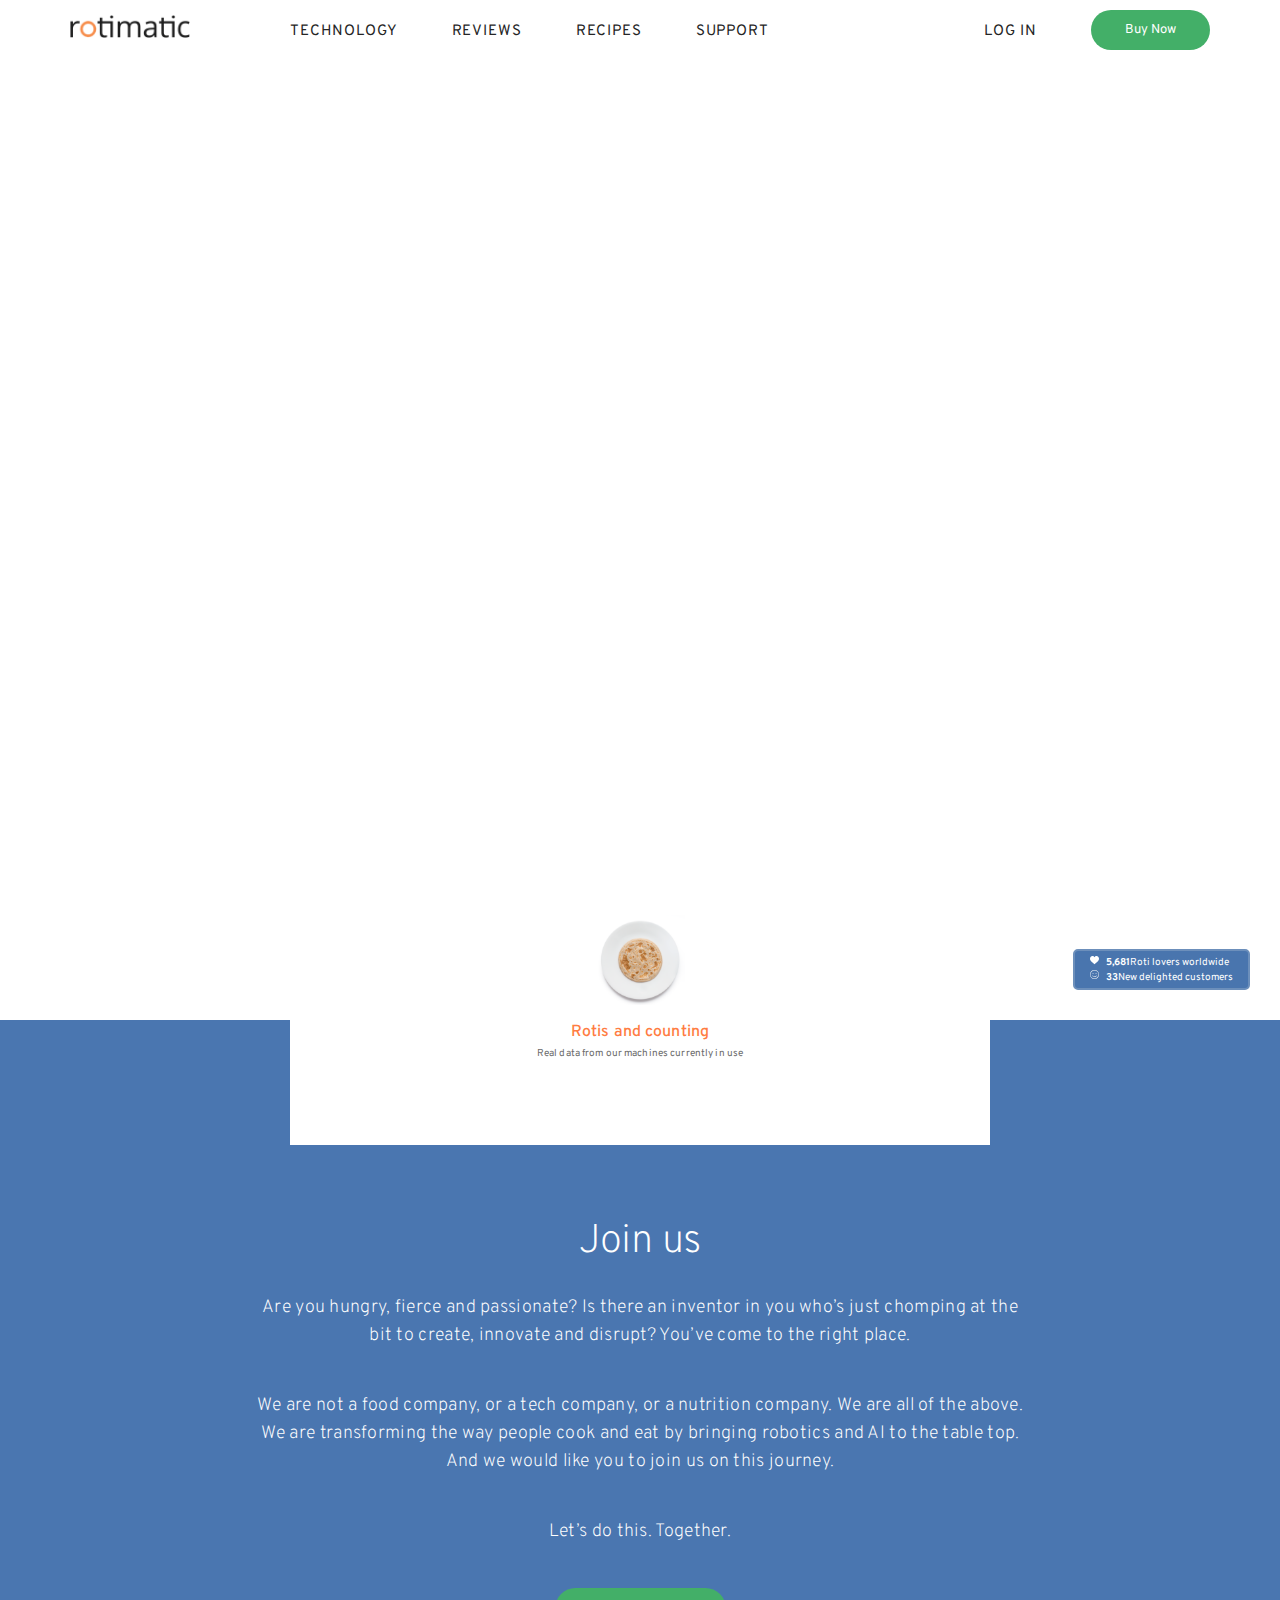
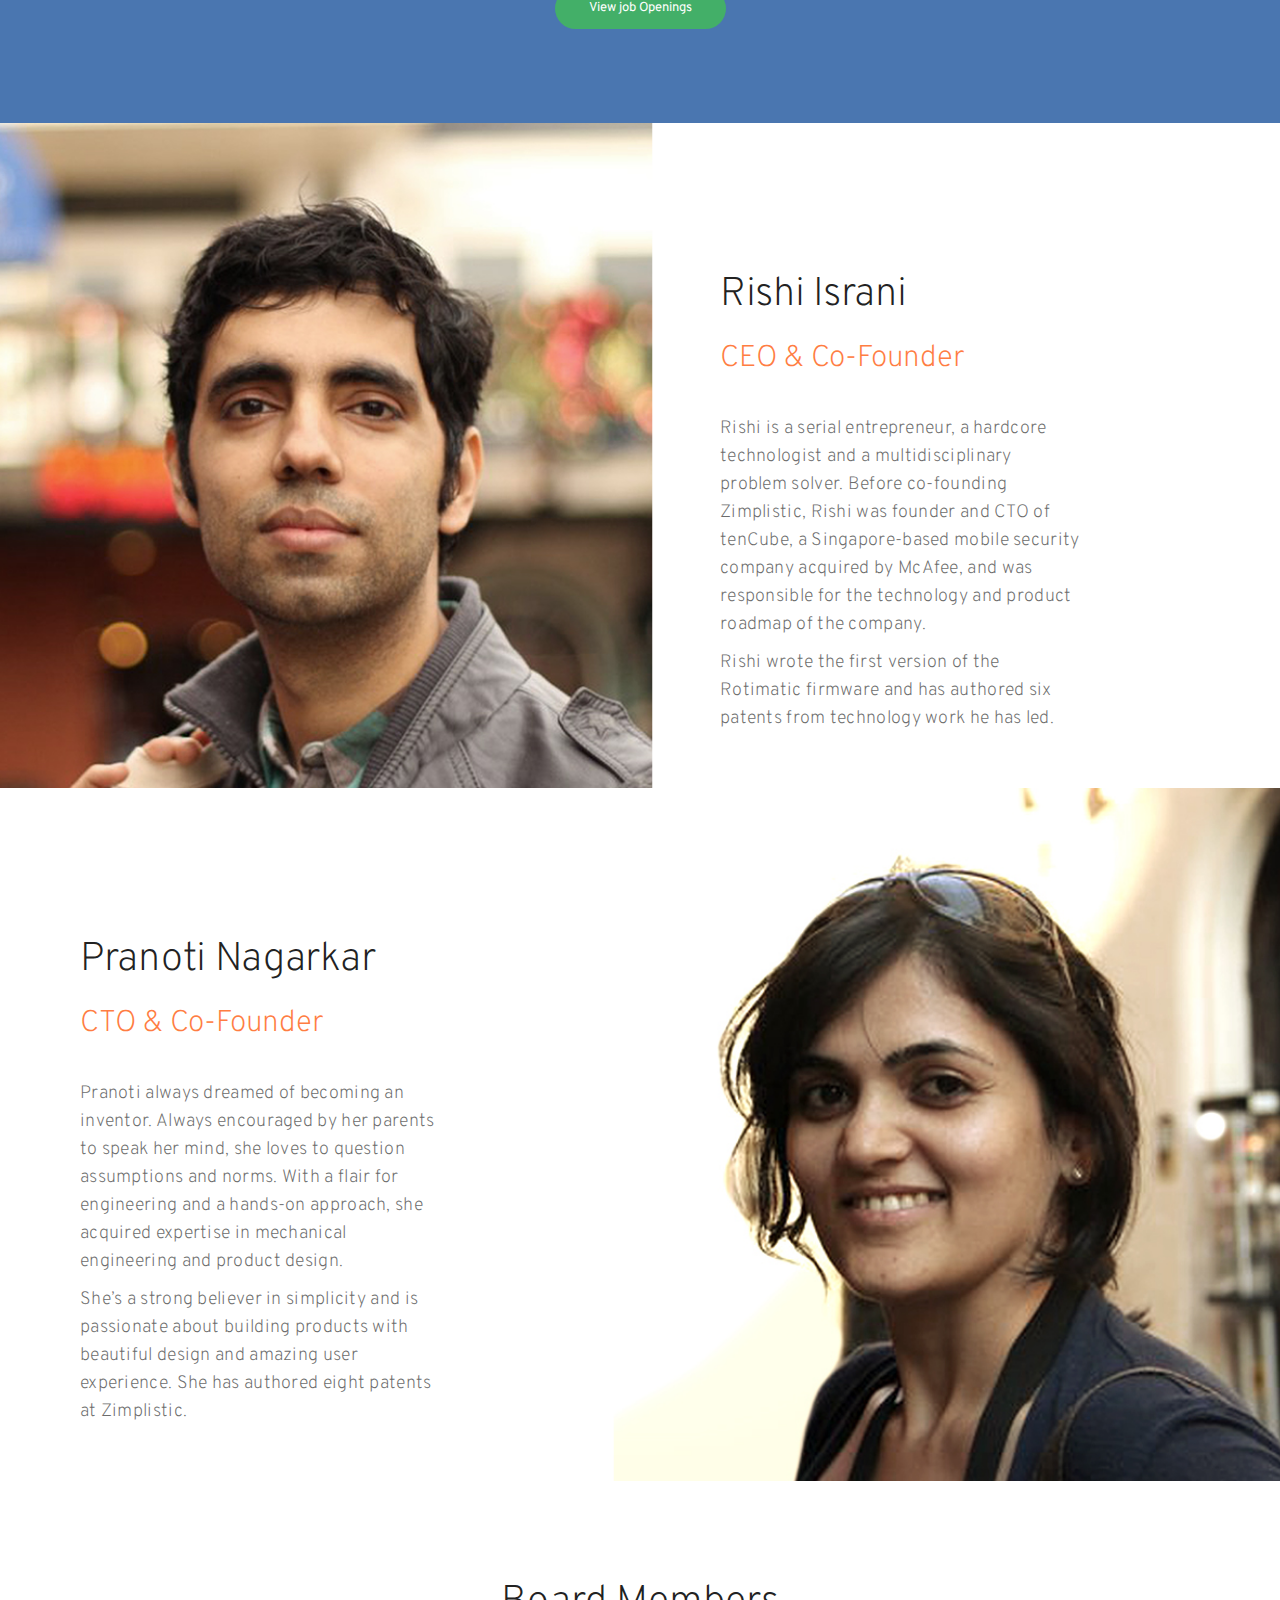
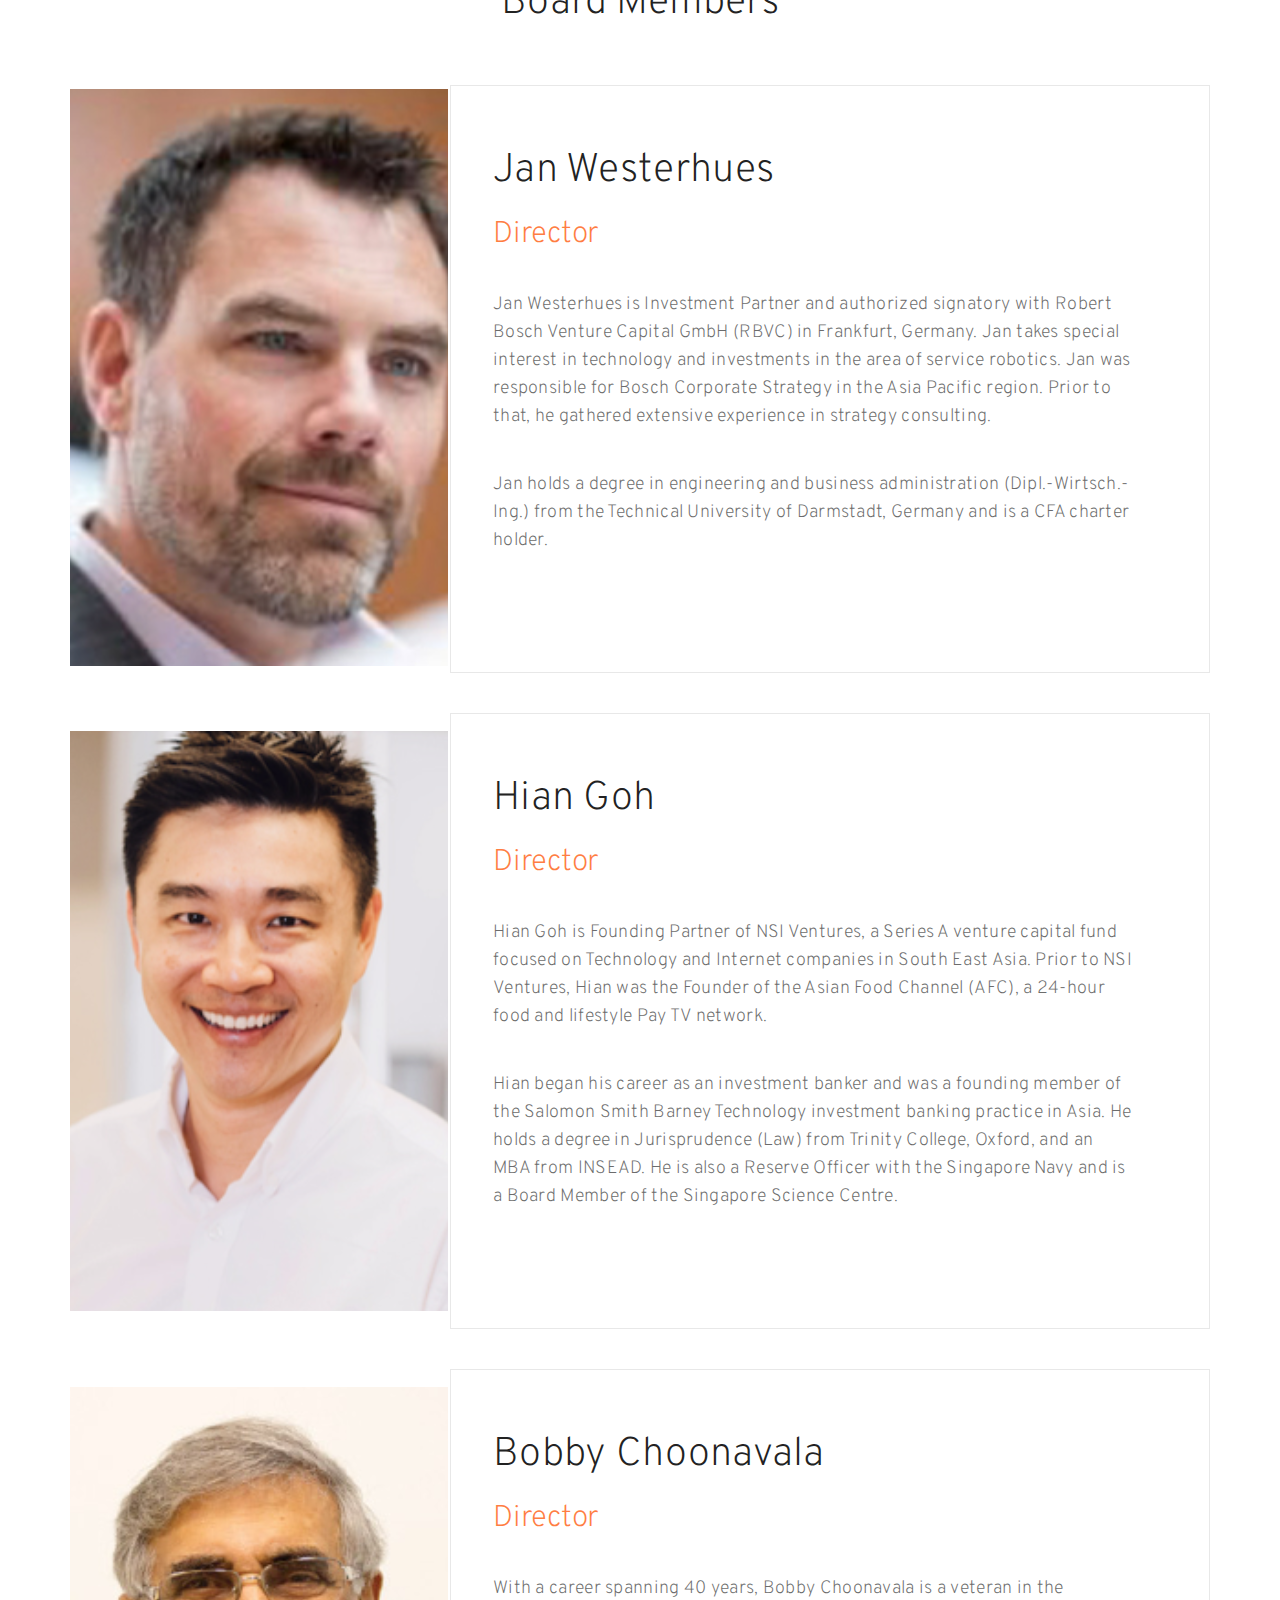
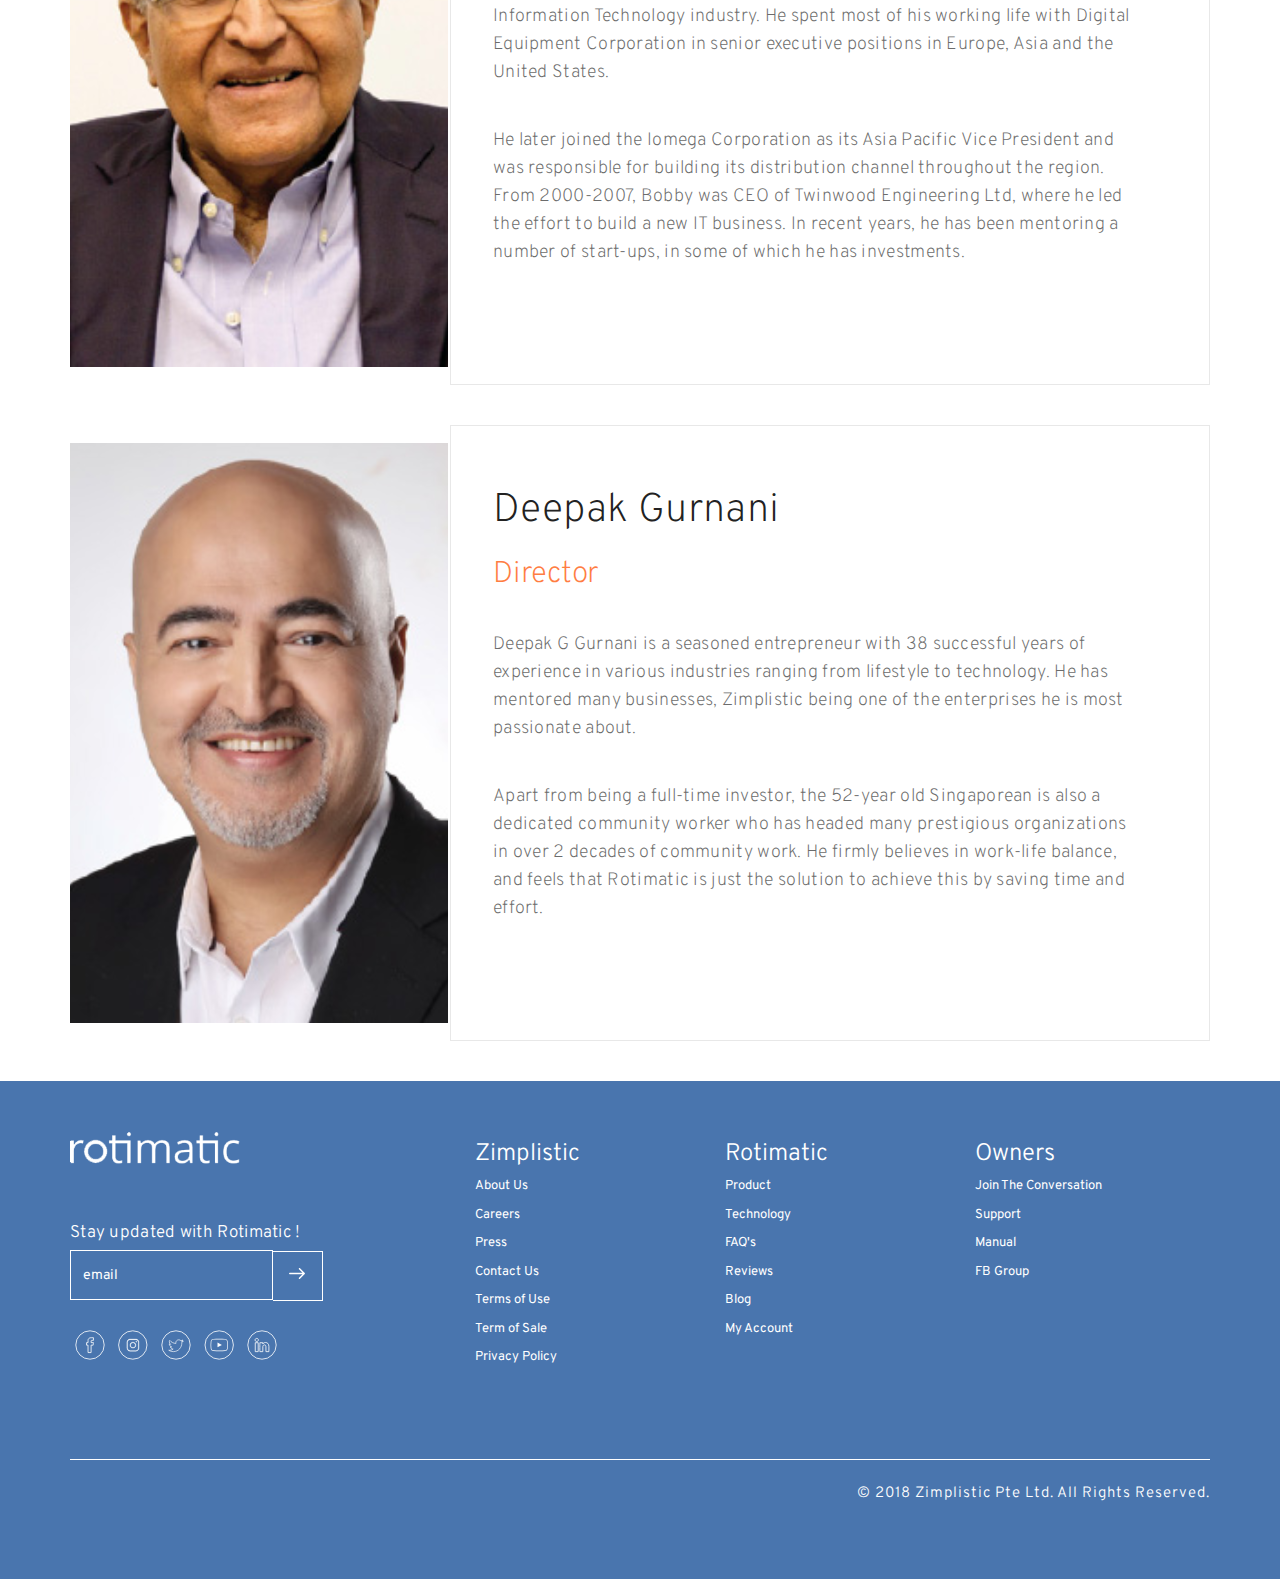
==== about-us.html @ 19ac203f "added linked to pages" ====
<!DOCTYPE html>
<html lang="en">
  <head>
    <meta charset="utf-8">
    <meta http-equiv="X-UA-Compatible" content="IE=edge">
    <meta name="viewport" content="width=device-width, initial-scale=1">
    <!-- The above 3 meta tags *must* come first in the head; any other head content must come *after* these tags -->
    <title>Rotimatic | About Page</title>
    <!-- Bootstrap -->
    <link href="css/bootstrap.min.css" rel="stylesheet">
    <link href="css/style.css" rel="stylesheet">
    <!-- HTML5 shim and Respond.js for IE8 support of HTML5 elements and media queries -->
    <!-- WARNING: Respond.js doesn't work if you view the page via file:// -->
    <!--[if lt IE 9]>
      <script src="https://oss.maxcdn.com/html5shiv/3.7.3/html5shiv.min.js"></script>
      <script src="https://oss.maxcdn.com/respond/1.4.2/respond.min.js"></script>
    <![endif]-->
  </head>
  <body>
    <div class="wrapper">
    	<!-- header -->
    	<header>
            <nav class="navbar navbar-default">
                <div class="container">
                <!-- Brand and toggle get grouped for better mobile display -->
                    <div class="navbar-header">
                        <button type="button" class="navbar-toggle collapsed" data-toggle="collapse" data-target="#bs-example-navbar-collapse-1" aria-expanded="false">
                            <svg width="27px" height="17px" viewBox="0 0 27 17" version="1.1" xmlns="http://www.w3.org/2000/svg" xmlns:xlink="http://www.w3.org/1999/xlink" class="open-menu">
                                <!-- Generator: Sketch 50 (54983) - http://www.bohemiancoding.com/sketch -->
                                <desc>Created with Sketch.</desc>
                                <defs></defs>
                                <g id="Symbols" stroke="none" stroke-width="1" fill="none" fill-rule="evenodd">
                                    <g id="Icons/Mobile/Burger-Menu" fill="#6C6C6C">
                                        <path d="M1,2 L25.5,2 C26.052,2 26.5,1.552 26.5,1 C26.5,0.448 26.052,0 25.5,0 L1,0 C0.448,0 0,0.448 0,1 C0,1.552 0.448,2 1,2" id="Fill-1"></path>
                                        <path d="M1,9.5 L25.5,9.5 C26.052,9.5 26.5,9.052 26.5,8.5 C26.5,7.948 26.052,7.5 25.5,7.5 L1,7.5 C0.448,7.5 0,7.948 0,8.5 C0,9.052 0.448,9.5 1,9.5" id="Fill-3"></path>
                                        <path d="M1,17 L25.5,17 C26.052,17 26.5,16.552 26.5,16 C26.5,15.448 26.052,15 25.5,15 L1,15 C0.448,15 0,15.448 0,16 C0,16.552 0.448,17 1,17" id="Fill-5"></path>
                                    </g>
                                </g>
                            </svg>
                            <svg width="27px" height="17px" viewBox="0 0 27 28" version="1.1" xmlns="http://www.w3.org/2000/svg" xmlns:xlink="http://www.w3.org/1999/xlink" class="close-menu">
                                <!-- Generator: Sketch 50 (54983) - http://www.bohemiancoding.com/sketch -->
                                <desc>Created with Sketch.</desc>
                                <defs></defs>
                                <g id="Symbols" stroke="none" stroke-width="1" fill="none" fill-rule="evenodd">
                                    <g id="Icons/Mobile/Close" fill="#6C6C6C" fill-rule="nonzero">
                                        <g id="cancel">
                                            <path d="M12.2094844,13.8315938 L0.258609375,25.7824687 C-0.07340625,26.1144844 -0.07340625,26.652375 0.258609375,26.9843906 C0.42440625,27.1506094 0.64209375,27.2332969 0.859359375,27.2332969 C1.07704687,27.2332969 1.2943125,27.1506094 1.46010938,26.9843906 L13.5008438,14.9436562 L25.5415781,26.9843906 C25.7077969,27.1506094 25.9250625,27.2332969 26.1423281,27.2332969 C26.3595938,27.2332969 26.5772812,27.1506094 26.7430781,26.9843906 C27.0750938,26.652375 27.0750938,26.1144844 26.7430781,25.7824687 L14.792625,13.8315938 L26.7510937,1.87228125 C27.0831094,1.54026562 27.0831094,1.002375 26.7510937,0.670359375 C26.4190781,0.338765625 25.8811875,0.338765625 25.5495937,0.670359375 L13.5012656,12.7195312 L1.45167187,0.67078125 C1.11965625,0.3391875 0.5821875,0.3391875 0.250171875,0.67078125 C-0.08184375,1.00279687 -0.08184375,1.5406875 0.250171875,1.87270313 L12.2094844,13.8315938 Z" id="Shape"></path>
                                        </g>
                                    </g>
                                </g>
                            </svg>
                        </button>
                        <a class="navbar-brand logo" href="index.html">
                            <svg width="120px" height="23px" viewBox="0 0 120 23" version="1.1" xmlns="http://www.w3.org/2000/svg" xmlns:xlink="http://www.w3.org/1999/xlink">
                                <!-- Generator: Sketch 50 (54983) - http://www.bohemiancoding.com/sketch -->
                                <desc>Created with Sketch.</desc>
                                <defs></defs>
                                <g id="Symbols" stroke="none" stroke-width="1" fill="none" fill-rule="evenodd">
                                    <g id="Components/Desktop/Navigation-Bar/White-Background/Green-Buy-Now" transform="translate(-208.000000, -18.000000)">
                                        <g id="Components/Navigation-Bar/Transparent-Background/Light">
                                            <g id="Nav-Bar">
                                                <g id="Logo/Colored" transform="translate(208.000000, 18.000000)">
                                                    <image id="rotimatic-logo-2x" x="0" y="0" width="120" height="23" xlink:href="[data-uri]"></image>
                                                </g>
                                            </g>
                                        </g>
                                    </g>
                                </g>
                            </svg>
                        </a> 
                        <button type="button" class="hidden-lg hidden-md hidden-sm primary-btn pull-right">
                            Buy Now
                        </button>
                    </div>
                <!-- Collect the nav links, forms, and other content for toggling -->
                    <div class="collapse navbar-collapse" id="bs-example-navbar-collapse-1">
                        <ul class="nav navbar-nav first-nav">
                            <li><a href="technology.html">TECHNOLOGY</a></li>
                            <li><a href="reviews.html">REVIEWS</a></li>
                            <li><a href="recipes.html">RECIPES</a></li>
                            <li><a href="contact-us.html">SUPPORT</a></li>
                        </ul>
                     
                      <ul class="nav navbar-nav navbar-right">
                        <li><a href="javascript:void(0)">LOG IN</a></li>
                        <li>
                            <button type="button" class="primary-btn">Buy Now</button>
                        </li>
                      </ul>
                    </div><!-- /.navbar-collapse -->
                </div><!-- /.container-->
            </nav>
    	</header>
    	<!-- /header -->
    	<!-- banner-start -->
    	<section class="banner about-banner">
            <!-- <div class="banner-overlay"></div> -->
    		<div class="container">
                <div class="about-banner-mobile hidden-lg  hidden-md hidden-sm">
                    <img src="images/3b5b4ddb3fb9b35e0fb0948aafea1befb2253a28.png" alt="rotimatic">
                </div>
                <div class="banner-caption">
                    <h1>We are Rotimatic</h1>
                    <p>We break boundaries. Our 110 employees innovate tirelessly to help people live healthier lives. We are enabled by cutting-edge smart technology, but above all, we are driven by our desire to deliver fresh, wholesome, nutritious meals to food lovers worldwide.</p>
                </div>
    			<div class="roti-counting">
                    <div class="roti-img">
                        <img src="images/6f478e34eec9d0068848098a44410a11f3011fbc.png" alt="rotimatic">
                    </div>
    				<h6>Rotis and counting</h6>
    				<span>Real data from our machines currently in use</span>
    			</div>
    		</div>
    		<div class="roti-lovers">
    			<span>
    				<svg width="9px" height="9px" viewBox="0 0 9 9" version="1.1" xmlns="http://www.w3.org/2000/svg" xmlns:xlink="http://www.w3.org/1999/xlink">
                        <!-- Generator: Sketch 50 (54983) - http://www.bohemiancoding.com/sketch -->
                        <desc>Created with Sketch.</desc>
                        <defs></defs>
                        <g id="Symbols" stroke="none" stroke-width="1" fill="none" fill-rule="evenodd">
                            <g id="Assets/Popup/New-Customers" transform="translate(-5.000000, -3.000000)" fill="#FFFFFF">
                                <g id="Group-10" transform="translate(-10.000000, -8.000000)">
                                    <g id="Group-6" transform="translate(15.000000, 9.000000)">
                                        <g id="Page-1" transform="translate(0.000000, 2.000000)">
                                            <path d="M8.98512378,2.49523483 C8.85375008,1.04925871 7.83028147,0.000173087876 6.54943118,0.000173087876 C5.69610795,0.000173087876 4.91461619,0.459375224 4.47514607,1.19534487 C4.03948389,0.449855391 3.29018647,0 2.45053718,0 C1.16985999,0 0.146218284,1.04908562 0.015017674,2.49506174 C0.00463240141,2.55893116 -0.0379472162,2.89506782 0.0915225154,3.44323712 C0.278111246,4.23390254 0.709100058,4.95308267 1.33758214,5.52254178 L4.47306902,8.36793338 L7.66221314,5.52271487 C8.29086831,4.95308267 8.72185712,4.23407563 8.90844585,3.44323712 C9.03791558,2.89524091 8.99533596,2.55910425 8.98512378,2.49523483" id="Fill-1"></path>
                                        </g>
                                    </g>
                                </g>
                            </g>
                        </g>
                    </svg>
    				<strong>5,681</strong>Roti lovers worldwide
    			</span>
    			<span>
    				<svg width="9px" height="10px" viewBox="0 0 9 10" version="1.1" xmlns="http://www.w3.org/2000/svg" xmlns:xlink="http://www.w3.org/1999/xlink">
                        <!-- Generator: Sketch 50 (54983) - http://www.bohemiancoding.com/sketch -->
                        <desc>Created with Sketch.</desc>
                        <defs>
                            <polygon id="path-1" points="0 0.000124662162 8.99987838 0.000124662162 8.99987838 9 0 9"></polygon>
                        </defs>
                        <g id="Symbols" stroke="none" stroke-width="1" fill="none" fill-rule="evenodd">
                            <g id="Assets/Popup/New-Customers" transform="translate(-15.000000, -25.000000)">
                                <g id="Group-10">
                                    <g id="Group-3" transform="translate(15.000000, 25.030284)">
                                        <g id="Group" fill="#FFFFFF">
                                            <path d="M1.67156757,7.34473277 C1.38162162,7.05642872 1.13548986,6.72415845 0.943844595,6.35898953 C0.651952703,5.80290507 0.486486486,5.17047264 0.486486486,4.50006385 C0.486486486,2.28703682 2.28691216,0.486611149 4.49993919,0.486611149 C5.549625,0.486611149 6.50630068,0.891854392 7.22222635,1.55390169 C7.59341554,1.89711791 7.89993243,2.30929358 8.12094932,2.76999628 C8.37240203,3.29415507 8.51339189,3.88094899 8.51339189,4.50006385 C8.51339189,6.71309088 6.71296622,8.51351655 4.49993919,8.51351655 C3.39756081,8.51351655 2.39761824,8.06667872 1.67156757,7.34473277 Z M0,4.50006385 C0,6.98129696 2.01867568,9.00000304 4.49993919,9.00000304 C6.9811723,9.00000304 8.99987838,6.98129696 8.99987838,4.50006385 C8.99987838,2.01880034 6.98123311,0.000124662162 4.49993919,0.000124662162 C2.01867568,0.000124662162 0,2.01880034 0,4.50006385 Z" id="Fill-1"></path>
                                            <path d="M3.03038514,3.01019595 C3.2990473,3.01019595 3.51687162,3.22802027 3.51687162,3.49668243 C3.51687162,3.76534459 3.2990473,3.98316892 3.03038514,3.98316892 C2.76172297,3.98316892 2.54389865,3.76534459 2.54389865,3.49668243 C2.54389865,3.22802027 2.76172297,3.01019595 3.03038514,3.01019595" id="Fill-4"></path>
                                            <path d="M6.04052027,3.01019595 C6.30921284,3.01019595 6.52700676,3.22802027 6.52700676,3.49668243 C6.52700676,3.76534459 6.30921284,3.98316892 6.04052027,3.98316892 C5.7718277,3.98316892 5.55403378,3.76534459 5.55403378,3.49668243 C5.55403378,3.22802027 5.7718277,3.01019595 6.04052027,3.01019595" id="Fill-6"></path>
                                            <path d="M4.49132838,6.99321588 C5.4324973,6.99321588 6.33447365,6.51189831 6.85090946,5.71275304 L6.44229122,5.4487125 C5.96805811,6.18254696 5.1006223,6.59207736 4.23203108,6.49186115 C3.55514595,6.41381047 2.92918986,6.02383074 2.55754459,5.4487125 L2.14895676,5.71275304 C2.5986527,6.40870236 3.35653784,6.88059426 4.17626757,6.97515507 C4.28150068,6.98728682 4.38658176,6.99321588 4.49132838,6.99321588" id="Fill-8"></path>
                                        </g>
                                        <mask id="mask-2" fill="white">
                                            <use xlink:href="#path-1"></use>
                                        </mask>
                                        <g id="Clip-2"></g>
                                    </g>
                                </g>
                            </g>
                        </g>
                    </svg>
    				<strong>33</strong>New delighted customers
    			</span>
    		</div>
            <!-- <div class="banner-caption hidden-lg hidden-md hidden-sm">
                <h1>We are Rotimatic</h1>
                <p>We break boundaries. Our 110 employees innovate tirelessly to help people live healthier lives. We are enabled by cutting-edge smart technology, but above all, we are driven by our desire to deliver fresh, wholesome, nutritious meals to food lovers worldwide.</p>
            </div>
            <div class="roti-counting hidden-lg hidden-md hidden-sm">
                <div class="roti-img">
                    <img src="images/6f478e34eec9d0068848098a44410a11f3011fbc.png" alt="rotimatic">
                </div>
                <h6>Rotis and counting</h6>
                <span>Real data from our machines currently in use</span>
            </div> -->
        </section>
    	<!-- banner-end -->
        <!-- join-us-start -->
        <section class="join-us-main-box">
            <div class="container">
                <div class="join-us-inner-box">
                    <div class="section-title">
                        <h2>Join us</h2>
                    </div>
                    <p class="hidden-xs">Are you hungry, fierce and passionate? Is there an inventor in you who’s just chomping at the bit to create, innovate and disrupt? You’ve come to the right place.</p>
                    <p class="hidden-lg hidden-md hidden-sm">Is there an inventor in you who’s just chomping at the bit to create, innovate and disrupt? You’ve come to the right place.</p>
                    <p class="hidden-lg hidden-md hidden-sm">We are transforming the way people cook and eat by bringing robotics and AI to the table top. And we would like you to join us on this journey.</p>
                    <p class="hidden-xs">We are not a food company, or a tech company, or a nutrition company. We are all of the above. We are transforming the way people cook and eat by bringing robotics and AI to the table top. And we would like you to join us on this journey.</p>
                    <p>Let’s do this. Together.</p>
                    <button type="button" class="primary-btn">View job Openings</button>
                </div>
            </div>
        </section>
        <!-- join-us-ends -->
        <!-- intro-ceo-start -->
        <section class="intro-ceo-main-box">
            <div class="container-fluid no-padding">
                <div class="intro-inner-box">
                    <div class="col-md-left no-padding">
                        <div class="intro-seo-img">
                            <img src="images/05b03ec22bd7cc6406fc958d1b2ab615c1916e98.png" alt="rotimatic">
                        </div>
                    </div>
                    <div class="col-md-right no-padding">
                        <div class="intro-seo-info
                        ">
                            <h3>Rishi Israni</h3>
                            <h4>CEO & Co-Founder</h4>
                            <p>Rishi is a serial entrepreneur, a hardcore technologist and a multidisciplinary problem solver. Before co-founding Zimplistic, Rishi was founder and CTO of tenCube, a Singapore-based mobile security company acquired by McAfee, and was responsible for the technology and product roadmap of the company.</p>
                            <p>Rishi wrote the first version of the Rotimatic firmware and has authored six patents from technology work he has led.</p>
                        </div>
                    </div>
                </div>
                <div class="intro-inner-box display-direction">
                    <div class="col-md-right no-padding">
                        <div class="intro-seo-info
                        ">
                            <h3>Pranoti Nagarkar</h3>
                            <h4>CTO & Co-Founder</h4>
                            <p>Pranoti always dreamed of becoming an inventor. Always encouraged by her parents to speak her mind, she loves to question assumptions and norms. With a flair for engineering and a hands-on approach, she acquired expertise in mechanical engineering and product design.</p>
                            <p>She’s a strong believer in simplicity and is passionate about building products with beautiful design and amazing user experience. She has authored eight patents at Zimplistic.</p>
                        </div>
                    </div>
                    <div class="col-md-left no-padding">
                        <div class="intro-seo-img">
                            <img src="images/c4671e108a06bb03b045f1022525371db81f5be5.png" alt="rotimatic">
                        </div>
                    </div>
                </div>
            </div>
        </section>
        <!-- intro-ceo-ends -->
        <!-- board-members-start -->
        <section class="board-members-main-box">
            <div class="container">
                <div class="section-title">
                    <h2>Board Members</h2>
                </div>
                <div class="board-member-inner-box">
                    <div class="col-md-left">
                        <div class="board-member-pic">
                            <img src="images/f34642712d06dcc75e84ae82828878e5be510a30.png" alt="rotimatic">
                        </div>
                    </div>
                    <div class="col-md-right">
                        <div class="board-member-info">
                            <h3>Jan Westerhues</h3>
                            <h4>Director</h4>
                            <p>Jan Westerhues is Investment Partner and authorized signatory with Robert Bosch Venture Capital GmbH (RBVC) in Frankfurt, Germany. Jan takes special interest in technology and investments in the area of service robotics. Jan was responsible for Bosch Corporate Strategy in the Asia Pacific region. Prior to that, he gathered extensive experience in strategy consulting.</p>
                            <p>Jan holds a degree in engineering and business administration (Dipl.-Wirtsch.-Ing.) from the Technical University of Darmstadt, Germany and is a CFA charter holder.</p> 
                        </div>
                    </div>
                </div>
                <div class="board-member-inner-box">
                    <div class="col-md-left">
                        <div class="board-member-pic">
                            <img src="images/5113a9ce03e04a87d1df4bcd6563294da696f893.png" alt="rotimatic">
                        </div>
                    </div>
                    <div class="col-md-right">
                        <div class="board-member-info">
                            <h3>Hian Goh</h3>
                            <h4>Director</h4>
                            <p>Hian Goh is Founding Partner of NSI Ventures, a Series A venture capital fund focused on Technology and Internet companies in South East Asia. Prior to NSI Ventures, Hian was the Founder of the Asian Food Channel (AFC), a 24-hour food and lifestyle Pay TV network.</p>
                            <p>Hian began his career as an investment banker and was a founding member of the Salomon Smith Barney Technology investment banking practice in Asia. He holds a degree in Jurisprudence (Law) from Trinity College, Oxford, and an MBA from INSEAD. He is also a Reserve Officer with the Singapore Navy and is a Board Member of the Singapore Science Centre.</p> 
                        </div>
                    </div>
                </div>
                <div class="board-member-inner-box">
                    <div class="col-md-left">
                        <div class="board-member-pic">
                            <img src="images/0d55eb163e012aa4c8387dd43baa6c69539dcf34.png" alt="rotimatic">
                        </div>
                    </div>
                    <div class="col-md-right">
                        <div class="board-member-info">
                            <h3>Bobby Choonavala</h3>
                            <h4>Director</h4>
                            <p>With a career spanning 40 years, Bobby Choonavala is a veteran in the Information Technology industry. He spent most of his working life with Digital Equipment Corporation in senior executive positions in Europe, Asia and the United States.</p>
                            <p>He later joined the Iomega Corporation as its Asia Pacific Vice President and was responsible for building its distribution channel throughout the region. From 2000-2007, Bobby was CEO of Twinwood Engineering Ltd, where he led the effort to build a new IT business. In recent years, he has been mentoring a number of start-ups, in some of which he has investments.</p> 
                        </div>
                    </div>
                </div>
                <div class="board-member-inner-box">
                    <div class="col-md-left">
                        <div class="board-member-pic">
                            <img src="images/07634290218795f3522021035a539bba083ad4f7.png" alt="rotimatic">
                        </div>
                    </div>
                    <div class="col-md-right">
                        <div class="board-member-info">
                            <h3>Deepak Gurnani</h3>
                            <h4>Director</h4>
                            <p>Deepak G Gurnani is a seasoned entrepreneur with 38 successful years of experience in various industries ranging from lifestyle to technology. He has mentored many businesses, Zimplistic being one of the enterprises he is most passionate about.</p>
                            <p>Apart from being a full-time investor, the 52-year old Singaporean is also a dedicated community worker who has headed many prestigious organizations in over 2 decades of community work. He firmly believes in work-life balance, and feels that Rotimatic is just the solution to achieve this by saving time and effort.</p> 
                        </div>
                    </div>
                </div>
            </div>
        </section>
        <!-- board-members-ends -->
    	<!-- Footer-start -->
    	<footer>
    		<div class="container">
    			<div class="row">
    				<div class="col-sm-4">
    					<div class="footer-logo">
    						<a href="index.html">
    							<svg width="170px" height="34px" viewBox="0 0 170 34" version="1.1" xmlns="http://www.w3.org/2000/svg" xmlns:xlink="http://www.w3.org/1999/xlink">
                                    <!-- Generator: Sketch 50 (54983) - http://www.bohemiancoding.com/sketch -->
                                    <desc>Created with Sketch.</desc>
                                    <defs></defs>
                                    <g id="Symbols" stroke="none" stroke-width="1" fill="none" fill-rule="evenodd">
                                        <g id="Components/Desktop/Footer" transform="translate(-209.000000, -71.000000)">
                                            <g id="Group-18" transform="translate(208.000000, 71.000000)">
                                                <g id="Logo/Full-White" transform="translate(1.000000, 1.000000)">
                                                    <image id="rotimatic-logo-2x-Fullwhite" x="0" y="-0.6875" width="170" height="33" xlink:href="[data-uri]"></image>
                                                </g>
                                            </g>
                                        </g>
                                    </g>
                                </svg>
    						</a>
    					</div>
    					<div class="updated-rotimatic">
    						<form>
    							<div class="form-group">
    								<label>Stay updated with Rotimatic !</label>
    								<input type="text" class="form-control" placeholder="email">
    								<button type="submit" class="updated-btn">
    									<svg width="16px" height="11px" viewBox="0 0 16 11" version="1.1" xmlns="http://www.w3.org/2000/svg" xmlns:xlink="http://www.w3.org/1999/xlink">
                                            <!-- Generator: Sketch 50 (54983) - http://www.bohemiancoding.com/sketch -->
                                            <desc>Created with Sketch.</desc>
                                            <defs></defs>
                                            <g id="Symbols" stroke="none" stroke-width="1" fill="none" fill-rule="evenodd">
                                                <g id="Components/Mobile/Footer/Expanded" transform="translate(-267.000000, -180.000000)" fill="#FFFFFF">
                                                    <path d="M282.78208,184.979205 L278.020751,180.217875 C277.73025,179.927375 277.259117,179.927375 276.968616,180.217875 C276.678056,180.508436 276.678056,180.97945 276.968616,181.27001 L280.45992,184.761314 L267.743958,184.761314 C267.333114,184.761314 267,185.094429 267,185.505272 C267,185.916056 267.333114,186.24923 267.743958,186.24923 L280.45992,186.24923 L276.968735,189.740534 C276.678175,190.031094 276.678175,190.502108 276.968735,190.792668 C277.113956,190.937829 277.304409,191.010559 277.494803,191.010559 C277.685196,191.010559 277.875649,190.937829 278.02087,190.792668 L282.78208,186.031339 C283.07264,185.740779 283.07264,185.269765 282.78208,184.979205" id="Fill-1"></path>
                                                </g>
                                            </g>
                                        </svg>
    								</button>
    							</div>
    						</form>
    					</div>
    					<div class="footer-social-icons">
    						<ul class="list-inline list-unstyled">
    							<li>
    								<a href="javascript:void(0)">
    									<svg width="30px" height="30px" viewBox="0 0 37 37" version="1.1" xmlns="http://www.w3.org/2000/svg" xmlns:xlink="http://www.w3.org/1999/xlink">
                                            <!-- Generator: Sketch 50 (54983) - http://www.bohemiancoding.com/sketch -->
                                            <desc>Created with Sketch.</desc>
                                            <defs></defs>
                                            <g id="Symbols" stroke="none" stroke-width="1" fill="none" fill-rule="evenodd">
                                                <g id="Components/Mobile/Footer/Expanded" transform="translate(-51.000000, -239.000000)" stroke="#FFFFFF">
                                                    <g id="Icons/Facebook/White" transform="translate(52.000000, 240.000000)">
                                                        <g id="Icons/Facebook">
                                                            <circle id="Oval" cx="17.5" cy="17.5" r="17.5"></circle>
                                                            <g id="Page-1" transform="translate(13.231707, 8.536585)">
                                                                <path d="M1.84513783,3.54265613 L1.84513783,6.06116189 L0,6.06116189 L0,9.14080049 L1.84513783,9.14080049 L1.84513783,18.2924034 L5.63544264,18.2924034 L5.63544264,9.14105567 L8.17891315,9.14105567 C8.17891315,9.14105567 8.41712029,7.66439252 8.5325876,6.04980654 L5.64977504,6.04980654 L5.64977504,3.94413363 C5.64977504,3.6294161 6.06303318,3.2060785 6.4714855,3.2060785 L8.53658537,3.2060785 L8.53658537,0 L5.72875213,0 C1.75144557,-0.000212646979 1.84513783,3.08248807 1.84513783,3.54265613" id="Fill-1"></path>
                                                            </g>
                                                        </g>
                                                    </g>
                                                </g>
                                            </g>
                                        </svg>
    								</a>
    							</li>
    							<li>
    								<a href="javascript:void(0)">
    									<svg width="30px" height="30px" viewBox="0 0 37 37" version="1.1" xmlns="http://www.w3.org/2000/svg" xmlns:xlink="http://www.w3.org/1999/xlink">
                                            <!-- Generator: Sketch 50 (54983) - http://www.bohemiancoding.com/sketch -->
                                            <desc>Created with Sketch.</desc>
                                            <defs></defs>
                                            <g id="Symbols" stroke="none" stroke-width="1" fill="none" fill-rule="evenodd">
                                                <g id="Components/Mobile/Footer/Expanded" transform="translate(-96.000000, -239.000000)" stroke="#FFFFFF">
                                                    <g id="Icons/Instagram/White" transform="translate(96.750000, 240.000000)">
                                                        <g id="Icons/Instagram">
                                                            <circle id="Oval" cx="17.5" cy="17.5" r="17.5"></circle>
                                                            <g id="Page-1" transform="translate(10.243902, 10.243902)" fill="#FFFFFF" stroke-width="0.4">
                                                                <path d="M14.2071505,10.9191081 C14.2071505,12.7320786 12.7321524,14.2069845 10.9190897,14.2069845 L3.93334368,14.2069845 L3.93297482,14.2069845 C3.05618319,14.2069845 2.23103263,13.864678 1.60949545,13.2431408 C0.987866042,12.6215114 0.645559508,11.7961764 0.645559508,10.9191081 L0.645559508,3.93354656 C0.645559508,2.12048385 2.12046541,0.645577951 3.93334368,0.645577951 L10.9189975,0.645577951 C12.731968,0.645577951 14.2069661,2.12048385 14.2069661,3.93354656 L14.2071505,10.9191081 Z M10.9189975,6.455134e-05 L3.93334368,6.455134e-05 C1.76451088,6.455134e-05 4.61081e-05,1.76462154 4.61081e-05,3.93354656 L4.61081e-05,10.9191081 C4.61081e-05,13.0880332 1.76451088,14.8524979 3.93334368,14.8524979 L10.9189975,14.8524979 C13.0879225,14.8524979 14.8524795,13.0880332 14.8524795,10.9191081 L14.8524795,3.93354656 C14.8525717,2.88477172 14.4429473,1.89741287 13.6990393,1.153597 C12.9552234,0.409688911 11.9678645,6.455134e-05 10.9189975,6.455134e-05 Z" id="Fill-1"></path>
                                                                <path d="M7.42624435,10.4290251 C5.77050248,10.4290251 4.42340824,9.08211533 4.42340824,7.42637346 C4.42340824,5.77063159 5.77050248,4.42353734 7.42624435,4.42353734 C9.08207844,4.42353734 10.4290805,5.77063159 10.4290805,7.42637346 C10.4290805,9.08211533 9.08207844,10.4290251 7.42624435,10.4290251 M7.42624435,3.77811615 C5.41454795,3.77811615 3.77789484,5.41476927 3.77789484,7.42646567 C3.77789484,9.43806986 5.41454795,11.0746308 7.42624435,11.0746308 C9.43794076,11.0746308 11.0745939,9.43806986 11.0745939,7.42646567 C11.0745939,5.41476927 9.43794076,3.77811615 7.42624435,3.77811615" id="Fill-3"></path>
                                                                <path d="M11.6119469,2.60523675 C11.4419002,2.60523675 11.2760033,2.6738456 11.1568599,2.79354223 C11.035319,2.91443767 10.9664335,3.08051905 10.9664335,3.25075015 C10.9664335,3.42033574 11.0355956,3.58669377 11.1563066,3.70731256 C11.2762799,3.82737805 11.4424535,3.89626355 11.6119469,3.89626355 C11.7815325,3.89626355 11.9481672,3.82719362 12.069247,3.70675926 C12.188667,3.58733928 12.2574603,3.42088904 12.2574603,3.25075015 C12.2574603,3.08005796 12.1888514,2.91388437 12.069247,2.79474104 C11.9489049,2.6738456 11.7827313,2.60523675 11.6119469,2.60523675" id="Fill-5"></path>
                                                            </g>
                                                        </g>
                                                    </g>
                                                </g>
                                            </g>
                                        </svg>
    								</a>
    							</li>
    							<li>
    								<a href="javascript:void(0)">
    									<svg width="30px" height="30px" viewBox="0 0 37 37" version="1.1" xmlns="http://www.w3.org/2000/svg" xmlns:xlink="http://www.w3.org/1999/xlink">
                                            <!-- Generator: Sketch 50 (54983) - http://www.bohemiancoding.com/sketch -->
                                            <desc>Created with Sketch.</desc>
                                            <defs></defs>
                                            <g id="Symbols" stroke="none" stroke-width="1" fill="none" fill-rule="evenodd">
                                                <g id="Components/Desktop/Footer" transform="translate(-299.000000, -260.000000)" stroke="#FFFFFF">
                                                    <g id="Group-18" transform="translate(208.000000, 71.000000)">
                                                        <g id="Icons/Twitter/White" transform="translate(92.000000, 190.000000)">
                                                            <g id="Icons/Twitter">
                                                                <circle id="Oval" cx="17.5" cy="17.5" r="17.5"></circle>
                                                                <path d="M26.4634146,12.8204434 C25.8036066,13.1128094 25.0956422,13.3110886 24.3517947,13.3996098 C25.1113135,12.944789 25.6927062,12.2233794 25.9682584,11.3664053 C25.2558122,11.7875986 24.4694031,12.093439 23.6314689,12.2592331 C22.9604713,11.5434184 22.0060419,11.097561 20.9474198,11.097561 C18.9164708,11.097561 17.2697482,12.7442835 17.2697482,14.7741195 C17.2697482,15.0620037 17.3022334,15.3431801 17.3649774,15.6120536 C14.3090338,15.4585622 11.5992368,13.9944476 9.78560701,11.7696717 C9.46857697,12.3118713 9.28822457,12.9436466 9.28822457,13.6180421 C9.28822457,14.8939834 9.93795602,16.0198018 10.9237575,16.6784674 C10.3210694,16.6583143 9.75423501,16.4925202 9.25799496,16.2169387 L9.25799496,16.2628689 C9.25799496,18.0440136 10.5260859,19.5305369 12.2075197,19.8688624 C11.8994531,19.9517594 11.574602,19.9976897 11.238532,19.9976897 C11.0010597,19.9976897 10.7714085,19.974168 10.5462389,19.9293509 C11.0144756,21.3912393 12.3722008,22.454343 13.9808434,22.4834595 C12.7228291,23.469261 11.136595,24.0551354 9.41371258,24.0551354 C9.11686489,24.0551354 8.82446962,24.0372085 8.53658537,24.0047234 C10.164268,25.0499002 12.0966486,25.6592963 14.1735279,25.6592963 C20.938515,25.6592963 24.636369,20.055952 24.636369,15.1964552 L24.6240369,14.7203682 C25.3465596,14.2050296 25.971627,13.5575536 26.4634146,12.8204434" id="Fill-1" stroke-width="0.8"></path>
                                                            </g>
                                                        </g>
                                                    </g>
                                                </g>
                                            </g>
                                        </svg>
    								</a>
    							</li>
    							<li>
    								<a href="javascript:void(0)">
    									<svg width="30px" height="30px" viewBox="0 0 37 37" version="1.1" xmlns="http://www.w3.org/2000/svg" xmlns:xlink="http://www.w3.org/1999/xlink">
                                            <!-- Generator: Sketch 50 (54983) - http://www.bohemiancoding.com/sketch -->
                                            <desc>Created with Sketch.</desc>
                                            <defs></defs>
                                            <g id="Symbols" stroke="none" stroke-width="1" fill="none" fill-rule="evenodd">
                                                <g id="Components/Desktop/Footer" transform="translate(-343.000000, -260.000000)">
                                                    <g id="Group-18" transform="translate(208.000000, 71.000000)">
                                                        <g id="Icons/Youtube/White" transform="translate(136.250000, 190.000000)">
                                                            <g stroke-width="1" id="Oval" stroke="#FFFFFF">
                                                                <circle cx="17.5" cy="17.5" r="17.5"></circle>
                                                            </g>
                                                            <path d="M15.4121754,14.5479705 L15.4121754,20.1736681 L20.8145237,17.3798889 L15.4121754,14.5479705 Z M17.4436206,10.6364244 C15.0244711,10.6364244 12.5893135,10.7126387 10.2058157,10.862261 C8.95035297,10.9409626 8.01250286,11.8857645 7.87193695,13.2125307 C7.57435051,16.0120499 7.57435051,18.8640582 7.87193695,21.6901727 C8.01250286,23.0277173 8.9491412,23.9720727 10.2025631,24.0409526 C12.9713415,24.1901285 15.5987249,24.2664065 18.01054,24.2664065 C20.4182094,24.2664065 22.6988339,24.1905111 24.7892096,24.041399 C26.0541752,23.9503883 26.9940662,23.0064156 27.1272977,21.6918947 C27.4248842,18.7668611 27.4248842,15.9149166 27.1276166,13.2141889 C26.9813107,11.8832772 26.0430779,10.9380927 24.7938016,10.862261 C22.3363856,10.712256 19.8631527,10.6364244 17.4436206,10.6364244 Z M18.0113053,25.0861404 C18.0108589,25.0861404 18.0113053,25.0861404 18.0113053,25.0861404 C15.584375,25.0861404 12.9421951,25.0095435 10.158684,24.8595385 C8.51424151,24.7693569 7.23862504,23.5015851 7.05705011,21.7759537 C6.75334102,18.8932046 6.75334102,15.9830311 7.05705011,13.126112 C7.23824237,11.4148305 8.51213685,10.1470587 10.1549849,10.0437389 C14.9555913,9.74162423 19.8951691,9.74162423 24.8437395,10.0437389 C26.5057847,10.1445713 27.7511068,11.3824314 27.9432688,13.1244537 C28.2461488,15.8825813 28.246659,18.7923721 27.9437152,21.7747419 C27.7687094,23.4991616 26.5246628,24.7386161 24.8482677,24.8587732 C22.7385673,25.0095435 20.4382356,25.0861404 18.0113053,25.0861404 Z" id="Page-1" fill="#FFFFFF"></path>
                                                        </g>
                                                    </g>
                                                </g>
                                            </g>
                                        </svg>
    								</a>
    							</li>
    							<li>
    								<a href="javascript:void(0)">
    									<svg width="30px" height="30px" viewBox="0 0 37 37" version="1.1" xmlns="http://www.w3.org/2000/svg" xmlns:xlink="http://www.w3.org/1999/xlink">
                                            <!-- Generator: Sketch 50 (54983) - http://www.bohemiancoding.com/sketch -->
                                            <desc>Created with Sketch.</desc>
                                            <defs></defs>
                                            <g id="Symbols" stroke="none" stroke-width="1" fill="none" fill-rule="evenodd">
                                                <g id="Components/Desktop/Footer" transform="translate(-388.000000, -260.000000)" stroke="#FFFFFF">
                                                    <g id="Group-18" transform="translate(208.000000, 71.000000)">
                                                        <g id="Icons/LinkedIn/White" transform="translate(181.000000, 190.000000)">
                                                            <g id="Icons/Twitter">
                                                                <circle id="Oval" cx="17.5" cy="17.5" r="17.5"></circle>
                                                                <g id="Page-1" transform="translate(8.963415, 9.390244)">
                                                                    <path d="M0.216959991,16.2809915 L3.86863788,16.2809915 L3.86863788,5.29557467 L0.216959991,5.29557467 L0.216959991,16.2809915 Z M2.06712127,0 C0.81741271,0 0,0.81971026 0,1.89765718 C0,2.95211363 0.793763794,3.79670081 2.01863505,3.79670081 L2.04303661,3.79670081 C3.31694867,3.79670081 4.10920718,2.95227208 4.10920718,1.89765718 C4.08520174,0.81971026 3.31694867,0 2.06712127,0 Z M17.0381925,9.98186294 L17.0381925,16.2809915 L13.3863562,16.2809915 L13.3863562,10.4037406 C13.3863562,8.92732726 12.8581574,7.9197329 11.5363137,7.9197329 C10.5272537,7.9197329 9.92676136,8.59877766 9.66258276,9.25563918 C9.56624413,9.4904646 9.54144644,9.81731085 9.54144644,10.1460189 L9.54144644,16.2809915 L5.88838209,16.2809915 C5.88838209,16.2809915 5.93758135,6.32685756 5.88838209,5.29553506 L9.54108992,5.29553506 L9.54108992,6.85267953 C9.5336823,6.86432573 9.52405636,6.87688303 9.51708449,6.88817271 L9.54108992,6.88817271 L9.54108992,6.85267953 C10.0263879,6.10522325 10.8930791,5.03745685 12.8330032,5.03745685 C15.2364382,5.03741724 17.0381925,6.60755475 17.0381925,9.98186294 Z" id="Fill-1"></path>
                                                                </g>
                                                            </g>
                                                        </g>
                                                    </g>
                                                </g>
                                            </g>
                                        </svg>
    								</a>
    							</li>
    						</ul>
    					</div>
    				</div>
    				<div class="col-sm-8 ">
    					<div class="footer-navigation">
    						<ul class="row list-unstyled">
    							<li class="col-sm-4 footer-link">
                                    <h5 class="link hidden-lg hidden-md hidden-sm">Zimplistic
                                        <span class="plus-icons">
                                            <svg width="18px" height="18px" viewBox="0 0 18 18" version="1.1" xmlns="http://www.w3.org/2000/svg" xmlns:xlink="http://www.w3.org/1999/xlink">
                                                <!-- Generator: Sketch 50 (54983) - http://www.bohemiancoding.com/sketch -->
                                                <desc>Created with Sketch.</desc>
                                                <defs></defs>
                                                <g id="Symbols" stroke="none" stroke-width="1" fill="none" fill-rule="evenodd">
                                                    <g id="Components/Mobile/Footer/Toggle/Collapsed" transform="translate(-262.000000, -4.000000)" fill="#FFFFFF">
                                                        <path d="M269.8,11.8 L269.8,4 L272.2,4 L272.2,11.8 L280,11.8 L280,14.2 L272.2,14.2 L272.2,22 L269.8,22 L269.8,14.2 L262,14.2 L262,11.8 L269.8,11.8 Z" id="Combined-Shape"></path>
                                                    </g>
                                                </g>
                                            </svg>
                                        </span>
                                        <span class="minus-icons">
                                            <svg width="18px" height="2px" viewBox="0 0 18 2" version="1.1" xmlns="http://www.w3.org/2000/svg" xmlns:xlink="http://www.w3.org/1999/xlink">
                                                <!-- Generator: Sketch 50 (54983) - http://www.bohemiancoding.com/sketch -->
                                                <desc>Created with Sketch.</desc>
                                                <defs></defs>
                                                <g id="Symbols" stroke="none" stroke-width="1" fill="none" fill-rule="evenodd">
                                                    <g id="Components/Mobile/Footer/Toggle/Expanded" transform="translate(-262.000000, -12.000000)" fill="#FFFFFF">
                                                        <rect id="Combined-Shape" x="262" y="12" width="18" height="2"></rect>
                                                    </g>
                                                </g>
                                            </svg>
                                        </span>
                                    </h5>
    								<ul class="list-unstyled footer-menu">
    									<li class="hidden-xs">
    										<h5>Zimplistic</h5>
    									</li>
    									<li>
    										<a href="about-us.html">About Us</a>
    									</li>
    									<li>
    										<a href="careers.html">Careers</a>
    									</li>
    									<li>
    										<a href="press.html">Press</a>
    									</li>
    									<li>
    										<a href="contact-us.html">Contact Us</a>
    									</li>
    									<li>
    										<a href="terms-use.html">Terms of Use</a>
    									</li>
    									<li>
    										<a href="term-sale.html">Term of Sale</a>
    									</li>
    									<li>
    										<a href="privicy-policy.html">Privacy Policy</a>
    									</li>
    								</ul>
    							</li>
    							<li class="col-sm-4 footer-link">
                                    <h5 class="link hidden-lg hidden-md hidden-sm">Rotimatic
                                        <span class="plus-icons">
                                            <svg width="18px" height="18px" viewBox="0 0 18 18" version="1.1" xmlns="http://www.w3.org/2000/svg" xmlns:xlink="http://www.w3.org/1999/xlink">
                                                <!-- Generator: Sketch 50 (54983) - http://www.bohemiancoding.com/sketch -->
                                                <desc>Created with Sketch.</desc>
                                                <defs></defs>
                                                <g id="Symbols" stroke="none" stroke-width="1" fill="none" fill-rule="evenodd">
                                                    <g id="Components/Mobile/Footer/Toggle/Collapsed" transform="translate(-262.000000, -4.000000)" fill="#FFFFFF">
                                                        <path d="M269.8,11.8 L269.8,4 L272.2,4 L272.2,11.8 L280,11.8 L280,14.2 L272.2,14.2 L272.2,22 L269.8,22 L269.8,14.2 L262,14.2 L262,11.8 L269.8,11.8 Z" id="Combined-Shape"></path>
                                                    </g>
                                                </g>
                                            </svg>
                                        </span>
                                        <span class="minus-icons">
                                            <svg width="18px" height="2px" viewBox="0 0 18 2" version="1.1" xmlns="http://www.w3.org/2000/svg" xmlns:xlink="http://www.w3.org/1999/xlink">
                                                <!-- Generator: Sketch 50 (54983) - http://www.bohemiancoding.com/sketch -->
                                                <desc>Created with Sketch.</desc>
                                                <defs></defs>
                                                <g id="Symbols" stroke="none" stroke-width="1" fill="none" fill-rule="evenodd">
                                                    <g id="Components/Mobile/Footer/Toggle/Expanded" transform="translate(-262.000000, -12.000000)" fill="#FFFFFF">
                                                        <rect id="Combined-Shape" x="262" y="12" width="18" height="2"></rect>
                                                    </g>
                                                </g>
                                            </svg>
                                        </span>
                                    </h5>
    								<ul class="list-unstyled footer-menu">
    									<li class="hidden-xs">
    										<h5>Rotimatic</h5>
    									</li>
    									<li>
    										<a href="product.html">Product</a>
    									</li>
    									<li>
    										<a href="technology.html">Technology</a>
    									</li>
    									<li>
    										<a href="faq.html">FAQ's</a>
    									</li>
    									<li>
    										<a href="reviews.html">Reviews</a>
    									</li>
    									<li>
    										<a href="blog.html">Blog</a>
    									</li>
    									<li>
    										<a href="my-account.html">My Account</a>
    									</li>
    								</ul>
    							</li>
    							<li class="col-sm-4 footer-link">
                                    <h5 class="link hidden-lg hidden-md hidden-sm">Owners
                                        <span class="plus-icons">
                                            <svg width="18px" height="18px" viewBox="0 0 18 18" version="1.1" xmlns="http://www.w3.org/2000/svg" xmlns:xlink="http://www.w3.org/1999/xlink">
                                                <!-- Generator: Sketch 50 (54983) - http://www.bohemiancoding.com/sketch -->
                                                <desc>Created with Sketch.</desc>
                                                <defs></defs>
                                                <g id="Symbols" stroke="none" stroke-width="1" fill="none" fill-rule="evenodd">
                                                    <g id="Components/Mobile/Footer/Toggle/Collapsed" transform="translate(-262.000000, -4.000000)" fill="#FFFFFF">
                                                        <path d="M269.8,11.8 L269.8,4 L272.2,4 L272.2,11.8 L280,11.8 L280,14.2 L272.2,14.2 L272.2,22 L269.8,22 L269.8,14.2 L262,14.2 L262,11.8 L269.8,11.8 Z" id="Combined-Shape"></path>
                                                    </g>
                                                </g>
                                            </svg>
                                        </span>
                                        <span class="minus-icons">
                                            <svg width="18px" height="2px" viewBox="0 0 18 2" version="1.1" xmlns="http://www.w3.org/2000/svg" xmlns:xlink="http://www.w3.org/1999/xlink">
                                                <!-- Generator: Sketch 50 (54983) - http://www.bohemiancoding.com/sketch -->
                                                <desc>Created with Sketch.</desc>
                                                <defs></defs>
                                                <g id="Symbols" stroke="none" stroke-width="1" fill="none" fill-rule="evenodd">
                                                    <g id="Components/Mobile/Footer/Toggle/Expanded" transform="translate(-262.000000, -12.000000)" fill="#FFFFFF">
                                                        <rect id="Combined-Shape" x="262" y="12" width="18" height="2"></rect>
                                                    </g>
                                                </g>
                                            </svg>
                                        </span>
                                    </h5>
    								<ul class="list-unstyled footer-menu">
    									<li class="hidden-xs">
    										<h5>Owners</h5>
    									</li>
    									<li>
    										<a href="conversation.html">Join The Conversation</a>
    									</li>
    									<li>
    										<a href="support.html">Support</a>
    									</li>
    									<li>
    										<a href="manual.html">Manual</a>
    									</li>
    									<li>
    										<a href="fb-group.html">FB Group</a>
    									</li>
    								</ul>
    							</li>
    						</ul>
    					</div>
    				</div>
    			</div>
    			<div class="copy-right-box">
    				<span>&copy; 2018 Zimplistic Pte Ltd.</span>
                    <span> All Rights Reserved.</span>
    			</div>
    		</div>
    	</footer>
    	<!-- Footer-end -->
    </div>
    <!-- Wrapper-ends -->
    <!-- google-fonts -->
    <link href="https://fonts.googleapis.com/css?family=Overpass:100,200,300,400,600,700,800,900" rel="stylesheet">
    <!-- font-awesome-css -->
    <link href="css/font-awesome.min.css" rel="stylesheet">
    <link href="css/slick.css" rel="stylesheet">
    <!-- jQuery (necessary for Bootstrap's JavaScript plugins) -->
    <script src="https://ajax.googleapis.com/ajax/libs/jquery/1.12.4/jquery.min.js"></script>
    <!-- Include all compiled plugins (below), or include individual files as needed -->
    <script src="js/bootstrap.min.js"></script>
    <script src="js/slick.min.js"></script>
    <script type="text/javascript">
    	$('.roti-slider').slick({
    	  centerMode: true,
    	  centerPadding: '0px',
    	  slidesToShow: 1,
    	  slidesToScroll: 1,
    	  arrows: false,
    	  autoplay: true,
    	  autoplaySpeed: 2000000,
    	  arrows:true,
    	  responsive: [
    	    {
    	      breakpoint: 768,
    	      settings: {
    	        centerMode: true,
    	        slidesToShow: 1
    	      }
    	    },
    	    {
    	      breakpoint: 480,
    	      settings: {
    	        centerMode: true,
    	        slidesToShow: 1
    	      }
    	    }
    	  ]
    	});
    	$('.review-box-main').slick({
    	  centerMode: true,
    	  centerPadding: '0px',
    	  slidesToShow: 3,
    	  slidesToScroll: 1,
    	  arrows: false,
    	  autoplay: true,
    	   autoplaySpeed: 2000,
    	  responsive: [
    	    {
    	      breakpoint: 992,
    	      settings: {
    	        arrows: false,
    	        centerMode: true,
    	        slidesToShow: 2
    	      }
    	    },
    	    {
    	      breakpoint: 480,
    	      settings: {
    	        arrows: false,
    	        centerMode: true,
    	        slidesToShow: 1
    	      }
    	    }
    	  ]
    	});
        $('.customer-box-main').slick({
          centerMode: true,
          centerPadding: '00px',
          slidesToShow: 3,
          slidesToScroll: 1,
          arrows: false,
          autoplay: true,
          autoplaySpeed: 2000000,
          responsive: [
            {
              breakpoint: 992,
              settings: {
                arrows: false,
                centerMode: true,
                slidesToShow: 2
              }
            },
            {
              breakpoint: 480,
              settings: {
                arrows: false,
                centerMode: true,
                slidesToShow: 1
              }
            }
          ]
        });
        $( document ).ready(function() {

            if (jQuery(window).width() < 768) {
            var open = jQuery('.footer-link .link'), a = jQuery('.footer-link').find('.link');
            open.click(function(e){
                e.preventDefault();
                var $this = jQuery(this),
                    speed = 500;
                if($this.hasClass('active') === true) {
                    $this.removeClass('active').next('.footer-link .footer-menu').slideUp(speed);
                } else if(a.hasClass('active') === false) {
                    $this.addClass('active').next('.footer-link .footer-menu').slideDown(speed);
                } else {
                    a.removeClass('active').next('.footer-link .footer-menu').slideUp(speed);                
                    $this.addClass('active').next('.footer-link .footer-menu').slideDown(speed);
                }
            });


            var toggleLink = jQuery('.taste-img .test-caption-resposnive'), findLink = jQuery('.taste-img').find('.test-caption-resposnive');
            toggleLink.click(function(e){
                e.preventDefault();
                var $this = jQuery(this),
                    speed = 500;
                if($this.hasClass('active') === true) {
                    $this.removeClass('active').next('.taste-img .test-desc').slideUp(speed);
                    $this.parent().removeClass('openSlide');
                } else if(findLink.hasClass('active') === false) {
                    $this.addClass('active').next('.taste-img .test-desc').slideDown(speed);
                    $this.parent().addClass('openSlide');
                } else {
                    findLink.removeClass('active').next('.taste-img .test-desc').slideUp(speed);
                    findLink.parent().removeClass('openSlide');                
                    $this.addClass('active').next('.taste-img .test-desc').slideDown(speed);
                    $this.parent().addClass('openSlide');
                }
            });

        }
        });

    </script>
  </body>
</html>
---- css/style.css ----
/*overpass-fonts*/
@import url('https://fonts.googleapis.com/css?family=Overpass:100,200,300,400,600,700,800,900');
*{
	margin:0;
	padding:0;
	outline: none;
}
body{
	font-family: 'Overpass', sans-serif;
	font-size: 13px;
	overflow-x: hidden !important;
}
.wrapper{
	max-width: 1920px;
	width: 100%;
	margin: 0 auto;
}
/*.container{
	max-width: 1200px;
	width: 100%;
	margin:0 auto;
}*/
img{
	max-width: 100%;
}
a{
	text-decoration: none;
	-webkit-transition: all .3s ease 0s;
	-moz-transition: all .3s ease 0s;
	-o-transition: all .3s ease 0s;
	transition: all .3s ease 0s;
}
a:hover{
	text-decoration: none;
}
.no-padding{
	padding: 0;
}
.no-padding-right{
	padding-right: 0;
}
.no-padding-left{
	padding-left: 0;
}
.primary-btn{
	border:none;
	background-color: #43af68;
	border-radius: 25px;
	color: #fff;
	padding: 13px 34px;
	font-size: 13px;
	line-height: 1.1;
	display: inline-block;
	-webkit-transition: all .3s ease 0s;
	-moz-transition: all .3s ease 0s;
	-o-transition: all .3s ease 0s;
	transition: all .3s ease 0s;
}
.primary-btn:hover{
	background-color: #ff7f44;
	color: #fff;
}
.primary-btn-rev{
	border-radius: 25px;
	background-color: #fff;
	border:1px solid #43af68;
	color: #43af68;
	padding: 8px 28px;
	font-size: 13px;
	line-height: 1;
	display: inline-block;
	-webkit-transition: all .3s ease 0s;
	-moz-transition: all .3s ease 0s;
	-o-transition: all .3s ease 0s;
	transition: all .3s ease 0s;
}
.primary-btn-rev:hover{
	background-color: #43af68;
	color: #fff;
}
.section-title{
	text-align: center;
}
.section-title h2{
	margin: 0;
	font-weight: 200;
	color: #222222;
	font-size: 40px;
}
.display-direction{
	display: flex; 
	flex-direction: row; 
	align-items: center;
}
.masonry{
	-moz-column-count: 3; 
	-moz-column-gap: 15px; 
	-webkit-column-count: 3;
	-webkit-column-gap: 15px; 
	column-count: 3; 
	column-gap: 15px;
}
.items{
	display: inline-block; 
	margin: 0 0 30px; 
	width: 100%;
}

/*Header start*/
header{
	padding: 10px 0;
}
header .navbar>.container .navbar-brand, 
header .navbar>.container-fluid .navbar-brand{
	margin:5px 0 0 0;
}
header nav.navbar-default{
	background-color: #fff;
	border:none;
	border-radius:0;
	min-height: auto;
	margin-bottom: 0;
}
header .navbar-default .navbar-collapse, 
header .navbar-default .navbar-form{
	background-color: #fff;
	border-color: #fff;
}
header .first-nav{
	margin:5px 0 0 100px;
}
header .navbar-nav li{
	margin:7px 54px 0 0;
}
header .navbar-nav li:last-child{
	margin:7px 0px 0 0;
}
header .nav.navbar-nav.navbar-right li{
	margin-top:12px;
}
header .nav.navbar-nav.navbar-right li:last-child{
	margin-top: 0px;
}
header .navbar-default .navbar-nav>li>a{
	color: #252525;
	font-size: 15px;
	letter-spacing: 0.86px;
}
header .navbar-brand{
	height: auto;
	padding: 0;
}
header .navbar-brand img{
	max-width: 125px;
	width: 100%;
}
header .navbar-nav li a{
	padding: 0;
}
header .nav.navbar-nav .active a{
	background-color: transparent;
	color: #ff7f44;
}
header .navbar-toggle{
	float: left;
	margin: 10px 20px 0 10px;
	border:none;
	padding: 0;
}
.navbar-default .navbar-toggle:focus,
.navbar-default .navbar-toggle:hover{
	background-color: transparent;
}
.navbar-default .navbar-nav>.active>a, 
.navbar-default .navbar-nav>.active>a:focus, 
.navbar-default .navbar-nav>.active>a:hover{
	background-color: transparent;
	color: #ff7f44;	
}
.navbar-default .navbar-nav>li>a:focus,
.navbar-default .navbar-nav>li>a:hover{
	background-color: transparent;
	color: #ff7f44;		
}
/*Header ends*/
/*Banner start*/
.banner{
	position: relative;
}
.banner .roti-counting{
	max-width: 500px;
	text-align: center;
	margin:260px auto 0;
	width: 100%;
	color: #fff;
	position: relative;
}
.banner .roti-counting h6{
	font-size: 16px;
	margin: 19px 0 0;
	line-height: 16px;
	letter-spacing: 0.12px;
}
.banner .roti-counting span{
	font-size: 10px;
	letter-spacing: 0.12px;
	line-height: 27px;
}
.banner.home-banner{
	background-image: url(../images/1f717e91195b34d7ab21cac06b4d6915d1a71ac8.png);
	background-size: cover;
    background-repeat: no-repeat;
    height: 900px;
    background-position:45% 10%;
}
.banner.home-banner .banner-overlay{
	background-color: rgba(0,0,0,0.2);
	position: absolute;
	top: 0;
	right: 0;
	left: 0;
	bottom: 0;
	width: 100%;
	height: 100%;
}
.banner .banner-caption{
	position: absolute;
	left: 0;
	right: 0;
	bottom: 200px;
	text-align: center;
	max-width: 600px;
	width: 100%;
	margin:0 auto;
}
.banner.home-banner .banner-caption h1,
.banner.home-banner .banner-caption p{
	color: #fff;
}
.banner .banner-caption h1{
	margin:0 0 10px;
	font-weight: 200;
	font-size: 50px;
	letter-spacing: -0.69px;
}
.banner .banner-caption p{
	line-height:32px;
	letter-spacing: 0.33px;
	font-size: 20px;
	margin-bottom: 0;
	font-weight:200;
}
.banner .roti-lovers{
	position: absolute;
	right: 30px;
	bottom: 30px;
}
.banner .roti-lovers{
	background-color: #4975ae;
	border-radius: 5px;
	border:2px solid #6c8fbb;
	padding: 5px 15px;
	/*max-width: 230px;*/
	/*width: 100%;*/
	display: block;
}
.banner .roti-lovers span{
	display: block;
	color: #fff;
	font-size: 10px;
	margin-bottom: 2px;
	line-height: 10px;
}
.banner .roti-lovers span svg{
	margin-right: 5px;
}
.banner .roti-lovers span:last-child{
	margin-bottom: 0;
}
.banner .roti-lovers span i{
	margin-right: 5px;
}
/*banner-ends*/
/*creative-main-box-start*/
.creative-main-box{
	margin:52px 0 0 0;
}
.creative-main-box .container{
	border-bottom: 1px solid #e8e8e8;
}
.creative-main-box .creative-box{
	position: relative;
}
.creative-main-box .creative-box:after{
	border-right: 1px solid #eaeaea;
    height: 100px;
    position: absolute;
    display: block;
    right: -15px;
    top: 127px;
    margin: auto;
    content: "";
}
.creative-main-box [class*=col]:last-child .creative-box:after{
	display: none;
}
.creative-main-box .creative-box .icons{
	text-align: center;
	margin-bottom: 16px;
}
.creative-main-box .creative-caption{
	text-align: center;
	padding-bottom: 60px;
}
.creative-main-box .creative-caption h2{
	font-size: 70px;
	font-weight: 200;
	margin:0;
}
.creative-main-box .creative-caption p{
	margin-bottom: 0;
	font-size: 15px;
}
.creative-main-box .creative-caption strong{
	color: #fe7b3f;
	font-size: 26px;
}
.creative-main-box .creative-caption h3{
	margin:10px 0 0 0 ;
	font-size: 36px;
	color: #fe7b3f;
	font-weight: 700;
}
/*creative-main-box-ends*/
/*rotimatic-paid-start*/
.rotimatic-paid {
	display: table;
	padding: 61px 0;
	margin:0 auto;
}
.rotimatic-paid .icons{
	display: table-cell;
	vertical-align: middle;
	padding-right: 35px
}
.rotimatic-paid .count{
	display: table-cell;
	vertical-align: middle;
	padding-right: 15px;
}
.rotimatic-paid .count h2{
	font-size: 70px;
	font-weight: 200;
}
.rotimatic-paid .creative-caption{
	display: table-cell;
	vertical-align: middle;
}
.rotimatic-paid .creative-caption p{
	margin-bottom: 0;
	font-size: 15px;	
}

/*rotimatic-paid-ends*/
/*try-it-now-img-start*/
.try-it-now{
	text-align: center;
}
.try-it-now-img img{
	/*max-width: 500px;*/
	max-width: 750px;
	width: 100%;
	display: block;
	margin: 0 auto;
}
.try-it-now button{
	margin: 20px 0 0 0;
	padding: 13px 55px;
}
/*try-it-now-img-end*/
/*taste-endless-main-box-start*/
.taste-endless-main-box{
	margin:138px 0 0 0;
	padding:0 0 90px 0;
}
.taste-endless-main-box .roti-slider{
	max-width: 1000px;
	width: 100%;
	margin:33px auto 0;
	position: relative;
}
.taste-endless-main-box .roti-slider .slider-img{
	max-width: 300px;
	width: 100%;
	margin:0 auto;
	display: block !important;
	text-align: center;
}
.taste-endless-main-box .roti-slider button{
	background-color: transparent;
	border:none;
	position: absolute;
	overflow:hidden;
	top: 50%;
	-ms-transform: translateY(-50%);
	-webkit-transform: translateY(-50%);
	-moz-transform: translateY(-50%);
	-o-transform: translateY(-50%);
	font-size: 48px;
	color: transparent;
	font-weight: bold;
}
.taste-endless-main-box .roti-slider button.slick-next{
	right:0px;
}
.taste-endless-main-box .roti-slider button.slick-next:before{
	content: "\f105";
	font-family: "FontAwesome";
	display: block;
	color: #e7e7e7;
}
.taste-endless-main-box .roti-slider button.slick-prev{
	left:0;
}
.taste-endless-main-box .roti-slider button.slick-prev:before{
	content: "\f104";
	font-family: "FontAwesome";
	display: block;
	color: #e7e7e7;
}
.taste-endless-main-box .roti-slider .slider-img h4{
	color: #232323;
	/*font-size: 26px;*/
	font-size: 36px;
	margin: 0;
	letter-spacing: 0.43px;
}
.taste-endless-main-box .roti-slider .slider-img span{
	color: #fe7d47;
	/*font-size: 14px;*/
	font-size: 16px;
	line-height: 5px;
}
.taste-endless-main-box .roti-unlimited{
	text-align: center;
	margin: 50px 0 0 0;
}
.taste-endless-main-box .roti-unlimited p{
	color:#6b6b6b; 
	margin:0;
	font-size: 18px;
	line-height: 28px;
	letter-spacing: 0.3px;
	font-weight: 200;
}
.taste-endless-main-box .roti-unlimited button{
	margin:30px 0 0 0;
	padding: 13px 52px;
}
/*taste-endless-main-box-ends*/
/*taste-different-ways-box-start*/

.taste-different-ways-box .taste-img{
	position: relative;
	/*height: 662px;*/
	height: 700px;
	-webkit-transition: all .3s ease 0s;
	-moz-transition: all .3s ease 0s;
	-o-transition: all .3s ease 0s;
	transition: all .3s ease 0s;
}
.taste-img.taste-img-one{
	-webkit-transition: all .3s ease 0s;
	-moz-transition: all .3s ease 0s;
	-o-transition: all .3s ease 0s;
	transition: all .3s ease 0s;
}
.taste-img.taste-img-one.openSlide{
	background-size: cover;
	/*height: 662px;*/
	height: 700px;
	background-position: 37% 33%;
}
.taste-img.taste-img-two.openSlide{
	/*background-position: 21% 49%;*/
	/*height: 662px;*/
	height: 700px;
	background-size: cover;
}
.taste-img.taste-img-three.openSlide{
	/*background-position: 63% 27%;*/
	/*height: 662px;*/
	height: 700px;
	background-size: cover;
}
.taste-img.taste-img-four.openSlide{
	/*background-position: 100% 0;*/
	background-size: cover;
	/*height: 662px;*/
	height: 700px;
}
.taste-different-ways-box .taste-img .test-caption-resposnive{
	position: absolute;
    left: 0;
    right: 0;
    bottom: 30px;
    margin: 0 auto;
    text-align: center;
    -webkit-transition: all .3s ease 0s;
    -moz-transition: all .3s ease 0s;
    -o-transition: all .3s ease 0s;
    transition: all .3s ease 0s;
}
.taste-different-ways-box .taste-img .test-caption-resposnive.active{
	position: absolute;
    top: 170px;
    left: 0;
    right: 0;
    margin: 0 auto;
    text-align: center;
    bottom: auto;
    height: 492px;
}
.taste-different-ways-box .taste-img .test-caption-resposnive a.expand-plus{
	display: inline-block;
}
.taste-different-ways-box .taste-img .test-caption-resposnive.active a.expand-plus{
	display: none;
}
.taste-different-ways-box .taste-img .test-caption-resposnive a.expand-minius{
	display: none;
}
.taste-different-ways-box .taste-img .test-caption-resposnive.active a.expand-minius{
	display: inline-block;
    position: absolute;
    right: 0;
    left: 0;
    bottom: 20px;
}
.taste-different-ways-box .taste-img .test-caption-resposnive .test-desc{
	display: none;
}
.taste-different-ways-box .taste-img .test-caption-resposnive.active .test-desc{
	display: block;
    color: #fff;
    font-size: 20px;
    letter-spacing: 1px;
    font-weight: 300;
    max-width: 280px;
    width: 100%;
    margin: 0 auto;
    text-align: left;
    line-height: 1.5;
    position: relative;
    left: 0;
    right: 0;
    top: -30px;
}
.taste-different-ways-box .taste-img .test-caption-resposnive.active a.expand-plus{
	display: none;
}
.taste-different-ways-box .taste-img .overlay{
	/*background: rgb(0,0,0);
	background: -moz-linear-gradient(0deg, rgba(0,0,0,0) 0%, rgba(0,0,0,0.5) 50%, rgba(0,0,0,1) 100%);
	background: -webkit-linear-gradient(0deg, rgba(0,0,0,0) 0%, rgba(0,0,0,0.5) 50%, rgba(0,0,0,1) 100%);
	background: linear-gradient(0deg, rgba(0,0,0,0) 0%, rgba(0,0,0,0.5) 50%, rgba(0,0,0,1) 100%);
	filter: progid:DXImageTransform.Microsoft.gradient(startColorstr="#000000",endColorstr="#000000",GradientType=1);*/
	background-color: rgba(0,0,0,0.3);
	height: 100%;
	width: 100%;
}
.taste-different-ways-box .taste-img-one{
	background-image: url(../images/6737eb76d7064f3aae500dc4092d0ee4cac3b1ed.png);
	/*background-image: url(../images/46a859dc7c23c822a0b1d09701ab534fd851f857.png);*/
    background-size: cover;
    background-repeat: no-repeat;
}
.taste-different-ways-box .taste-img-two{
	/*background-image: url(../images/f4937f256f6def89b6954017ee4136765ab46249.png);*/
	background-image: url(../images/c165240edaec2a1280ce2603b1f0e5b684cdca26.png);
    background-position: 36% 41%;
    background-repeat: no-repeat;
}
.taste-different-ways-box .taste-img-three{
/*	background-image: url(../images/e8df36a6e717564c0ddb3570bb84606eb92903e7.png);*/
	background-image: url(../images/10b881d76248fca4f17f685e9b348e8f5b151eee.png);
    background-position:69% 38%;
    background-repeat: no-repeat;
}
.taste-different-ways-box .taste-img-four{
	/*background-image: url(../images/taste-img-four-one.png);*/
	background-image: url(../images/257e45f1c11f079ac9b526278677aead92c3a2e8.png);
	background-position: 76% 86%;
    background-repeat: no-repeat;
}
.taste-different-ways-box .taste-img .taste-caption{
	position: absolute;
	top:66px;
	left:44px;
	color: #fff;
}
.taste-different-ways-box .taste-img .taste-caption h4{
	font-size: 30px;
	line-height: 40px;
	letter-spacing: -0.3px;
	margin:0;
	font-weight: 300;
}
/*taste-different-ways-box-end*/
/*light-on-your-body-start*/
.light-on-your-body{
	padding: 146px 0;
	background-color:#4975ae;
}
.light-on-your-body .light-body-inner-box-left{
	max-width: 430px;
	width: 100%;
}
.light-on-your-body .light-body-inner-box h5{
	margin-top: 5px;
	color: #fff;
	font-size: 42px;
	font-weight: 200;
	margin-bottom: 20px;
}
.light-on-your-body .light-body-inner-box p{
	color: #fff;
	font-weight: 300;
	font-size: 20px;
	line-height: 32px;
	letter-spacing:0.33px;
	margin-bottom: 34px;
}
.light-on-your-body .light-body-inner-box p:last-child{
	margin-bottom: 35px;
}
.light-on-your-body .light-body-inner-box.form-box{
	margin: 54px 0 0 0;
}
.light-on-your-body .how-much-save-box{
	border:1px solid #fff;
	margin:35px 0 0 0;
	padding: 27px 30px;
	max-width: 430px;
	width: 100%;
}
.light-on-your-body .how-much-save-box span{
	color: #fff;
	font-size: 16px;
	text-align: center;
}
.light-on-your-body .how-much-save-box h6{
	font-size: 36px;
	font-weight: 200;
	color: #fff;
	margin:20px 0 0 0;
}
.light-on-your-body .light-body-inner-box .form-group{
	max-width: 430px;
	width: 100%;
	margin:0px auto 95px; 
}
.light-on-your-body .light-body-inner-box .form-group:last-child{
	margin-bottom: 0;
}
.light-on-your-body .light-body-inner-box .form-group label{
	color:#fff;
	font-size: 18px;
	letter-spacing:-0.22px;
	font-weight: 400;
}
.light-on-your-body .light-body-inner-box .form-group .form-control{
	border-radius: 0;
	height: 50px;
	box-shadow: none;
	border:1px solid #e8e8e8;
	font-size: 18px;
	letter-spacing: -0.34px;
	line-height: 28px;
	font-weight: 200;
}
.light-on-your-body .light-body-inner-box .form-group select.form-control{
	-webkit-appearance:none;
	-o-appearance:none;
	-ms-appearance:none;
	-moz-appearance:none;
	background-image: url(../images/down-arrow.png);
	background-repeat: no-repeat;
	background-position: right center;
	border:1px solid #fff;
}
/*light-on-your-body-end*/
/*take-our-word-box start*/
.take-our-word-box{
	padding: 62px 0 0px;
}
.take-our-word-box button{
	margin:0 auto 33px;
	text-align: center;
	display: block;
	padding: 13px 45px;
}
.take-our-word-box .take-our-word-inner-box{
	border-bottom:1px solid #e9e9e9;
 }
.star-rating{
	margin:15px auto;
	max-width: 500px;
    text-align: center;
    width: 100%;
}
.star-rating .rating{
	color: #4975ae;
	display: inline-block;
	margin-bottom: 10px;
}
.star-rating p{
	font-size: 16px;
	color: #ff7e47;
	margin-bottom: 5px;
}
.star-rating span{
	color: #707070;
}
.take-our-word-inner-box .review-box{
	max-width: 475px;
	width: 100%;
	margin:80px auto;
}
.take-our-word-inner-box .review-box .reviewer{
	display: table;
}
.take-our-word-inner-box .review-box .reviewer .admin-pic{
	display: table-cell;
	vertical-align: middle;
	padding-right: 20px; 
}
.take-our-word-inner-box .review-box .reviewer .admin-pic img{
	width: 50px;
	height: 50px;
	border-radius: 100%;
	display: inline-block;	
}
.take-our-word-inner-box .review-box .reviewer .admin-name{
	display: table-cell;
	vertical-align: middle;
}
.take-our-word-inner-box .review-box .reviewer .admin-name h6{
	color: #ff7f44;
	font-size:16px;
	margin-bottom: 5px;
}
.take-our-word-inner-box .review-box .reviewer .admin-name span{
	color: #ff7f44;
	display: inline-block;
}
.take-our-word-inner-box .review-box .review-content .star-rating{
	text-align: left;
	margin:19px 0 10px;
}
.take-our-word-inner-box .review-box .review-content p{
	font-size: 16px;
	color: #6C6C6C;
	font-weight: 300;
	letter-spacing: 0.5px;
	line-height: 1.5;
}
.take-our-word-inner-box .review-box-main .slick-slide{
	margin:0 25px;
	max-width: 335px;
	width: 100%;
}
/*take-our-word-box end*/
/*delighted-customers-box-start*/
.delighted-customers-box{
	padding: 86px 0;
}
.customer-box{
	margin:47px 0 0 0;
	/*box-shadow: 0 2px 4px 0 rgba(0,0,0,0.3);*/
	box-shadow:0 0 30px 0 rgba(0,0,0,0.20)
}
.customer-review-img{
	position: relative;
}
.customer-review-img .social-share{
	position: absolute;
	display: inline-block;
	top:20px;
	right: 20px;
	border: 2px solid #fff;
	border-radius: 100%;
	height: 30px;
	width: 30px;
	line-height: 30px;
	text-align: center;
	color: #fff;
}
.customer-review-img .social-share:hover{
	background-color:#4b76af;
	color: #fff;
}
.customer-review-img img{
	width: 100%;
}
.customer-box .customer-details{
	margin: 45px 0 0 0;
	overflow: hidden;
}
.customer-box .customer-details .media{
	display: inline-block;
}
.customer-box .customer-details .media .media-left{
	vertical-align: middle;
}
.customer-box .customer-details .media .media-left img{
	width: 40px;
	height: 40px;
	line-height: 40px;
	border-radius: 100%;
}
.customer-box .customer-details .media .media-body{
	vertical-align: middle;
	width: auto;
}
.customer-box .customer-details .media .media-body p{
	color: #ff7c42;
	font-size: 16px;
	margin-bottom: 0px;
	line-height: 1;
}
.customer-box .customer-details .media .media-body span{
	color: #6c6c6c;
}
.customer-box .customer-details .share-feedback{
	float: right;
}
.customer-box .customer-details .share-feedback a{
	display: inline-block;
}
.customer-box .customer-feedback-box {
	padding: 0 37px 50px;
}
.customer-box .customer-feedback-box .feedback-content{
	margin:35px 0 0 0;
}
.customer-box .customer-feedback-box .feedback-content p{
	font-size: 16px;
	color: #6C6C6C;
	font-weight: 300;
	line-height: 33px;
}
.delighted-customers-box button.primary-btn-rev{
	margin:54px auto 0;	
	display: block;
}
/*delighted-customers-box-end*/
/*footer start*/
footer{
	padding: 50px 0 0;
	background-color:#4975ae;
}
footer .footer-logo{
	margin:0px 0 50px 0;
	max-width: 180px;
	width: 100%;
}
footer .footer-logo a{
	display: block;
}
footer .updated-rotimatic .form-group{
	max-width: 270px;
	width: 100%;
	position: relative;
}
footer .updated-rotimatic .form-group label{
	color: #fff;
	font-size: 17px;
	font-weight: 300;
	letter-spacing:0.3px;
}
footer .updated-rotimatic .form-group .form-control{
	border-radius: 0;
	box-shadow: none;
	background-color:transparent;
	border:1px solid #fff;
	color: #fff;
	height: 50px;
	display: inline-block;
	width: 75%;
}
footer .updated-rotimatic .form-group input.form-control::placeholder,
footer .updated-rotimatic .form-group -ms-input.form-control-placeholder,
footer .updated-rotimatic .form-group -webkit-input.form-control-placeholder,
footer .updated-rotimatic .form-group -moz-input.form-control-placeholder,
footer .updated-rotimatic .form-group -o-input.form-control-placeholder{
	color: #fff;
}
footer .updated-rotimatic .form-group button.updated-btn{
    background-color: transparent;
    border-width: 1px 1px 1px 0;
    border-style: solid;
    border-color: #fff;
    display: inline-block;
    width: 50px;
    height: 50px;
    color: #fff;
    margin-left: -3px;
}
footer .updated-rotimatic .form-group button.updated-btn svg{
	margin: 2px 0 0 0;
}
footer .footer-social-icons{
	margin:29px 0 93px 0;
}
footer .footer-social-icons ul{
	margin: 0;
}
footer .footer-social-icons ul li a{
	color: #fff;
	display: inline-block;
}
footer .copy-right-box{
	padding: 23px 0 74px 0;     
	text-align: right;
	color: #fff; 
	font-size: 15px;    
	border-top:1px solid #fff; 
	font-weight: 300;
	letter-spacing: 1px;  
}
footer .footer-navigation ul.list-unstyled{
	margin: 0;
}
footer .footer-navigation ul.list-unstyled li h5{
	color: #fff;
	font-size: 24px;
	font-weight: 300;
}
footer .footer-navigation ul.list-unstyled li ul li {
	margin-bottom: 10px;
}
footer .footer-navigation ul.list-unstyled li ul li a{
	color: #fff;
}
footer .footer-navigation ul.list-unstyled li ul li a:hover{
	color: #ff7c42;
}
/*footer ends*/
/*Technology-page-starts*/
.banner.technology-banner .banner-caption{
	position: static;
	margin-top: 156px;
	max-width: 850px;
	width: 100%;
}
.banner.technology-banner .roti-lovers{
	position: absolute;
	right:50px;
	bottom:210px;
}
.banner.technology-banner img{
	/*max-width: 600px;*/
	max-width: 1000px;
	width: 100%;
	margin:25px auto 0;
	text-align: center;
	display: block;
}
.symphony-speed-main-box{
	margin-top: -190px;
	background-color: #fff;
	position: relative;
	padding: 90px 0 0 0;
	/*background-image: url(../images/symphony-speed-background-img.png);
	background-repeat: no-repeat;
	background-size: cover;
	background-position: center;*/
}
.symphony-speed-main-box .section-title{
	margin-bottom: 50px;
}
.symphony-speed-main-box .symphony-speed-desc{
	max-width: 840px;
	width: 100%;
	margin:0 auto;
	text-align: center;
}
.symphony-speed-main-box .symphony-speed-desc p{
	font-size: 21px;
	font-weight: 200;
	line-height: 31px;
}
.symphony-speed-main-box .symphony-features-box{
	margin:34px auto 0;
}
.symphony-speed-main-box .symphony-features-box ul{
	text-align: center;
	margin:0;
}
.symphony-speed-main-box .symphony-features-box ul li{
	padding: 0 36px;
}
.symphony-speed-main-box .symphony-features-box ul li .fea-icon{
	margin-bottom: 25px;
}
.symphony-speed-main-box .symphony-features-box ul li .fea-name{
	font-size: 30px;
	font-weight: 200;
	color: #ff7f44;
}
/*.symphony-speed-main-box .symphony-img{
	background-image: url(../images/symphony-of-speed.jpg);
	background-size: cover;
	background-repeat: no-repeat;
	background-position: 50% 36%;
	height: 411px;
}*/
.never-stop-learning{
	padding: 135px 0 0 0;
}
.never-stop-bg img{
	position: relative;
	/*right: -53px;*/
	right: -70px;
	/*top: -30px;*/
	top:0;
}
.never-stop-learning .never-stop-learing-desc{
	margin-top: 80px;
	max-width: 400px;
}
.never-stop-learning .never-stop-learing-desc h2{
	margin-top: 0;
	font-size:40px;
	font-weight: lighter;
	margin-bottom: 23px;
	color: #222;
}
.never-stop-learning .never-stop-learing-desc p{
	font-size: 18px;
	color:#6C6C6C ;
	line-height: 27px;
	margin-bottom: 23px;
	font-weight: 200;
	letter-spacing: 0.2px;
}
.rotimatic-mirror{
	/*background-image: url(../images/bd7fb64f1d22f85af90be95592278f272d0fa876.png);*/
	background-image: url(../images/3f0cd50de4fb18052cd1a95b3b8f35b352d1ac6c.png);
	background-repeat: no-repeat;
	background-size: cover;
	/*height: 640px;*/
	height: 700px;
}
.rotimatic-mirror .rotimatic-mirror-desc{
	max-width: 740px;
	width: 100%;
	margin: 90px auto 0;
}
.rotimatic-mirror .rotimatic-mirror-desc h3{
	font-size: 42px;
	font-weight: 200;
	text-align: center;
	letter-spacing: 0.5px;
	color: #222;
	margin-bottom: 32px;
	margin-top: 0;
}
.rotimatic-mirror .rotimatic-mirror-desc p{
	font-size: 18px;
	line-height: 28px;
	text-align: center;
	font-weight: 200;
	color: #6C6C6C;
}
.robot-with-human-touch{
	padding: 100px 0 0 0;
}
.robot-with-human-touch .display-direction{
	align-items: end;
	margin-bottom: 230px;
}
.robot-with-human-touch .section-title{
	margin-bottom: 60px;
}
.robot-with-human-touch .human-touch-inner-box{
	padding: 50px 0 0 0;
	max-width: 385px;
	width: 100%;
}
.robot-with-human-touch .human-touch-inner-box h3{
	font-size: 40px;
	letter-spacing: 0.3px;
	color: #222;
	font-weight: lighter;
	margin-bottom: 40px;
}
.robot-with-human-touch .human-touch-inner-box p{
	font-size: 16px;
	letter-spacing: 0.2px;
	line-height: 27px;
	color: #6C6C6C;
	font-weight: 200;
}
.flat-out-main-box{
	padding: 90px 0;
	color:#222;
}
.flat-out-main-box .section-title h2{
	color:#222;
}
.flat-out-main-box .section-title h2 br{ 
	display: none;
}
.flat-out-main-box .flat-out-inner-box{
	max-width: 900px;
	width: 100%;
	margin: 50px auto 0; 
	text-align: center;
}
.flat-out-main-box .flat-out-inner-box p{
	text-align: center;
	font-size: 21px;
	letter-spacing: 0.3px;
	line-height: 31px;
	font-weight: 200;
}
.design-to-delight-main-box{
	padding: 31px 0;
}
.design-to-delight-main-box .design-delight-boxes{
	margin:55px 0 0 0;
}
.design-delight-boxes .design-delight-box .delight-box-left{
	margin-top: 120px;
	max-width: 300px;
	width: 100%;
	margin-left: 100px;
}
.design-delight-boxes .design-delight-box .delight-box-left .delight-icons{
	margin-top: 87px;
}
.design-delight-boxes .design-delight-box .delight-box-left h4{
	color: #ff7f44;
	font-size: 32px;
	letter-spacing: 0.3px;
}
.design-delight-boxes .design-delight-box .delight-box-left p{
	font-size: 16px;
	color: #6C6C6C;
	letter-spacing: 0.2px;
	line-height: 27px;
	font-weight: 200;
}
.design-to-delight-main-box .design-delight-boxes button{
	background-color: transparent;
	border:none;
	position: absolute;
	overflow:hidden;
	top: 50%;
	-ms-transform: translateY(-50%);
	-webkit-transform: translateY(-50%);
	-moz-transform: translateY(-50%);
	-o-transform: translateY(-50%);
	font-size: 48px;
	color: transparent;
	font-weight: bold;	
	width: 30px;
}
.design-to-delight-main-box .design-delight-boxes button.slick-next{
	/*right:-65px;*/
	right: 0;
}
.design-to-delight-main-box .design-delight-boxes button.slick-next:before{
	content: "\f105";
	font-family: "FontAwesome";
	display: block;
	color: #e7e7e7;
}
.design-to-delight-main-box .design-delight-boxes button.slick-prev{
	/*left:-140px;*/
	left: 0;
}
.design-to-delight-main-box .design-delight-boxes button.slick-prev:before{
	content: "\f104";
	font-family: "FontAwesome";
	display: block;
	color: #e7e7e7;
}
.faq-inner-box{
	max-width: 750px;
	width: 100%;
	margin:70px auto;
}
.faq-inner-box .panel{
	border-width: 0 0 1px 0;
	border-color: #ddd;
	border-style: solid;
	border:none;
	box-shadow: none;
}
.faq-inner-box .panel-group .panel{
	border-radius: 0;
}
.faq-inner-box .panel-group .panel-heading{
	border-bottom: 1px solid #ddd;
	box-shadow: none;
	padding-right: 0;
	vertical-align: middle;
	background-color: #fff;
}
.faq-inner-box .panel-heading{
	padding: 15px;
}
.faq-inner-box .panel-group .panel-heading+.panel-collapse>.list-group, 
.faq-inner-box .panel-group .panel-heading+.panel-collapse>.panel-body{
	border-bottom: 1px solid #ddd;
	border-top: none;
}
.faq-inner-box .panel.panel-default .panel-heading .panel-title a.collapsed{
	color: #222222;
}
.faq-inner-box .panel.panel-default .panel-heading .panel-title a .icons{
	float: right;
	height: 20px;
	vertical-align: middle;
	padding: 10px;
}
.faq-inner-box .panel.panel-default .panel-heading .panel-title a.collapsed 
.icons{
	padding: 5px 10px 5px 10px;
}
.faq-inner-box .panel.panel-default .panel-heading .panel-title a.collapsed .icons .minus{
	display: none;
}
.faq-inner-box .panel.panel-default .panel-heading .panel-title a.collapsed .icons .plus{
	display: block;
}
.faq-inner-box .panel.panel-default .panel-heading .panel-title a .icons .plus{
	display: none;
}
.faq-inner-box .panel.panel-default .panel-heading .panel-title a .icons .minus{
	display: block;
}
.faq-inner-box .panel.panel-default .panel-heading .panel-title a{
	color: #FF7D42;
	font-size: 22px;
	line-height: 30px;
	letter-spacing: -0.5px;
	font-weight: 200;
	text-decoration: none;
}
.faq-inner-box .panel-group .panel.panel-default .panel-body{
	font-size: 16px;
	color: #6C6C6C;
	font-weight: lighter;
	line-height: 27px;
	letter-spacing: 0.2px;
}
/*Technology-page-ends*/
/*Reviews-page-start*/
.banner.reviews-banner{
	background-image: url(../images/cb3a32c81cb028a79cff3d1b72fa5bcbb3490b22.png);
	background-repeat: no-repeat;
	background-size: cover;
	height: 873px;
}
.banner.reviews-banner .roti-counting{
	background-color: #fff;
	position: absolute;
	bottom: -125px;
	right: 0;
	left: 0;
	margin:0 auto;
	height: 250px;
}
.banner.reviews-banner .roti-counting .roti-img{
	max-width: 90px;
	width: 100%;
	margin: 19px auto 0;
}
.banner.reviews-banner .roti-counting h6{ 
	color: #ff7f44;
}
.banner.reviews-banner .roti-counting span{
	color: #6C6C6C;
}
.delight-customer-main-box{
	margin: 195px 0 0 0;
}
.delight-customer-main-box .container-fluid{
	border-bottom: 1px solid #e8e8e8;
}
.delight-customer-main-box .masonary{
	border-bottom: 1px solid #e8e8e8;
}
.masonry .customer-box-main .slick-list.draggable{
	overflow: visible;
}
.delight-customer-main-box .masonry .customer-box-main .items{
	padding: 0 15px;
}
.delight-customer-main-box ul.slick-dots{
	text-align: center;
}
.delight-customer-main-box ul.slick-dots li{
	display: inline-block;
	margin-right: 9px;
	list-style-type: none;
}
.delight-customer-main-box ul.slick-dots li button{
	border:2px solid #6C6C6C;
	background-color: transparent;
	text-indent: -99em;
	width: 10px;
	height: 10px;
	border-radius: 100%;
}
.delight-customer-main-box ul.slick-dots li.slick-active button{
	background-color: #6C6C6C;
}
.delight-customer-main-box ul.slick-dots li:last-child{
	margin-right: 0;
}
.delight-customer-main-box .customer-box-inner .customer-box{
	box-shadow: none;
	margin-top: 0;
}
.delight-customer-main-box .customer-box .customer-feedback-box{
	border:1px solid #e8e8e8;
}
.customer-box-inner .customer-box .customer-feedback-box .posted-date{
	margin: 60px 0 0 0;
	overflow: hidden;
}
.customer-box-inner .customer-box .customer-feedback-box .posted-date span{
	float: right;
}
.delight-customer-main-box .reviwes-btns{
	margin:25px auto 35px;
	max-width: 500px;
	width: 100%;
	text-align: center;
}
.delight-customer-main-box .reviwes-btns button{
	margin-right: 20px;
	padding: 13px 75px;
}
.delight-customer-main-box .reviwes-btns button:last-child{
	margin-right: 0;
}
.delight-customer-main-box .load-reviews{
	margin:20px auto 40px;
	text-align: center;
	display: block;
	padding: 13px 60px;
}
.sort-reviews-main-box{
	margin:45px 0 0 0;
	padding-bottom: 40px;
}
.sort-reviews-main-box .form-group label{
	font-size: 18px;
	color: #6C6C6C;
	letter-spacing: 0.22px;
}
.sort-reviews-main-box .form-group select.form-control{
	height: 50px;
	width: 280px;
	-webkit-appearance: none;
	-o-appearance: none;
	-ms-appearance: none;
	-moz-appearance: none;
	background-image: url(../images/down-arrow.png);
	background-repeat: no-repeat;
	background-position: right center;
	border: 1px solid #e8e8e8;
	border-radius: 0;
	font-size: 18px;
	color: #6C6C6C;
	letter-spacing: 0.22px;
	font-weight: 200;
}
.sort-reviews-main-box .write-review-box{
	text-align: center;
	margin-top: 26px;
}
.sort-reviews-main-box .write-review-box .primary-btn{
	padding: 13px 63px;
}
.sort-reviews-main-box .review-boxes{
	margin:79px 0 0 0;
}
.sort-reviews-main-box .review-inner-box{
	margin-bottom: 109px;
}
.sort-reviews-main-box .review-inner-box .media {
	margin-bottom: 17px;
}
.sort-reviews-main-box .review-inner-box .media .media-left img{
	border-radius: 100%;
	width: 40px;
	height: 40px;
	display: inline-block;
}
.sort-reviews-main-box .review-inner-box .media .media-body{
	max-width: 100%;
	width: auto;
}
.sort-reviews-main-box .review-inner-box .media .media-body p{
	color: #ff7f44;
	font-size: 16px;
	margin-bottom: 5px;
	line-height: 18px;
}
.sort-reviews-main-box .review-inner-box .media .media-body span{
	color: #ff7f44;
	font-size: 14px;
	display: inline-block;
	line-height: 18px;
}

.sort-reviews-main-box .review-boxes .review-inner-box .review-desc{
	margin:30px 0 0 0;
}
.sort-reviews-main-box .review-boxes .review-inner-box .review-desc p{
	font-size: 18px;
	line-height: 33px;
	color: #6C6C6C;
	margin-bottom: 0;
	font-weight: 200;
}
.sort-reviews-main-box .load-reviews{
	margin: 20px auto 40px;
    text-align: center;
    display: block;
    padding: 13px 60px;
}
/*Reviews-page-end*/
/*Recipes-page-start*/
.banner.recipes-banner{

}
.fresh-ingredient-main-box .fresh-ingrediants-masonry-box ul{
	margin:45px 0 80px 0;
	text-align: center;
}
.ingredient-main-box{
	display: flex;
	-moz-column-count: 2; 
	-moz-column-gap: 15px; 
	-webkit-column-count: 2;
	-webkit-column-gap: 15px; 
	column-count: 2; 
	column-gap: 15px;
}
.ingredient-main-box .ingredient-left-box{
	display: flex;
}
.ingredient-main-box .ingredient-right-box .right-top-box{
	display: flex;
	column-count: 2;
}
.ingredient-main-box .ingredient-right-box .right-bottom-box{
	display: flex;
	column-count: 2;
}
/*Recipes-page-end*/
/*Individual-recipes-page-start*/
.banner.individual-recipe-banner{
	background-image: url('../images/b1e7a03355b66a88be7c673795f547d685a079de.png');
	background-size: cover;
	background-repeat: no-repeat;
	height: 726px;
}
.banner.individual-recipe-banner .banner-caption{
	top:50%;
	transform: translateY(-50%);
	-moz-transform: translateY(-50%);
	-webkit-transform: translateY(-50%);
	-o-transform: translateY(-50%);
	-ms-transform: translateY(-50%);
	bottom: 0;
	left:0;
	right: 0;
}
.banner.individual-recipe-banner .banner-caption .primary-btn{
	margin-bottom: 15px;
}
.banner.individual-recipe-banner .banner-overlay{
	background-color: rgba(0,0,0,0.45);	
	position: absolute;
	top: 0;
	right: 0;
	left: 0;
	bottom: 0;
	width: 100%;
	height: 100%;
}
.banner.individual-recipe-banner .banner-caption h1,
.banner.individual-recipe-banner .banner-caption p{
	color:#fff;
}
.recipe-preparation-process-main{
	padding: 35px 0 0 0;
}
.recipe-preparation-process-main .container{
	border-bottom: 1px solid #e8e8e8;
}
.recipe-preparation-process-main ul{
	margin: 0;
}
.recipe-preparation-process-main ul.process-list li{
	margin-right: 40px;
}
.recipe-preparation-process-main ul.process-list li:last-child{
	margin-right: 0;
}
.recipe-preparation-process-main ul.process-list .media .media-body{
	width: auto;
}
.recipe-preparation-process-main ul.process-list .media .media-body p{
	margin-bottom: 0px;
	color:#FF7D42;
	font-weight: 300;
	font-size: 12px;
	line-height: 19px;
}
.recipe-preparation-process-main ul.process-list .media .media-body span{
	font-size: 12px;
	font-weight: 200;
	color:#222;
}
.recipe-preparation-process-main .share-recipe{
	text-align: center;
}
.recipe-preparation-process-main .share-recipe ul{
	margin:0;
}
.recipe-preparation-process-main .share-recipe span{
	display: block;
	margin-bottom: 10px; 	
}
.recipe-preparation-process-main .preparation-process-desc{
	margin-top: 150px;
}
.recipe-preparation-process-main .preparation-process-desc h4{
	font-size: 30px;
	font-weight: 200;
	color: #222;
	margin:0;
}
.recipe-preparation-process-main .preparation-process-desc .process-desc-inner-box table.table td{
	border:none;
}
.recipe-preparation-process-main .preparation-process-desc .process-desc-inner-box table.table{
	margin-top: 35px;
}
.recipe-preparation-process-main .preparation-process-desc .process-desc-inner-box table.table td.ingrd-qty{
	font-size: 16px;
	font-weight: 200;
	line-height: 27px;
	letter-spacing: 0.2px;
	color: #6C6C6C;
}
.recipe-preparation-process-main .preparation-process-desc .process-desc-inner-box table.table td.ingrd{
	font-size: 16px;
	line-height: 27px;
	letter-spacing: 0.2px;
	color: #222222;
}
.steps-main-box {
	margin:41px 0 0 0;
}
.steps-main-box .section-title{
	text-align: left;
	margin-bottom: 40px;
}
.steps-main-box .section-title h2{
	font-size: 30px;
	font-weight: 200;
	color:#222;
	letter-spacing: -0.22px;
	margin:0;
}
.steps-main-box .steps-box .steps-img{
	margin-bottom: 50px;
}
.steps-main-box .steps-box .steps-desc h6{
	font-size: 16px;
	line-height: 16px;
	color: #ff7c42;
	margin-bottom: 23px;
}
.steps-main-box .steps-box .steps-desc p{
	font-size: 16px;
	font-weight: 200;
	line-height: 27px;
	letter-spacing: 0.2px;
}
.steps-main-box .steps-box .steps-desc span{
	font-size: 16px;
	line-height: 27px;
	letter-spacing: 0.2px;
	color:#4A76B0;
	display: block;
	font-weight: 300;
}
.also-like-main-box{
	margin: 107px 0 0 0;
}
.also-like-main-box .also-like-box{
	position: relative;
}
.also-like-main-box .also-like-box .overlay{
	position: absolute;
	height: 100%;
	width: 100%;
	top: 0;
	right:0;
	left:0;
	bottom: 0;
	background: rgb(0,0,0);
	background: -moz-linear-gradient(0deg, rgba(0,0,0,1) 0%, rgba(0,0,0,0.15309873949579833) 10%);
	background: -webkit-linear-gradient(0deg, rgba(0,0,0,1) 0%, rgba(0,0,0,0.15309873949579833) 10%);
	background: linear-gradient(0deg, rgba(0,0,0,1) 0%, rgba(0,0,0,0.15309873949579833) 10%);
	filter: progid:DXImageTransform.Microsoft.gradient(startColorstr="#000000",endColorstr="#000000",GradientType=1);
}
.also-like-main-box .also-like-box .like-desc{
	position: absolute;
	bottom: 20px;
	right: 0;
	left: 0;
	margin:0 auto;
	display: table;
	width: 100%;
}
.also-like-main-box .also-like-box .like-desc .like-name{
	display: table-cell;
	vertical-align: middle;
	padding-left: 20px;
	color:#fff;
}
.also-like-main-box .also-like-box .like-desc .like-name h6{
	font-size: 28px;
	line-height: 1.3;
	margin:0;
	font-weight: 200;
}
.also-like-main-box .also-like-box .like-desc .like-name span{
	font-size: 16px;
	color:#fff;
	font-weight: 200;
	line-height: 27px;
	letter-spacing: 0.2px;
}
.also-like-main-box .also-like-box .like-desc .like-share{
	display: table-cell;
	vertical-align: middle;
	text-align: center;
	padding-right:20px;
}
.also-like-main-box button.primary-btn{
	margin:40px auto;
	display: block;
	text-align: center;
}
/*Individual-recipes-page-end*/
/*About-page-start*/
.banner.about-banner {
	background-image: url(../images/e553eed75f612451752a11b59a29fbb886081039.png);
    background-repeat: no-repeat;
    background-size: cover;
    height: 960px;
}
.banner.about-banner .banner-caption{
	color:#fff;
	top: 300px;
	bottom: inherit;
}
.banner.about-banner .roti-counting{
	position: absolute;
    bottom: -125px;
    left: 0;
    right: 0;
    max-width: 700px;
    background-color: #fff;
    height: 250px;
}
.banner.about-banner .roti-counting .roti-img{
	width: 90px;
	height: 90px;
	margin: 20px auto 0;
}
.banner.about-banner .roti-counting h6{
	color: #ff7c42;
	font-size: 16px;
	line-height: 16px;
}
.banner.about-banner .roti-counting span{
	font-size: 10px;
	line-height: 27px;
	letter-spacing: 0.12px;
	color:#6C6C6C;
	display: block;
}
.join-us-main-box{
	background-color: #4A76B0;
	padding: 200px 0 94px 0;
}
.join-us-main-box .join-us-inner-box{
	max-width: 780px;
	width: 100%;
	margin: 0 auto;
	text-align: center;
}
.join-us-main-box .join-us-inner-box .section-title{
	margin-bottom: 30px;
}
.join-us-main-box .join-us-inner-box .section-title h2{
	font-size: 40px;
	margin: 0;
	color:#fff;
	letter-spacing: -0.3px;
}
.join-us-main-box .join-us-inner-box p{
	font-size: 18px;
	line-height: 28px;
	letter-spacing: 0.3px;
	font-weight: 200;
	color:#fff;
	margin-bottom: 42px;
}
.intro-ceo-main-box .intro-inner-box {
	display: table;
	width: 100%;
}
.intro-ceo-main-box .intro-inner-box .col-md-left{
	width: 50%;
	position: relative;
	display: table-cell;
}
.intro-ceo-main-box .intro-inner-box .col-md-left .intro-seo-img{
	position: absolute;
	top: 0%;
	left: 50%;
	-webkit-transform: translateX(-50%);
	   -moz-transform: translateX(-50%);
	    -ms-transform: translateX(-50%);
	     -o-transform: translateX(-50%);
	        transform: translateX(-50%);
	        height: 100%;
	        overflow: hidden;
}
.intro-ceo-main-box .intro-inner-box .col-md-right{
	width: 50%;
	position: relative;
	display: table-cell;
}
.intro-ceo-main-box .intro-inner-box .col-md-right .intro-seo-info{
	padding:150px 200px 45px 80px;
}
.intro-ceo-main-box .intro-inner-box .col-md-left .intro-seo-img img{
	width: auto;
	height: 100%;
	max-width: inherit;
}
.intro-ceo-main-box .intro-seo-info h3{
	margin: 0 0 25px;
	font-size: 40px;
	letter-spacing: -0.3px;
	color: #222;
	font-weight: 200;
}
.intro-ceo-main-box .intro-seo-info h4{
	color: #FF7D42;
	letter-spacing: -0.22px;
	font-size: 30px;
	margin: 0 0 40px 0;
	font-weight: 200;
}
.intro-ceo-main-box .intro-seo-info p{
	font-weight: 200;
	font-size: 18px;
	line-height: 28px;
	letter-spacing: 0.3px;
	color: #6C6C6C;
}
.board-members-main-box{
	padding: 100px 0 0 0;
}
.board-members-main-box .section-title{
	margin-bottom: 60px;
}
.board-members-main-box .board-member-inner-box{
	margin-bottom: 40px;
	display: table;
	width: 100%;
}
.board-members-main-box .board-member-inner-box .col-md-left{
	display: table-cell;
	width: 33.33%;
	vertical-align: middle;
}
.board-members-main-box .board-member-inner-box .col-md-right{
	display: table-cell;
	width: 66.67%;
	vertical-align: middle;
}
.board-members-main-box .board-member-pic img{
	width: auto;
    height: 100%;
    max-width: inherit;
}
.board-members-main-box .board-member-info{
	border:1px solid #e8e8e8;
	padding: 63px 76px 77px 42px;
}
.board-members-main-box .board-member-info h3{
	margin: 0 0 25px 0;
	font-size: 40px;
	letter-spacing: 0.3px;
	font-weight: 200;
	color:#222;
}
.board-members-main-box .board-member-info h4{
	margin: 0 0 40px 0;
	font-size: 30px;
	letter-spacing: -0.22px;
	font-weight: 200;
	color:#FF7D42;	
}
.board-members-main-box .board-member-info p{
	margin: 0 0 40px 0;
	font-size: 18px;
	letter-spacing: 0.3px;
	font-weight: 200;
	line-height: 28px;
	color:#6c6c6c;	
}
/*About-page-ends*/
/*Contact-page-start*/
.peace-of-mind-main-box{
	padding: 90px 0 77px 0;	
}
.peace-of-mind-main-box .peace-of-mind-inner-box{
	text-align: center;
}
.peace-of-mind-main-box .peace-of-mind-inner-box .section-title{
	margin: 0 0 67px 0;
}
.peace-of-mind-main-box .peace-of-mind-inner-box h1{
	font-weight: 200;
	font-size: 40px;
	color: #222;
	letter-spacing: -0.3px;
	margin: 0;
}
.peace-of-mind-main-box .peace-box .peace-desc {
	max-width: 305px;
	width: 100%;
	margin: 25px auto 0;
}
.peace-of-mind-main-box .peace-box .peace-desc h5{
	font-size: 30px;
	font-weight: 200;
	letter-spacing: -0.22px;
	color: #ff7c42;
	margin: 0;
}
.buy-a-rotimatc-main-box .buy-rotimatic{
	background-color: #4975ae;
	padding: 64px 35px;
}
.buy-rotimatic .buy-rotimatic-inner-box{ 
	margin: 80px auto;
}
.buy-a-rotimatc-main-box .buy-rotimatic h3{
	margin: 0;
	color: #fff;
	font-size: 42px;
	font-weight: 200;
	letter-spacing: -0.58px;
	text-align: center;
	margin: 0;
}
.buy-a-rotimatc-main-box .buy-rotimatic h3 sup{
	font-size: 20px;
	top:-0.8em;
}
.buy-a-rotimatc-main-box .buy-accordian-box .panel-group{
	border:none;
	border-radius: 0;
}
.buy-a-rotimatc-main-box .buy-accordian-box .panel-group .panel.panel-default{
	border-width:0 0 1px 0;
	border-style: solid;
	border-color:#fff;
	background-color: transparent;
	border-radius: 0;	
}
.buy-a-rotimatc-main-box .buy-accordian-box{
	margin:60px 0 0 0;
}
.buy-accordian-box .panel-group .panel-default>.panel-heading{
	background-color: transparent;
	padding: 13px 15px;
}
.buy-accordian-box .panel-group .panel.panel-default .panel-heading .panel-title{	
	font-size: 26px;
	letter-spacing: -0.19px;
	color: #fff;
	font-weight: 200;
}
.buy-accordian-box .panel-group .panel.panel-default .panel-heading .panel-title a{
	text-decoration: none;
}
.buy-accordian-box .panel-group .panel.panel-default .panel-heading .panel-title a sup{ 	
	font-size: 15px;
	top:-0.8em;
}
.buy-accordian-box .panel-group .panel.panel-default .panel-heading .panel-title a .icons{
	float: right;
    height: 20px;
    vertical-align: middle;
}
.buy-accordian-box .panel-group .panel.panel-default .panel-heading .panel-title a.collapsed .icons svg.minus{
	display: none;
}
.buy-accordian-box .panel-group .panel.panel-default .panel-heading .panel-title a .icons svg.minus{
	display: block;
	padding: 10px 0;
}
.buy-accordian-box .panel-group .panel.panel-default .panel-heading .panel-title a .icons svg.plus{
	display: none;
}
.buy-accordian-box .panel-group .panel.panel-default .panel-heading .panel-title a.collapsed .icons svg.plus{
	display: block;
}
.buy-accordian-box .panel-group .panel-heading+.panel-collapse>.list-group, .panel-group .panel-heading+.panel-collapse>.panel-body{
	border-top: none;
	font-size: 18px;
	line-height: 34px;
	color:#fff;
}
.buy-accordian-box .panel-group .panel-heading+.panel-collapse>.list-group, .panel-group .panel-heading+.panel-collapse>.panel-body p a{
	color: #fff;
	text-decoration: none;
}
.buy-accordian-box .panel-group .panel-heading+.panel-collapse>.list-group, .panel-group .panel-heading+.panel-collapse>.panel-body p a i{
	display: inline-block;
	margin-left: 15px;
}
.buy-a-rotimatc-main-box .what-rotimatic{
	padding: 177px 81px 0 109px;
}
.buy-a-rotimatc-main-box .what-rotimatic h3{
	margin: 0 0 56px;
	font-size: 40px;
	letter-spacing: -0.3px;
	color: #222;
	font-weight: 200;
}
.buy-a-rotimatc-main-box .what-rotimatic p{
	color: #6C6C6C;
	font-size: 18px;
	line-height: 28px;
	letter-spacing: 0.3px;
	font-weight: 200;
	margin-bottom: 41px;
}
.buy-a-rotimatc-main-box .what-rotimatic p strong a{
	display: block;
	color: #6C6C6C;
}
.community-forums-main-box{
	padding: 76px 0;
	text-align: center;
}
.community-forums-main-box .community-forums-inner-box{
	padding: 45px 0 0 0;
}
.community-forums-main-box .community-forums-inner-box span{
	display: block;
	font-size: 18px;
	font-weight: 200;
	line-height: 28px;
	margin-bottom: 40px;
}
.community-forums-main-box .community-forums-inner-box .primary-btn{
	padding: 13px 94px;
}
.rotimatic-videos-main-box{
	padding: 60px 0;
}
.rotimatic-videos-main-box .rotimatic-video-inner-box{
	padding: 42px 0 32px;
}
.rotimatic-videos-main-box .rotimatic-video-inner-box .vdo-box{
	padding: 0 8px;
}
.rotimatic-videos-main-box .rotimatic-video-inner-box .vdo-box img{
	display: block;
	border-radius: 10px;
	display: block;
	margin-bottom: 30px;
}
.rotimatic-videos-main-box .rotimatic-video-inner-box .vdo-box span{
	display: block;
	color:#6C6C6C;
	font-size: 18px;
	font-weight: 200;
	line-height: 28px;
	text-align: center;
}
.rotimatic-videos-main-box .rotimatic-video-inner-box ul.slick-dots{
	list-style-type: none;
	text-align: center;
	margin: 80px 0 0 0;
}
.rotimatic-videos-main-box .rotimatic-video-inner-box ul.slick-dots li{
	display: inline-block;
	margin-right: 9px;
}
.rotimatic-videos-main-box .rotimatic-video-inner-box ul.slick-dots li:last-child{
	margin-right: 0;
}
.rotimatic-videos-main-box .rotimatic-video-inner-box ul.slick-dots li button{
	border:1px solid #6c6c6c;
	border-radius: 100%;
	width: 12px;
	height: 12px;
	background-color: transparent;
	color:transparent;
}
.rotimatic-videos-main-box .rotimatic-video-inner-box ul.slick-dots li.slick-active button{
	background-color: #6C6C6C;
}
.rotimatic-videos-main-box .primary-btn{
	text-align: center;
	margin: 0 auto;
	display: block;
}
.contact-us-main-box{
	padding: 26px 0;
}
.contact-us-main-box .contact-inner-box{
	
	margin: 40px 0 0 0;
}
.contact-us-main-box .contact-inner-box span{
	font-size: 18px;
	text-align: center;
	color: #6C6C6C;
	display: block;
	font-weight: 200;
	margin-bottom: 66px;
}
.contact-us-main-box .contact-inner-box .form-group{
	margin-bottom: 32px;
}
.contact-us-main-box .contact-inner-box .form-group label{
	font-size: 16px;
	letter-spacing: 0.2px;
	color: #6C6C6C;
	font-weight: 200;
}
.contact-us-main-box .contact-inner-box .form-group .form-control{
	border-color: #e8e8e8;
	border-radius: 0;
	box-shadow: none;
	height: 50px;
}
.contact-us-main-box .contact-inner-box .form-group textarea.form-control{
	height: 160px;
	resize: none;
}	
.contact-us-main-box .contact-inner-box .primary-btn{
	display: block;
	margin: 25px auto 0;
	padding: 13px 84px;
}
.elsewhere-main-box{
	padding: 70px 0 85px;
	text-align: center;
}
.elsewhere-main-box .section-title{
	margin-bottom: 70px;
}
.elsewhere-main-box .elsewhere-box .icon{
	margin-bottom: 28px;
}
.elsewhere-main-box .elsewhere-box .elsewhere-desc h5{
	margin:0;
	font-size: 30px;
	color: #ff7c42;
	letter-spacing: -0.22px;
}
.elsewhere-main-box .elsewhere-box .elsewhere-desc span{
	display: block;
	font-size: 18px;
	font-weight: 200;
	margin-top: 31px;
}
.elsewhere-main-box .elsewhere-box .elsewhere-desc .social-icons{
	margin: 31px 0 0 0;
}
/*Contact-page-ends*/
/******************************Responsive css start***********************/
@media screen and (max-width: 1169px){
	.banner.technology-banner .roti-lovers{
		right: 10px;
	}
}
@media screen and (max-width: 1024px){
	.design-to-delight-main-box .design-delight-boxes button.slick-prev{
		/*left: -75px;*/	
		left: 0;
	}
	.never-stop-bg img{
		right: 0;
		top: 0;
	}
	/*about-page-start*/
	.intro-ceo-main-box .intro-inner-box .col-md-left .intro-seo-img{
		left: 0%;
		-webkit-transform: translateX(0%);
		-moz-transform: translateX(0%);
		-ms-transform: translateX(0%);
		-o-transform: translateX(0%);
		transform: translateX(0%);
	}
	.intro-ceo-main-box .intro-inner-box .col-md-left .intro-seo-img img{
		max-width: 100%;
	}
	.intro-ceo-main-box .intro-inner-box .col-md-right .intro-seo-info {
	    padding: 50px;
	}
	.board-members-main-box .board-member-pic img{
		max-width: 100%;
	}
	.board-members-main-box .board-member-info{
		padding: 45px;
	}
	/*about-page-ends*/
}
@media screen and (max-width: 991px){
	.masonry{
		-moz-column-count: 2; 
		-moz-column-gap: 15px; 
		-webkit-column-count: 2;
		-webkit-column-gap: 15px; 
		column-count: 2; 
		column-gap: 15px;
	}
	.items{
		display: inline-block; 
		margin: 0 0 30px; 
		width: 100%;
	}
	header .first-nav{
		margin-left: 30px;
	}
	header .navbar-nav li{
		margin-right: 20px;
	}
	.banner.technology-banner .roti-lovers{
		display: none;
	}
	.light-on-your-body .how-much-save-box{
		padding: 25px;
		text-align: center;
		max-width: 300px;
		width: 100%;
		margin: 0 auto;
	}
	.light-on-your-body{
		padding: 50px 0;
	}
	footer .updated-rotimatic .form-group label{
		font-size: 15px;
	}
	footer .updated-rotimatic .form-group button.updated-btn{
		top:27px;
	}
	.never-stop-learning .never-stop-learing-desc{
		margin-top: 40px;
		max-width: 100%;
		text-align: center;
	}
	.never-stop-learning .never-stop-learing-desc h2 br{
		display: none;
	}
	/*about-page-start*/

	.intro-ceo-main-box .intro-inner-box {
	    display: block;
	    width: 100%;
	}
	.intro-ceo-main-box .intro-inner-box.display-direction{
	    flex-flow: column !important;
	    flex-direction: column-reverse !important; 
	    display: flex;
	}
	.intro-ceo-main-box .intro-inner-box .col-md-left {
	    width: 100%;
	    position: relative;
	    display: block;
	}
	.intro-ceo-main-box .intro-inner-box .col-md-right {
	    width: 100%;
	    position: relative;
	    display: block;
	}

	.intro-ceo-main-box .intro-inner-box .col-md-left .intro-seo-img{
		position: static;
	}
	.intro-ceo-main-box .intro-inner-box .col-md-left .intro-seo-img img{
		width: 100%;
	}
	.board-members-main-box .board-member-inner-box{
		display: block;
	}
	.board-members-main-box .board-member-inner-box .col-md-left{
		display: block;
		width: 100%;
	}
	.board-members-main-box .board-member-inner-box .col-md-right{
		display: block;
		width: 100%;
	}
	.board-members-main-box .board-member-inner-box .board-member-pic{ 
		text-align: center;
	}
	/*about-page-ends*/
}
@media screen and (max-width: 767px){
	.display-direction{
		flex-flow: column; 
		flex-direction: column-reverse;
	}
	.masonry{
		-moz-column-count: 1; 
		-moz-column-gap: 15px; 
		-webkit-column-count: 1;
		-webkit-column-gap: 15px; 
		column-count: 1; 
		column-gap: 15px;
	}
	.items{
		display: inline-block; 
		margin: 0 0 30px; 
		width: 100%;
	}
	header{
		padding-bottom: 0;
	}header .navbar-toggle .open-menu{
		display: none;
	}
	header .collapsed .open-menu{
		display: block;
	}
	header .navbar-toggle .close-menu{
		display: block;
	}
	header .navbar-toggle.collapsed .close-menu{
		display: none;
	} 
	header .navbar-header{
		padding-bottom: 12px;
	}
	header .navbar-default .navbar-nav>li>a{
		color: #fff;
		font-size: 16px;
		line-height: 1.5;
	}
	header .first-nav{
		margin-left:0;
	}
	header .navbar-header .primary-btn.pull-right{
		margin-right: 10px;
	}
	header .nav.navbar-nav.navbar-right{
		margin:0px 0 30px;
	}
	header .nav.navbar-nav.navbar-right li{
		margin: 0;
	}
	header .nav.navbar-nav.navbar-right button{
		display: none;
	}
	header .navbar-collapse{
		background-color: #4975ae !important;
		border-color: transparent;
	}
	header .navbar-collapse ul li{
		margin:0px 0 15px 0;
	}
	header .navbar-collapse ul li:last-child{
		margin:0px 0 15px 0;
	}
	header .navbar-collapse ul {
		margin:0;
	}
	header .navbar-collapse ul.first-nav{
		margin-top: 30px;
	}
	.section-title h2{
		font-size: 32px;
		line-height: 1.5;
	}
	.banner.home-banner{
		background-position: 45% 50%;
		height: 600px;
	}
	.banner .banner-caption{
		max-width: 260px;
		width: 100%;
		top:190px;
		bottom: 0;
	}
	.banner .banner-caption h1{
		font-size: 40px;
		line-height: 50px;
	}
	.banner .banner-caption p{
		font-size: 18px;
	}
	.rotimatic-paid-box .rotimatic-paid{
		display: block;
		text-align: center;
		padding: 0;
	}
	.rotimatic-paid-box .rotimatic-paid .icons{
		display: block;
		padding: 0;
	}
	.rotimatic-paid-box .rotimatic-paid .count{
		display: block;
		padding: 0;
	}
	.rotimatic-paid-box .rotimatic-paid .creative-caption{
		display: block;
		padding: 0;
	}
	.banner.home-banner .roti-counting{
		position: absolute;
		bottom: -175px;
		right: 0;
		left: 0;
		border:1px solid #e8e8e8;
		background-color: #fff;
		max-width: 270px;
		width: 100%;
		padding: 15px;
	}
	.banner.home-banner .roti-counting h6{
		color: #fe7b3f;
	}
	.banner.home-banner .roti-counting span{
		color: #6C6C6C;
	}
	.banner.home-banner .roti-counting .roti-img{
		max-width: 100px;
		width: 100%;
		margin: 0 auto;
	}
	.banner .roti-lovers{
		display: none;
	}
	.creative-main-box{
		margin: 200px 0 0 0;
	}
	.creative-main-box .container{
		border-bottom: none;
	}
	.creative-main-box .creative-box{
		border-bottom: 1px solid #e8e8e8;
		margin-bottom: 30px;
	}
	.creative-main-box .creative-box:after{
		display: none;
	}
	.creative-main-box .creative-caption{
		padding-bottom: 30px;
	}
	.creative-main-box .creative-caption p{
		font-size: 17px;
	}
	.rotimatic-paid .creative-caption p{
		font-size: 17px;
	}
	.try-it-now{
		margin-top: 75px;
	}
	.taste-endless-main-box{
		margin: 50px 0 0 0;
	    padding: 0 0 40px 0
	}
	.taste-endless-main-box .roti-slider{
		max-width: 300px;
		width: 100%;
		margin: 17px auto 0;
	}
	.taste-endless-main-box .roti-slider .slider-img{
		max-width: 200px;
		width: 100%;
	}
	.taste-endless-main-box .roti-slider button.slick-next{
		right: -30px;
	}
	.taste-endless-main-box .roti-slider button.slick-prev{
		left: -80px;
	}
	.taste-endless-main-box .roti-unlimited{
		margin: 30px 0 0 0;
	}
	.taste-endless-main-box .roti-unlimited p{
		font-size: 17px;
	}
	.taste-endless-main-box .roti-unlimited button{
		margin: 20px 0 0 0;
	}
	.taste-different-ways-box .taste-img{
		height: 200px;
	}
	.taste-different-ways-box .taste-img .overlay{
		/*background: rgb(0,0,0);
		background: -moz-linear-gradient(180deg, rgba(0,0,0,1) 0%, rgba(0,0,0,0) 80%);
		background: -webkit-linear-gradient(180deg, rgba(0,0,0,1) 0%, rgba(0,0,0,0) 80%);
		background: linear-gradient(180deg, rgba(0,0,0,1) 0%, rgba(0,0,0,0) 80%);
		filter: progid:DXImageTransform.Microsoft.gradient(startColorstr="#000000",endColorstr="#000000",GradientType=1);*/
		background:rgba(0,0,0,0.3);
	}
	.taste-different-ways-box .taste-img.openSlide .overlay{
		background: rgb(0,0,0);
		background: -moz-linear-gradient(180deg, rgba(0,0,0,0.5) 100%, rgba(0,0,0,0.5) 100%);
		background: -webkit-linear-gradient(180deg, rgba(0,0,0,0.5) 100%, rgba(0,0,0,0.5) 100%);
		background: linear-gradient(180deg, rgba(0,0,0,0.5) 100%, rgba(0,0,0,0.5) 100%);
		filter: progid:DXImageTransform.Microsoft.gradient(startColorstr="#000000",endColorstr="#000000",GradientType=1);
	}
	.taste-different-ways-box .taste-img-one{
		background-size: 100%;
	}
	.taste-different-ways-box .taste-img-two{
		background-position: center;
		background-size: 100%;
	}
	.taste-different-ways-box .taste-img-three{
		background-position: center;
		background-size: 100%;
	}
	.taste-different-ways-box .taste-img-four{
		/*background-image:url(../images/taste-img-four-two.png);*/
		background-image: url(../images/257e45f1c11f079ac9b526278677aead92c3a2e8.png);
		/*background-position: center;
		background-size: 100%;*/
		background-position: 76% 86%;
		background-repeat: no-repeat;
	}
	.taste-different-ways-box .taste-img .taste-caption{
		top: 30px;
		left: 20px;
		bottom: auto;
	}
	.taste-different-ways-box .taste-img .taste-caption h4{
		line-height: 1.3;
		font-size: 32px;
	}

	.light-on-your-body .light-body-inner-box h5{
		text-align: center;
		letter-spacing: 1px;
		font-size: 32px;
	}
	.light-on-your-body .light-body-inner-box h5 br{
		display: none;
	}
	.light-on-your-body .light-body-inner-box p{
		text-align: center;
	}

	.light-on-your-body .how-much-save-box span{
		font-size: 19px
	}
	.take-our-word-box{
		padding: 32px 0 0 0;
	}
	.take-our-word-inner-box .review-box{
		margin: 30px auto;
	}
	.delighted-customers-box {
	    padding: 43px 0;
	}
	footer .footer-navigation ul.list-unstyled{
		margin: 27px 0 0;
	}
	footer .footer-logo {
	    margin: 0px auto 50px;
	    max-width: 180px;
	    width: 100%;
	    text-align: center;
	}
	footer .updated-rotimatic .form-group{
		margin: 0 auto;
		text-align: center;
	}
	footer .footer-social-icons{
		text-align: center;
		margin-bottom: 23px;
	}
	.footer-menu{
		display: none;
	}
	footer .footer-navigation .footer-link{
		margin-bottom: 35px;
	}
	footer .footer-navigation .footer-link:last-child{
		margin-bottom: 0px;
	}
	footer .footer-navigation .footer-link h5.link{
		border-bottom: 1px solid #fff;
		padding-bottom: 10px;
	}
	.footer-link .link span{
		float: right;
		height: 20px;
	    display: flex;
	    justify-content: center;
	    align-items: center;
	    -webkit-transition: all .3s ease 0s;
	    -moz-transition: all .3s ease 0s;
	    -o-transition: all .3s ease 0s;
	    transition: all .3s ease 0s;
	}
	.footer-link .link.active span.minus-icons{
		display: flex;
		-webkit-transition: all .3s ease 0s;
		-moz-transition: all .3s ease 0s;
		-o-transition: all .3s ease 0s;
		transition: all .3s ease 0s;
	}
	.footer-link .link.active span.plus-icons,
	.footer-link .link span.minus-icons{
		display: none;
		-webkit-transition: all .3s ease 0s;
		-moz-transition: all .3s ease 0s;
		-o-transition: all .3s ease 0s;
		transition: all .3s ease 0s;
	}
	footer .copy-right-box{
		text-align: center;
		border:none;
		padding: 23px 0;
	}
	footer .copy-right-box span{
		display: block;
	}
	/*Technoloy-responsive-start*/
	.banner.technology-banner .banner-caption{
		margin-top: 50px;
	}
	.banner.technology-banner img{
		margin: 43px auto 21px;
	}
	.symphony-speed-main-box{
		margin-top: 0;
		padding: 56px 0 0 0;
	}
	.symphony-speed-main-box .section-title{
		margin-bottom: 30px;
	}
	.symphony-speed-main-box .symphony-features-box ul li {
	    padding: 25px 10px;
	}
	.never-stop-learning{
		padding: 58px 0 0 0;
	}
	.never-stop-learning .never-stop-learing-desc{
		margin-top: 0;
	}
	.never-stop-learning .never-stop-learing-desc h2{
		font-size: 28px;
		text-align: center;
		line-height: 1.5;
	}
	.never-stop-learning .never-stop-learing-desc p{
		font-size: 18px;
		text-align: center;
	}
	
	.rotimatic-mirror{
		background-image: none;
		height: auto;
	}
	.rotimatic-mirror .rotimatic-mirror-desc{
		margin: 57px auto 40px;
		max-width: 270px;
	}
	.rotimatic-mirror .rotimatic-mirror-desc h3{
		font-size: 28px;
		line-height: 1.3;	
		margin-bottom: 28px;
	}
	.robot-with-human-touch{
		padding: 58px 0 0 0;
	}
	.robot-with-human-touch .human-touch-inner-box{
		padding: 0;
		max-width: 285px;
		width: 100%;
		margin: 0 auto;
	}
	.robot-with-human-touch img{
		margin-top: 15px;
		text-align: center;
		display: block;
		margin:15px auto 0;
	}
	.robot-with-human-touch .display-direction{
		flex-flow: column; 
		flex-direction: column-reverse;
		margin-bottom: 50px;
	}
	.robot-with-human-touch .human-touch-inner-box h3{
		margin-top: 0;
		font-size: 27px;
		text-align: center;
	}
	.robot-with-human-touch .human-touch-inner-box h3 br{
		display: none;
	}
	.robot-with-human-touch .human-touch-inner-box p{
		font-size: 18px;
		text-align: center;
	}
	.flat-out-main-box .section-title h2 br{
		display: block;
	}

	.flat-out-main-box .flat-out-inner-box{
		margin: 20px auto 0;
	}
	.flat-out-inner-box img{
		margin-top: 74px;
		max-width: 200px;
		width: 100%;
	}
	.design-to-delight-main-box{
		padding: 0;
	}
	.design-delight-boxes .design-delight-box .delight-box-left{
		margin:43px 0 0 0;
		text-align: center;
	}
	.design-delight-boxes .design-delight-box .delight-box-right{
		/*height: 200px;*/
		padding: 40px 0;
	}
	.design-delight-boxes .design-delight-box .delight-box-right img{
	    max-width: 190px;
	    width: 100%;
	    margin: 0 auto;
	}
	.design-to-delight-main-box .design-delight-boxes button{
		top: 33%;
		-ms-transform: translateY(-33%);
	    -webkit-transform: translateY(-33%);
	    -moz-transform: translateY(-33%);
	    -o-transform: translateY(-33%);
	}
	.design-to-delight-main-box .design-delight-boxes button.slick-next{
		/*right: -25px;*/
		right: 0;
	}
	.design-delight-boxes .design-delight-box .delight-box-left .delight-icon{
		margin: 52px 0 0 0;
	}
	.faq-inner-box .panel.panel-default .panel-heading .panel-title a{
		font-size: 18px;
	}
	.design-delight-boxes .design-delight-box .delight-box-left h4{
		font-size: 26px;
		line-height: 1;
	}
/*	.design-delight-boxes .design-delight-box .delight-box-left{
		max-width: 220px;
		width: 100%;
	}*/
	.design-to-delight-main-box .design-delight-boxes{
		margin: 0;
	}
	.faq-main-box{
		padding: 100px 0 0 0;
	}
	/*Technoloy-responsive-ends*/
	/*Review page start*/
	.masonry .customer-box-main .slick-list.draggable{
		padding: 0 !important;

	}
	.delight-customer-main-box .customer-box-inner .customer-box{
		box-shadow: 0 0 20px 0 rgba(0,0,0,0.1);
		border:none;
	}
	.delight-customer-main-box .reviwes-btns button{
		margin-right: 0;
		margin-bottom: 15px;
	}
	.delight-customer-main-box .reviwes-btns button:last-child{
		margin-bottom: 0;
	}
	.sort-reviews-main-box .review-inner-box{
		padding: 40px 20px;
		border-radius: 20px;
		border:1px solid #e8e8e8;
		margin-bottom: 10px;
	}
	/*Review page ends*/
	/*about-page-start*/
	.banner.about-banner{
		background-image: none;
		height: auto;
	}
	.banner.about-banner .container{
		padding: 0;
	}
	.banner.about-banner .about-banner-mobile{
		background-image: url(../images/e553eed75f612451752a11b59a29fbb886081039.png);
		height: 300px;
		background-repeat: no-repeat;
		background-size: cover;
		background-position: center;
		position: relative;
	}
	.banner.about-banner .about-banner-mobile img{
		position: absolute;
	    bottom: 0;
	    right: 0;
	    left: 0;
	    height: 50px;
	    width: 170px;
	    text-align: center;
	    display: inline-block;
	    margin: 0 auto;
	}
	.banner.about-banner .banner-caption{
		position: relative;
		background-color: #fff;
		width: 100%;
		color: #222;
		max-width: 100%;
		top: 55px;
		padding: 0 15px;
	}
	.banner.about-banner .banner-caption h1{
		font-size: 28px;
	}
	.banner.about-banner .banner-caption p{
		font-size: 16px;
	}
	.banner.about-banner .roti-counting{
		position: static;
		bottom: 0;
		top:0;
		margin: 100px auto 0;
		max-width: 280px;
		width: 100%;
	}
	.join-us-main-box {
	    padding: 250px 0 94px 0;
	    margin: -200px 0 0 0;
	}
	.intro-ceo-main-box .intro-inner-box .col-md-right .intro-seo-info{
		padding: 50px 22px;
	}
	.intro-ceo-main-box .intro-seo-info h3{
		margin: 0 0 10px 0;
	}
	.intro-ceo-main-box .intro-seo-info h4{
		margin: 0 0 20px 0;
	}
	.board-members-main-box{
		padding: 50px 0;
	}
	.board-members-main-box .section-title {
	    margin-bottom: 30px;
	}
	.board-members-main-box .board-member-info{
		padding: 35px 20px;
	}
	.board-members-main-box .board-member-info h3{
		font-size: 28px;
		margin: 0 0 10px 0;
	}
	.board-members-main-box .board-member-info h4{
		font-size: 24px;
		margin: 0 0 20px 0;
	}
	.board-members-main-box .board-member-pic img{
		height: auto;
	}
	/*about-page-ends*/
}
@media screen and (max-width: 479px){
	.take-our-word-inner-box .review-box .reviewer .admin-pic{
		display: none;
	}
	.never-stop-learning .never-stop-learing-desc {
	    max-width: 280px;
	    width: 100%;
	}
}
/*Responsive css end*/
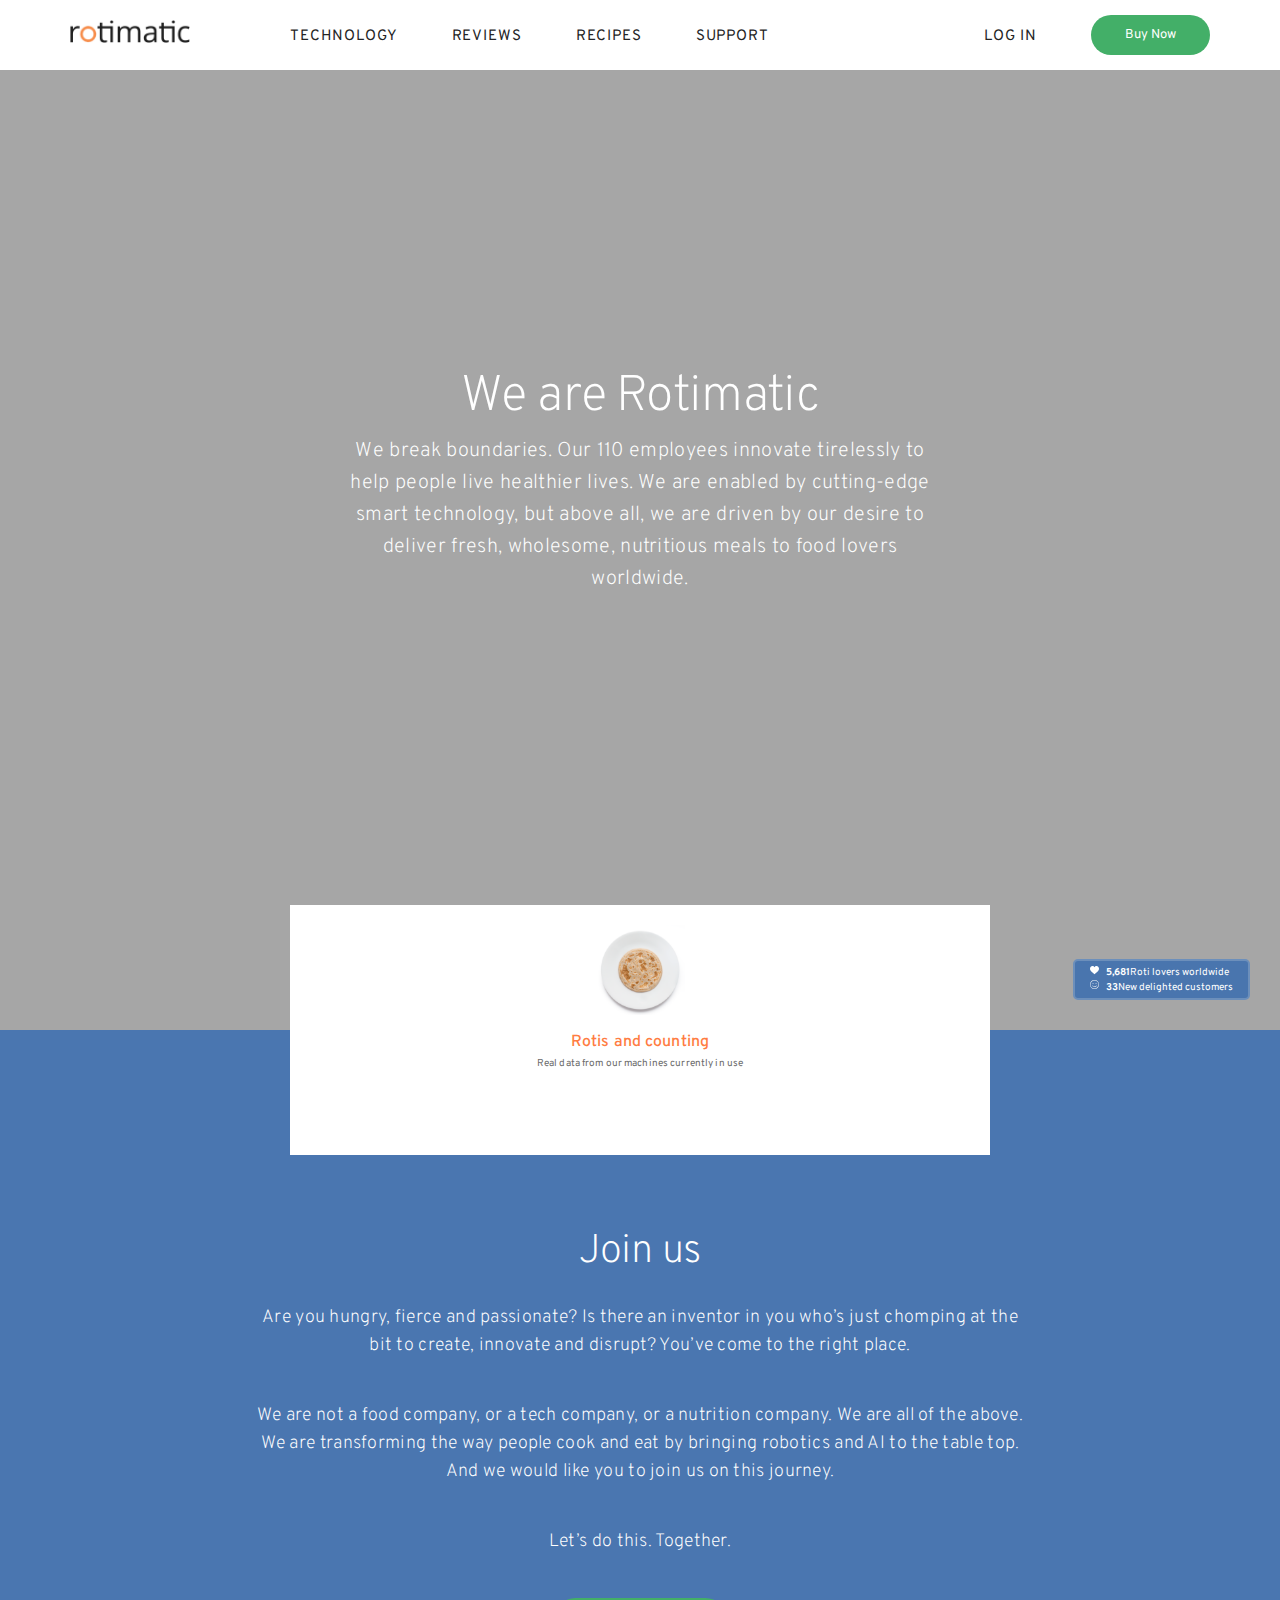
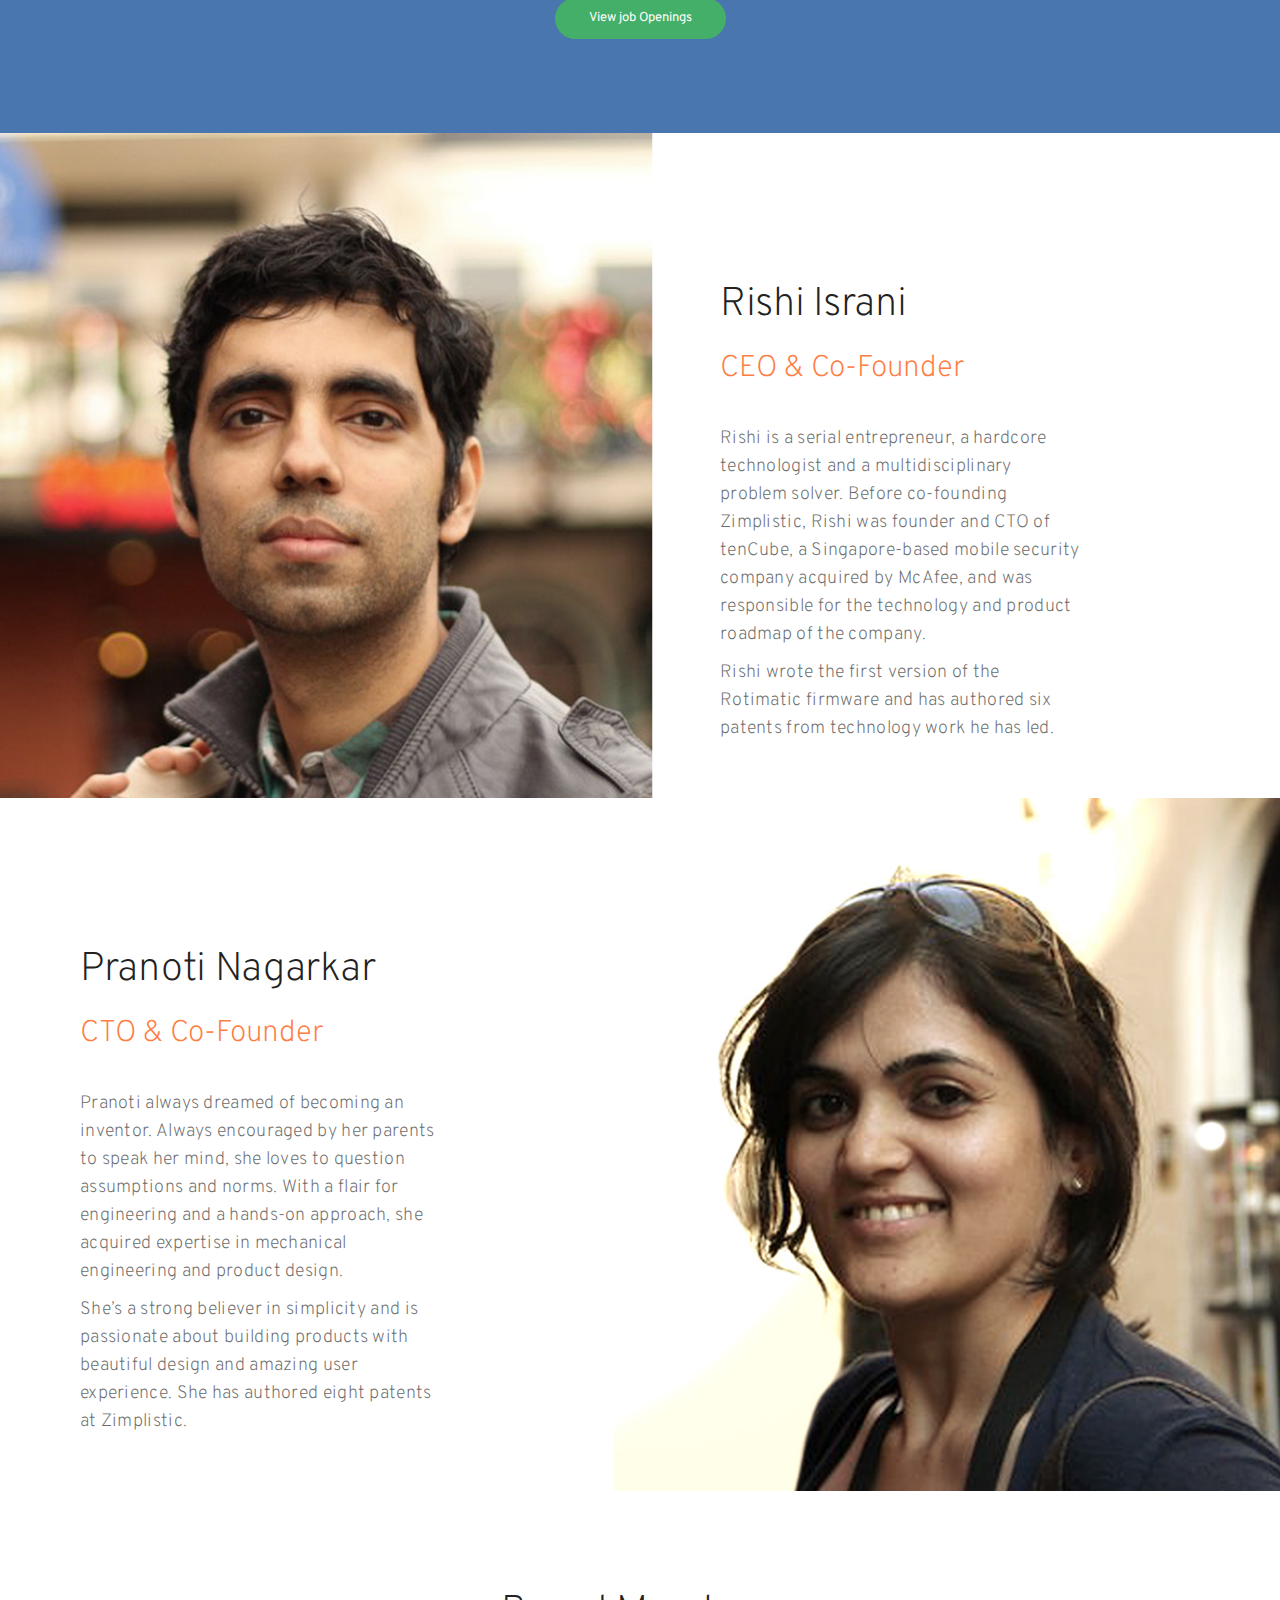
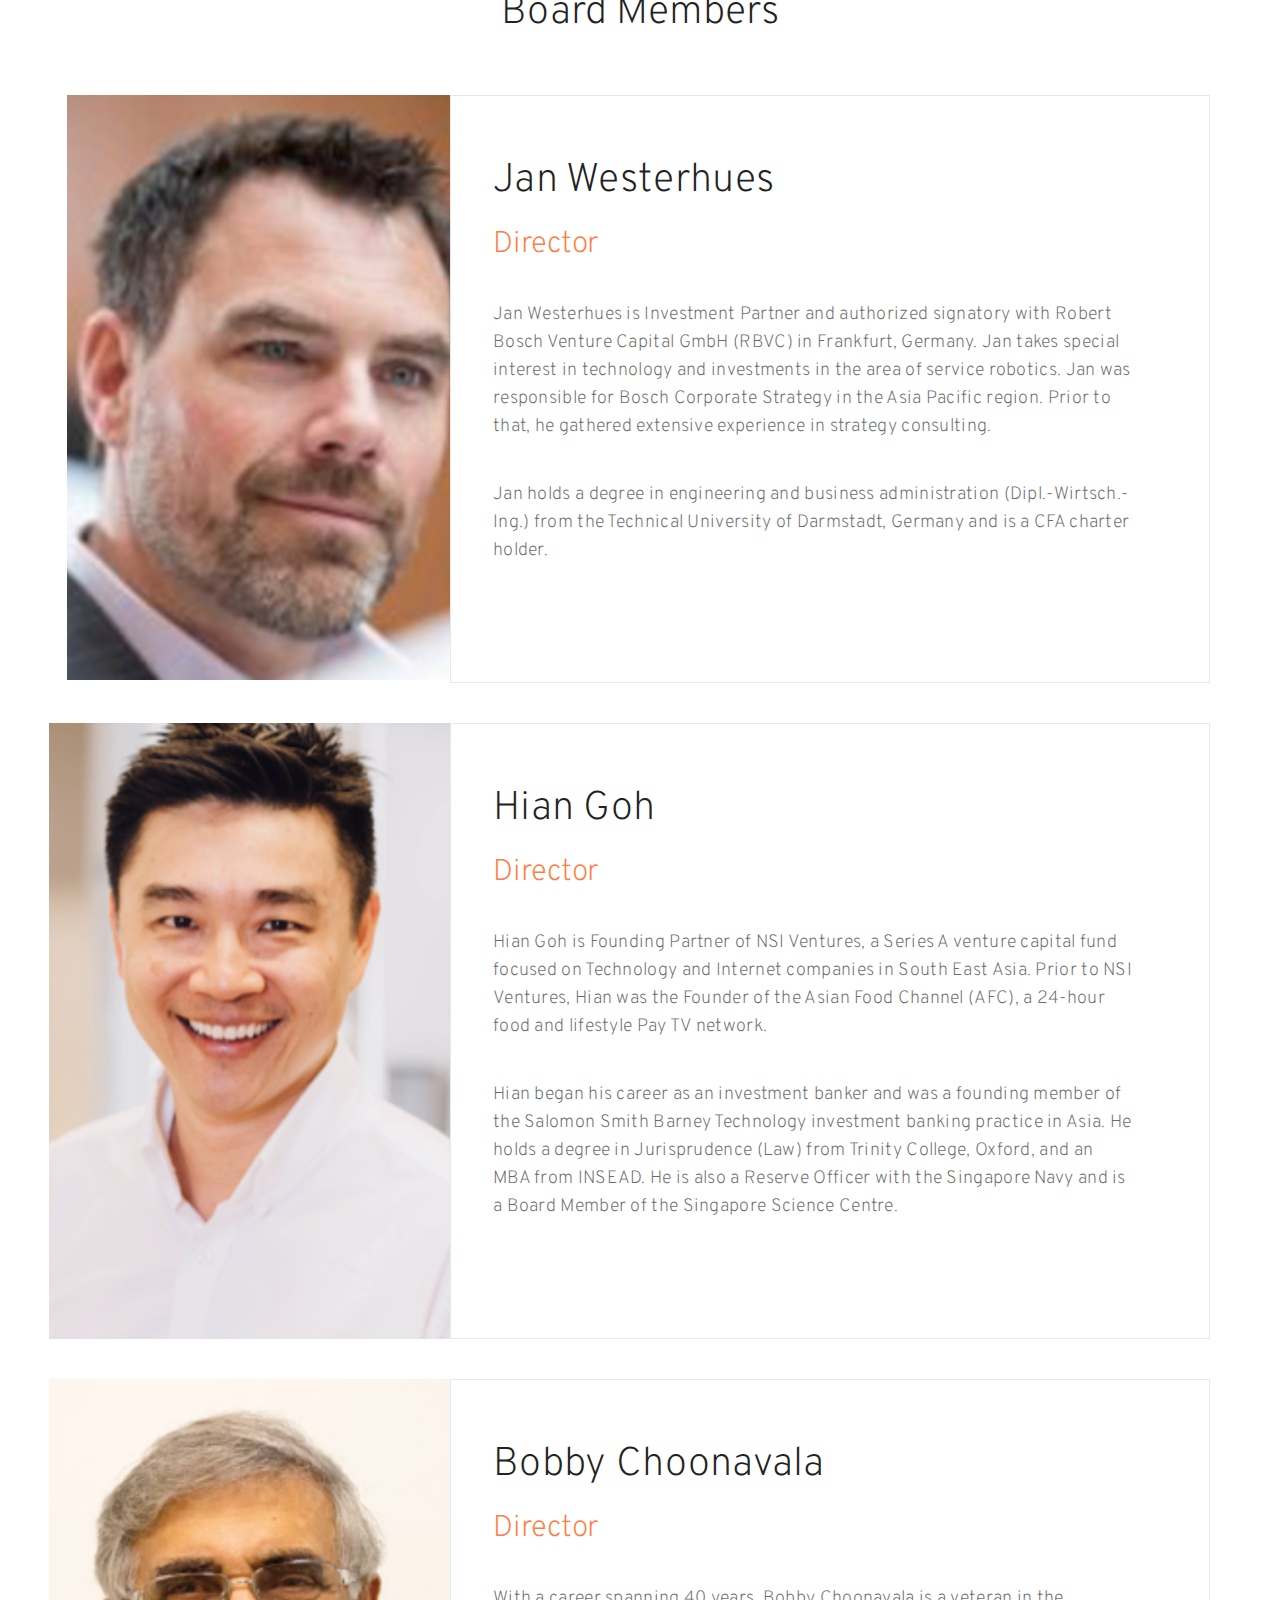
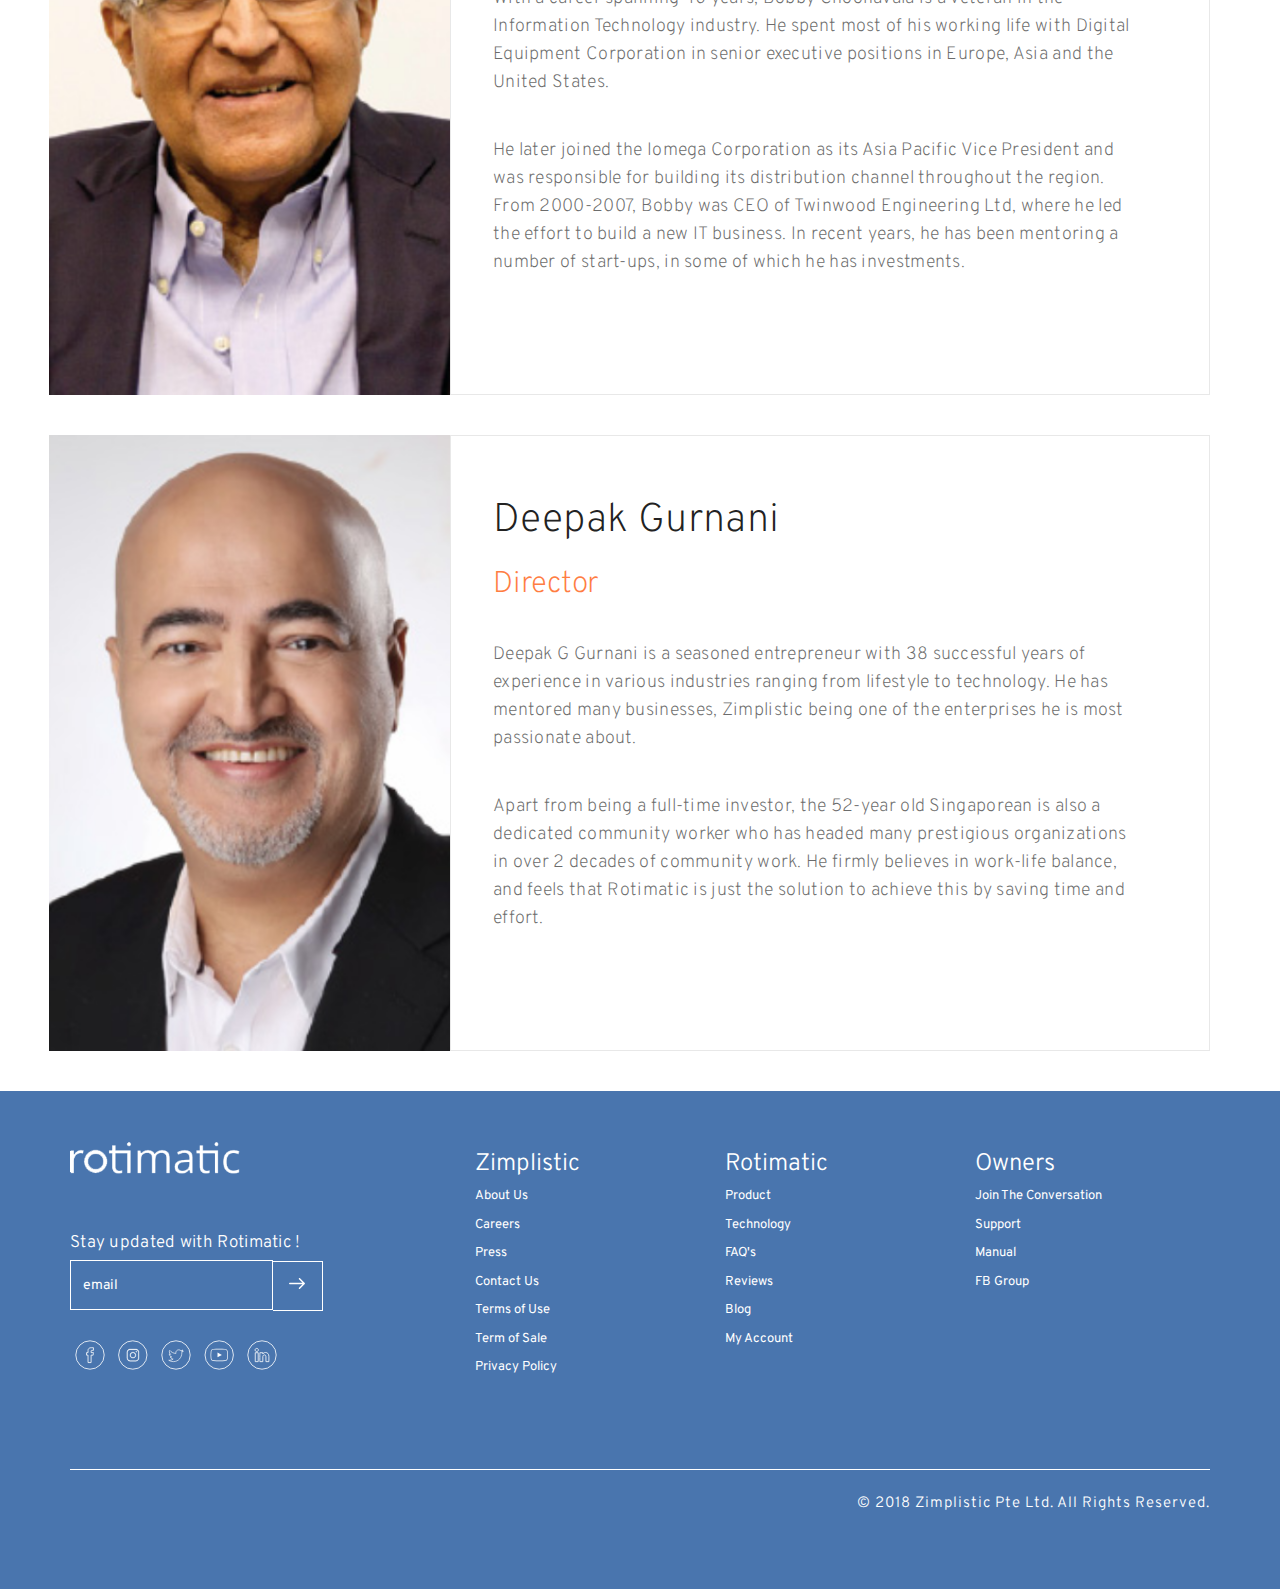
==== commit ef416c55: "changes in about and blog page for responsive" ====
--- a/about-us.html
+++ b/about-us.html
@@ -68,8 +68,8 @@
                                 </g>
                             </svg>
                         </a> 
-                        <button type="button" class="hidden-lg hidden-md hidden-sm primary-btn pull-right">
-                            Buy Now
+                        <button type="button" class="hidden-lg hidden-md hidden-sm primary-btn pull-right" href="buy-now.html">
+                           <a href="buy-now.html">Buy Now</a>
                         </button>
                     </div>
                 <!-- Collect the nav links, forms, and other content for toggling -->
@@ -84,7 +84,7 @@
                       <ul class="nav navbar-nav navbar-right">
                         <li><a href="javascript:void(0)">LOG IN</a></li>
                         <li>
-                            <button type="button" class="primary-btn">Buy Now</button>
+                            <button type="button" class="primary-btn" href="buy-now.html"><a href="buy-now.html">Buy Now</a></button>
                         </li>
                       </ul>
                     </div><!-- /.navbar-collapse -->
@@ -94,7 +94,7 @@
     	<!-- /header -->
     	<!-- banner-start -->
     	<section class="banner about-banner">
-            <!-- <div class="banner-overlay"></div> -->
+            <div class="banner-overlay"></div>
     		<div class="container">
                 <div class="about-banner-mobile hidden-lg  hidden-md hidden-sm">
                     <img src="images/3b5b4ddb3fb9b35e0fb0948aafea1befb2253a28.png" alt="rotimatic">
--- a/css/style.css
+++ b/css/style.css
@@ -1,4 +1,4 @@
-/*overpass-fonts*/
+F/*overpass-fonts*/
 @import url('https://fonts.googleapis.com/css?family=Overpass:100,200,300,400,600,700,800,900');
 *{
 	margin:0;
@@ -22,6 +22,10 @@
 }*/
 img{
 	max-width: 100%;
+}
+.slick-slide img{
+	margin: 0 auto;
+	text-align: center;
 }
 a{
 	text-decoration: none;
@@ -33,6 +37,9 @@
 a:hover{
 	text-decoration: none;
 }
+button{
+	outline: none;
+}
 .no-padding{
 	padding: 0;
 }
@@ -41,6 +48,9 @@
 }
 .no-padding-left{
 	padding-left: 0;
+}
+svg:hover{
+	fill: #000000;
 }
 .primary-btn{
 	border:none;
@@ -55,6 +65,7 @@
 	-moz-transition: all .3s ease 0s;
 	-o-transition: all .3s ease 0s;
 	transition: all .3s ease 0s;
+	outline: none;
 }
 .primary-btn:hover{
 	background-color: #ff7f44;
@@ -68,6 +79,7 @@
 	padding: 8px 28px;
 	font-size: 13px;
 	line-height: 1;
+	text-decoration: none;
 	display: inline-block;
 	-webkit-transition: all .3s ease 0s;
 	-moz-transition: all .3s ease 0s;
@@ -108,7 +120,7 @@
 
 /*Header start*/
 header{
-	padding: 10px 0;
+	padding: 15px 0;
 }
 header .navbar>.container .navbar-brand, 
 header .navbar>.container-fluid .navbar-brand{
@@ -138,6 +150,9 @@
 header .nav.navbar-nav.navbar-right li{
 	margin-top:12px;
 }
+header .nav.navbar-nav.navbar-right li .primary-btn a{
+	color: #fff;
+}
 header .nav.navbar-nav.navbar-right li:last-child{
 	margin-top: 0px;
 }
@@ -163,7 +178,7 @@
 }
 header .navbar-toggle{
 	float: left;
-	margin: 10px 20px 0 10px;
+	margin: 5px 20px 0 20px;
 	border:none;
 	padding: 0;
 }
@@ -213,8 +228,8 @@
     height: 900px;
     background-position:45% 10%;
 }
-.banner.home-banner .banner-overlay{
-	background-color: rgba(0,0,0,0.2);
+.banner .banner-overlay{
+	background-color: rgba(0,0,0,0.35);
 	position: absolute;
 	top: 0;
 	right: 0;
@@ -251,11 +266,6 @@
 	font-weight:200;
 }
 .banner .roti-lovers{
-	position: absolute;
-	right: 30px;
-	bottom: 30px;
-}
-.banner .roti-lovers{
 	background-color: #4975ae;
 	border-radius: 5px;
 	border:2px solid #6c8fbb;
@@ -263,6 +273,9 @@
 	/*max-width: 230px;*/
 	/*width: 100%;*/
 	display: block;
+	position: absolute;
+	right: 30px;
+	bottom: 30px;
 }
 .banner .roti-lovers span{
 	display: block;
@@ -366,13 +379,13 @@
 .try-it-now{
 	text-align: center;
 }
-.try-it-now-img img{
-	/*max-width: 500px;*/
+/*.try-it-now-img img{
+	max-width: 500px;
 	max-width: 750px;
 	width: 100%;
 	display: block;
 	margin: 0 auto;
-}
+}*/
 .try-it-now button{
 	margin: 20px 0 0 0;
 	padding: 13px 55px;
@@ -397,6 +410,7 @@
 	text-align: center;
 }
 .taste-endless-main-box .roti-slider button{
+	outline: none;
 	background-color: transparent;
 	border:none;
 	position: absolute;
@@ -409,6 +423,10 @@
 	font-size: 48px;
 	color: transparent;
 	font-weight: bold;
+	width: 30px;
+	height: 60px;
+	line-height: 60px;
+	padding: 0;
 }
 .taste-endless-main-box .roti-slider button.slick-next{
 	right:0px;
@@ -666,8 +684,8 @@
 .light-on-your-body .light-body-inner-box .form-group label{
 	color:#fff;
 	font-size: 18px;
-	letter-spacing:-0.22px;
-	font-weight: 400;
+	letter-spacing:0.22px;
+	font-weight: 200;
 }
 .light-on-your-body .light-body-inner-box .form-group .form-control{
 	border-radius: 0;
@@ -702,6 +720,9 @@
 }
 .take-our-word-box .take-our-word-inner-box{
 	border-bottom:1px solid #e9e9e9;
+}
+ .take-our-word-box .take-our-word-inner-box .section-title h2 br{
+ 	display: none;
  }
 .star-rating{
 	margin:15px auto;
@@ -788,17 +809,6 @@
 	display: inline-block;
 	top:20px;
 	right: 20px;
-	border: 2px solid #fff;
-	border-radius: 100%;
-	height: 30px;
-	width: 30px;
-	line-height: 30px;
-	text-align: center;
-	color: #fff;
-}
-.customer-review-img .social-share:hover{
-	background-color:#4b76af;
-	color: #fff;
 }
 .customer-review-img img{
 	width: 100%;
@@ -961,8 +971,8 @@
 }
 .banner.technology-banner img{
 	/*max-width: 600px;*/
-	max-width: 1000px;
-	width: 100%;
+	/*max-width: 1000px;
+	width: 100%;*/
 	margin:25px auto 0;
 	text-align: center;
 	display: block;
@@ -1038,7 +1048,7 @@
 	color: #222;
 }
 .never-stop-learning .never-stop-learing-desc p{
-	font-size: 18px;
+	font-size: 16px;
 	color:#6C6C6C ;
 	line-height: 27px;
 	margin-bottom: 23px;
@@ -1051,12 +1061,14 @@
 	background-repeat: no-repeat;
 	background-size: cover;
 	/*height: 640px;*/
+	background-position: 50% 0;
 	height: 700px;
 }
 .rotimatic-mirror .rotimatic-mirror-desc{
 	max-width: 740px;
 	width: 100%;
-	margin: 90px auto 0;
+	/*margin: 90px auto 0;*/
+	margin: 60px auto 0;
 }
 .rotimatic-mirror .rotimatic-mirror-desc h3{
 	font-size: 42px;
@@ -1104,7 +1116,8 @@
 	font-weight: 200;
 }
 .flat-out-main-box{
-	padding: 90px 0;
+	/*padding: 90px 0;*/
+	padding: 185px 0 88px;
 	color:#222;
 }
 .flat-out-main-box .section-title h2{
@@ -1180,13 +1193,17 @@
 }
 .design-to-delight-main-box .design-delight-boxes button.slick-prev{
 	/*left:-140px;*/
-	left: 0;
+	left: -20px;
 }
 .design-to-delight-main-box .design-delight-boxes button.slick-prev:before{
 	content: "\f104";
 	font-family: "FontAwesome";
 	display: block;
 	color: #e7e7e7;
+}
+.faq-main-box{
+	/*padding: 143px 0 31px;*/
+	padding: 0 0 31px;
 }
 .faq-inner-box{
 	max-width: 750px;
@@ -1274,6 +1291,7 @@
 	left: 0;
 	margin:0 auto;
 	height: 250px;
+	border:1px solid #e8e8e8;
 }
 .banner.reviews-banner .roti-counting .roti-img{
 	max-width: 90px;
@@ -1439,14 +1457,90 @@
 }
 /*Reviews-page-end*/
 /*Recipes-page-start*/
-.banner.recipes-banner{
-
+.banner.recipes-banner .roti-lovers{
+	bottom: 200px;
+}
+.banner.recipes-banner .roti-counting{
+	background-color: #fff;
+	max-width: 750px;
+	border:1px solid #eee;
+	width: 100%;
+	margin: 0 auto;
+	padding:25px 0;
+	margin-bottom: 80px;
+}
+.banner.recipes-banner .roti-counting .roti-img{
+	width: 90px;
+	height: 90px;
+	margin:0px auto;
+}
+.banner.recipes-banner .roti-counting h6{
+	color: #ff7c42;
+}
+.banner.recipes-banner .roti-counting span{
+	color: #6C6C6C;
 }
 .fresh-ingredient-main-box .fresh-ingrediants-masonry-box ul{
 	margin:45px 0 80px 0;
 	text-align: center;
-}
-.ingredient-main-box{
+}.fresh-ingrediants-masonry-box .primary-btn{
+	padding: 13px 54px;
+	margin: 0 auto 40px;
+	display: block;
+}
+.fresh-ingrediants-masonry-box .ingredient-main-box .ingre-inner-box{
+	margin-bottom: 40px;
+}
+.fresh-ingrediants-masonry-box .ingredient-right-box .ingre-inner-box{
+	margin-bottom: 30px;
+}
+.ingredient-main-box .ingredient-right-box .ingre-right-bottom{
+	margin-top: 45px;
+}
+.ingredient-main-box .ingredient-right-box .img-box{
+	position: relative;
+}
+.ingredient-main-box  .img-box .ingredient-info{
+	position: absolute;
+	bottom: 0;
+	left: 0px;
+	width: 100%;
+	display: table;
+	/*background: rgb(0,0,0);
+	background: -moz-linear-gradient(0deg, rgba(0,0,0,0.30155812324929976) 0%, rgba(0,0,0,0) 50%);
+	background: -webkit-linear-gradient(0deg, rgba(0,0,0,0.30155812324929976) 0%, rgba(0,0,0,0) 50%);
+	background: linear-gradient(0deg, rgba(0,0,0,0.30155812324929976) 0%, rgba(0,0,0,0) 50%);
+	filter: progid:DXImageTransform.Microsoft.gradient(startColorstr="#000000",endColorstr="#000000",GradientType=1);*/
+}
+.ingredient-main-box  .img-box .ingredient-info .ingrd-name{
+	display: table-cell;
+	vertical-align: middle;
+	padding-left: 30px;
+}
+.ingredient-main-box  .img-box .ingredient-info .ingrd-name span{
+	font-size: 16px;
+	line-height: 27px;
+	letter-spacing: 0.2px;
+	display: block;
+	color: #fff;
+	font-weight: 200;
+}
+.ingredient-main-box .img-box .ingredient-info .ingrd-name h6{
+	font-size: 30px;
+	letter-spacing: -0.3px;
+	line-height: 40px;
+	font-weight: 200;
+	color: #fff;
+	margin: 0;
+}
+.ingredient-main-box .img-box .ingredient-info .ingrd-share{
+	display: table-cell;
+	vertical-align: middle;
+	padding-right: 30px;
+	text-align: right;
+}
+
+/*.ingredient-main-box{
 	display: flex;
 	-moz-column-count: 2; 
 	-moz-column-gap: 15px; 
@@ -1465,7 +1559,7 @@
 .ingredient-main-box .ingredient-right-box .right-bottom-box{
 	display: flex;
 	column-count: 2;
-}
+}*/
 /*Recipes-page-end*/
 /*Individual-recipes-page-start*/
 .banner.individual-recipe-banner{
@@ -1802,6 +1896,13 @@
 	display: table-cell;
 	width: 33.33%;
 	vertical-align: middle;
+	position: relative;
+}
+.board-members-main-box .board-member-inner-box .col-md-left .board-member-pic{
+	position: absolute;
+	top: 0;
+	height: 100%;
+	right: 0px;
 }
 .board-members-main-box .board-member-inner-box .col-md-right{
 	display: table-cell;
@@ -1861,6 +1962,7 @@
 	max-width: 305px;
 	width: 100%;
 	margin: 25px auto 0;
+	vertical-align: middle;
 }
 .peace-of-mind-main-box .peace-box .peace-desc h5{
 	font-size: 30px;
@@ -1871,7 +1973,7 @@
 }
 .buy-a-rotimatc-main-box .buy-rotimatic{
 	background-color: #4975ae;
-	padding: 64px 35px;
+	padding: 0px 35px 64px 35px;
 }
 .buy-rotimatic .buy-rotimatic-inner-box{ 
 	margin: 80px auto;
@@ -1992,7 +2094,17 @@
 	padding: 13px 94px;
 }
 .rotimatic-videos-main-box{
-	padding: 60px 0;
+	padding: 60px 0 0 0;
+}
+.rotimatic-videos-main-box .container-fluid:after{
+	/*border-bottom: 1px solid #e8e8e8;*/
+	max-width: 1024px;
+	width: 100%;
+	height: 1px;
+	content: "";
+	display: block;
+	background-color: #e8e8e8;
+	margin: 0 auto;
 }
 .rotimatic-videos-main-box .rotimatic-video-inner-box{
 	padding: 42px 0 32px;
@@ -2039,8 +2151,9 @@
 }
 .rotimatic-videos-main-box .primary-btn{
 	text-align: center;
-	margin: 0 auto;
-	display: block;
+	margin: 0 auto 90px;
+	display: block;
+	padding: 13px 64px;
 }
 .contact-us-main-box{
 	padding: 26px 0;
@@ -2096,6 +2209,7 @@
 	font-size: 30px;
 	color: #ff7c42;
 	letter-spacing: -0.22px;
+	font-weight: 200;
 }
 .elsewhere-main-box .elsewhere-box .elsewhere-desc span{
 	display: block;
@@ -2107,6 +2221,1155 @@
 	margin: 31px 0 0 0;
 }
 /*Contact-page-ends*/
+/*buy-now-start*/
+.buy-now-banner{
+	background-image: url(../images/e2be5cdc15e8c3a03adf4b112b2dbc92d7e11991.png);
+	background-repeat: no-repeat;
+	background-size: cover;
+	height: 870px;
+	background-position: 25% 0%;
+}
+.banner.buy-now-banner .banner-caption-main{
+	max-width: 384px;
+	width: 100%;
+	position: absolute;
+	left: 250px;
+	top: 0;
+}
+.banner.buy-now-banner .banner-caption-main .banner-caption{
+	position: static;
+	margin-top: 55px;
+}
+.banner.buy-now-banner .banner-caption-main .roti-counting{
+	margin:150px auto 0;
+}
+.banner.buy-now-banner .banner-caption-main .roti-counting h6{
+	color: #ff7c42;
+}.banner.buy-now-banner .banner-caption-main .roti-counting span{
+	color: #222;
+}
+.banner.buy-now-banner .banner-caption-main .banner-caption p{
+	color: #000;
+	font-size: 20px;
+	line-height: 32px;
+	letter-spacing: 0.33px;
+	font-weight: 200;
+}
+.banner.buy-now-banner .banner-caption-main .banner-caption .primary-btn{
+	padding:13px 64px;
+	margin-top: 26px;
+}
+.rotimatic-basic-featurs-main-box{
+	padding: 77px 0 0px;
+}
+.rotimatic-basic-featurs-main-box .basic-features-inner-box{
+	margin-bottom: 65px;
+}
+.rotimatic-basic-featurs-main-box .basic-features-inner-box .media .media-left{
+	padding-right: 20px;
+}
+.rotimatic-basic-featurs-main-box .basic-features-inner-box .media .media-body{
+	width: auto;
+	vertical-align: middle;
+}
+.rotimatic-basic-featurs-main-box .basic-features-inner-box .media .media-body h6{
+	margin: 0;
+	font-size: 18px;
+	line-height: 26px;
+	letter-spacing: 0.21px;
+	color: #222;
+	font-weight: 200;
+}
+.price-plan-main-box{
+	padding: 93px 0 0 0;
+}
+.price-plan-main-box .title-caption{
+	text-align: center;
+	margin-top: 33px;
+}
+.price-plan-main-box .title-caption p{
+	font-size: 18px;
+	line-height: 28px;
+	color: #6C6C6C;
+	font-weight: 200;
+	margin-bottom: 0;
+}
+.price-plan-main-box .roti-lover-main-box{
+	max-width: 790px;
+	width: 100%;
+	margin:50px auto 90px;
+}
+.price-plan-main-box .roti-lover-main-box .roti-lover{
+	border:1px solid #e8e8e8;
+	text-align: center;
+}
+.price-plan-main-box .roti-lover-main-box .roti-lover .roti-top{
+	border-bottom: 1px solid #e8e8e8;
+	padding: 10px 36px;
+	background-color: #4975ae;
+	color: #fff;
+}
+.price-plan-main-box .roti-lover-main-box .roti-lover .roti-top h6{
+	margin:10px 0 26px;
+	font-weight: 800;
+	font-size: 13px;
+	line-height: 10px;
+}
+.price-plan-main-box .roti-lover-main-box .roti-lover .roti-top h3{
+	font-size: 36px;
+	letter-spacing: 0.43px;
+	font-weight: 500;
+	margin: 0 0 11px;
+}
+.price-plan-main-box .roti-lover-main-box .roti-lover .roti-top span{
+	font-size: 12px;
+	line-height: 16px;
+	display: inline-block;
+}
+.price-plan-main-box .roti-lover-main-box .roti-lover .roti-bottom{
+	padding: 19px 36px 22px;
+}
+.price-plan-main-box .roti-lover-main-box .roti-lover .roti-bottom span{
+	font-size: 16px;
+	line-height: 28px;
+	letter-spacing: 0.27px;
+	color: #6c6c6c;
+	font-weight: 200;
+}
+.price-plan-main-box .roti-lover-main-box .roti-lover .roti-bottom h4{
+	margin: 13px 0 0 0;
+	font-size: 22px;
+	color: #222;
+}
+.pay-installments-main-box{
+	border-bottom:1px solid #e8e8e8;
+}
+.pay-installments-main-box .container{
+	border-top:1px solid #e8e8e8;
+	padding: 37px 15px;
+}
+.pay-installments-main-box .pay-instllment-inner-box .via-installment .media .media-left .check-box{
+	background-color: #4975ae;
+	width: 50px;
+	height: 50px;
+	vertical-align: middle;
+	line-height: 60px;
+	text-align: center;
+}
+.pay-installments-main-box .pay-instllment-inner-box{
+	max-width: 670px;
+	width: 100%;
+	margin:0 auto;
+}
+.pay-installments-main-box .pay-instllment-inner-box .via-installment .media-left{
+	padding-right: 20px;
+}
+.pay-installments-main-box .pay-instllment-inner-box .via-installment .media-body h6{
+	font-size: 20px;
+	font-weight: 200;
+	line-height: 22px;
+	letter-spacing: 0.3px;
+}
+.pay-installments-main-box .pay-instllment-inner-box .via-installment .media-body p{
+	font-size: 16px;
+	line-height: 27px;
+	font-weight: 200;
+	color: #6c6c6c;
+}
+.pay-instllment-inner-box .input-group .input-group-btn .btn-default{
+	border-radius: 0;
+	background-color: #4975ae;
+	border:none;
+	height: 50px;
+	width: 50px;
+	line-height: 0px;
+	text-align: center;
+}
+.pay-instllment-inner-box .input-group .form-control{
+	height: 50px;
+	border-radius: 0;
+	text-align: center;
+	width: 120px;
+	font-size: 18px;
+	line-height: 28px;
+	letter-spacing: -0.3px;
+	color:#6C6C6C;
+}
+.pay-installments-main-box .primary-btn{
+	margin: 13px auto 0;
+	padding: 13px 84px;
+	display: block;
+}
+.pay-installments-main-box .checkout-process-inner-box{
+	margin-top: 40px;
+}
+.pay-installments-main-box .checkout-process-inner-box .media-left{
+	vertical-align: middle;
+	padding-right: 20px;
+}
+.pay-installments-main-box .checkout-process-inner-box .media-body{
+	vertical-align: middle;
+	width: auto;
+}
+.pay-installments-main-box .checkout-process-inner-box .media-body p{
+	font-size: 12px;
+	line-height: 18px;
+	letter-spacing: 0.3px;
+	color: #222;
+	margin-bottom: 0;
+	font-weight: 200;
+}
+.taste-different-ways-box .taste-img-one.taste-pic-one{
+	background-image: url(../images/affbf940464aee19ff313daf41be0429b9a06abb.png);
+	background-repeat: no-repeat;
+	background-size: cover;
+	background-position: 0 0;
+}
+.taste-different-ways-box .taste-img-two.taste-pic-two{
+	background-image: url(../images/76bf5e452879ba9aa8bd9ea69630b0f490387ddc.png);
+	background-repeat: no-repeat;
+	background-size: cover;
+	background-position: 30% 0;
+}
+.taste-different-ways-box .taste-img-three.taste-pic-three{
+	background-image: url(../images/a72b4f8d45c4b7a85c4f2e2057189f38f5265181.png);
+	background-repeat: no-repeat;
+	background-position: 69% 20%;
+}
+.taste-different-ways-box .taste-img-four.taste-pic-four{
+	background-image: url(../images/f7c721a8b286929084c94c5f2f375142f3e1738c.png);
+	background-repeat: no-repeat;
+	background-position: 100% 0%;
+	background-size: cover;
+}
+.roti-now-pay-main-box{
+	background-color: #4975ae;
+	padding: 90px 0;
+}
+.roti-now-pay-main-box .section-title{
+	color:#fff;
+	margin-bottom: 37px;
+}
+.roti-now-pay-main-box .section-title h2{
+	color: #fff;
+	margin-bottom: 24px;
+}
+.roti-now-pay-main-box .section-title span{
+	font-size: 20px;
+	line-height: 33px;
+	letter-spacing: 0.33px;
+	font-weight: 200;
+}
+.roti-now-pay-main-box .roti-now-pay-inner-box .rotipay-box{
+	border:1px solid #fff;
+	padding: 27px 42px;
+	text-align: center;
+	color: #fff;
+	height: 180px;
+	vertical-align: middle;
+}
+.roti-now-pay-main-box .roti-now-pay-inner-box .rotipay-box span{
+	font-size: 18px;
+	letter-spacing: 0.22px;
+	display: block;
+	margin-bottom: 35px;
+}
+.roti-now-pay-main-box .roti-now-pay-inner-box .rotipay-box p{
+	margin-bottom: 0;
+	font-size: 24px;
+	letter-spacing: 0.29px;
+	font-weight: 200;
+	line-height: 31px;
+}
+.in-thebox-main{
+	padding:75px 0;
+}
+.in-thebox-main .inthebox-inner-box{
+	display: flex;
+	flex-direction: row;
+	height: 600px;
+	margin-top: 37px;
+}
+.in-thebox-main .inthebox-inner-box .inthebox-left{
+	background-image: url(../images/65645debb6f241c001b419453b45071013536445.png);
+	background-repeat: no-repeat;
+	background-position: 28% 0;
+	background-size: cover;
+}
+.in-thebox-main .inthebox-inner-box .inthebox-right{
+	display: flex;
+	flex-direction: column;
+}
+.in-thebox-main .inthebox-inner-box .inthebox-right .inthebox-right-top{
+	display: flex;
+	flex-direction: row;
+	width: 100%;
+	height: 300px;
+}
+.in-thebox-main .inthebox-inner-box .inthebox-right .inthebox-right-top .inthebox-right-top-left{
+	background-image: url(../images/9aaf8bd11f505568c75dc052fef2f5885e6b27bb.png);
+	background-repeat: no-repeat;
+	background-size: cover;
+}
+.in-thebox-main .inthebox-inner-box .inthebox-right .inthebox-right-top .inthebox-right-top-right{
+	background-image: url(../images/e04a82aaf496f036c38119912e706fa3c8bff562.png);
+	background-repeat: no-repeat;
+	background-size: cover;
+}
+.in-thebox-main .inthebox-inner-box .inthebox-right .inthebox-right-bottom{
+	display: flex;
+	flex-direction: row;
+	width: 100%;
+	height: 300px;
+}
+.in-thebox-main .inthebox-inner-box .inthebox-right .inthebox-right-bottom .inthebox-right-bottom-left{
+	background-image: url(../images/6ac519fec099e694fe7d2033f3cfa8208a788656.png);
+	background-repeat: no-repeat;
+	background-size: cover;
+}
+.in-thebox-main .inthebox-inner-box .inthebox-right .inthebox-right-bottom .inthebox-right-bottom-center{
+	background-image: url(../images/b5f66eedfa65cad4806e538847c029517bc610b8.png);
+	background-repeat: no-repeat;
+	background-size: cover;
+}
+.in-thebox-main .inthebox-inner-box .inthebox-right .inthebox-right-bottom .inthebox-right-bottom-right{
+	background-image: url(../images/a0676c2388ce32281a0b439912a0ff8c2859de9a.png);
+	background-repeat: no-repeat;
+	background-position: 36% 18%;
+}
+.inthebox-inner-box .product-name{
+	position: absolute;
+	top: 42px;
+	left: 42px;
+}
+.inthebox-inner-box .product-name span{
+	display: block;
+	color: #222;
+	font-size: 26px;
+	letter-spacing: 0.3px;
+	font-weight: 200;
+}
+.specification-main-box{
+	padding: 75px 0 5px;
+}
+.specification-main-box .section-title{
+	margin-bottom: 66px;
+}
+.specification-main-box .specification-inner-box .specification-box{
+	margin-bottom: 70px;
+}
+.specification-main-box .specification-inner-box .specification-box .media .media-left{
+	vertical-align: middle;
+	padding-right: 20px;
+}
+.specification-main-box .specification-inner-box .specification-box .media .media-body{
+	vertical-align: middle;
+	width: auto;
+}
+.specification-main-box .specification-inner-box .specification-box .media .media-body h6{
+	font-size:  16px;
+	color: #ff7c42;
+	line-height: 19px;
+	margin-top: 0;
+}
+.specification-main-box .specification-inner-box .specification-box .media .media-body span{
+	font-size: 18px;
+	line-height: 26px;
+	letter-spacing: 0.21px;
+	font-weight: 200;
+	color: #222;
+}
+/*buy-now-ends*/
+/*Faq-page-start*/
+.faq-page-main-box{
+	margin:75px 0 0 0;
+}
+.faq-page-main-box .faq-inner-box .faq-title{
+	margin-bottom: 30px;
+}
+.faq-page-main-box .faq-inner-box .faq-title h3 br{
+	display:none;
+}
+.faq-page-main-box .questions-box{
+	margin-bottom: 80px;
+}
+.faq-page-main-box .faq-inner-box .faq-title h3{
+	font-size: 30px;
+	font-weight: 200;
+	letter-spacing: -0.22px;
+	color: #4A76B0;
+	margin: 0;
+}
+.faq-page-main-box .more-questions {
+	text-align: center;
+	margin:137px 0 106px;
+}
+.faq-page-main-box .more-questions h3{
+	font-size: 42px;
+	font-weight: 200;
+	letter-spacing: -0.52px;
+	color: #222;
+}
+.faq-page-main-box .more-questions span{
+	font-size: 18px;
+	line-height: 28px;
+	letter-spacing: 0.3px;
+	color: #6C6C6C;
+	font-weight: 200;
+	display: block;
+}
+.faq-inner-box a .ques{
+	width: 80%;
+	display: inline-block;
+}
+/*Faq-page-ends*/
+/*Careers-page-start*/
+.banner.career-banner{
+	background-image: url(../images/183036e58fc946591475634092672e4c3869938c.png);
+	background-repeat: no-repeat;
+	background-size: cover;
+	height: 875px;
+}
+.banner.career-banner .banner-caption{
+	color: #fff;
+	bottom: 0;
+	top: 250px;
+	max-width: 750px;
+	width: 100%;
+}
+.banner.career-banner .banner-caption h1{
+	font-size: 60px;
+	letter-spacing: -0.83px;
+	font-weight: 200;
+}
+.banner.career-banner .banner-caption h1 br{
+	display: none;
+}
+.banner.career-banner .banner-caption .primary-btn{
+	margin-top: 24px;
+}
+.good-vibes-main-box{
+	background-color: #4975ae;
+	padding: 117px 0 108px;
+	color: #fff;
+}
+.good-vibes-main-box .section-title h2{
+	color: #fff;
+	font-size:42px;
+	letter-spacing: -0.52px;
+	font-weight: 200;	
+	margin-bottom: 10px;
+}
+.good-vibes-main-box .section-title h2 br,.good-vibes-main-box .section-title span br{
+	display: none;
+}
+.good-vibes-main-box .section-title span{
+	font-size: 21px;
+	line-height: 28px;
+	letter-spacing: 0.35px;
+	font-weight: 200;
+}
+.staright-box-main-box .staright-box{
+	position: relative;
+}
+.staright-box-main-box .staright-box .staright-overlay-left{
+	background: rgb(0,0,0);
+	background: -moz-linear-gradient(45deg, rgba(0,0,0,0.5) 0%, rgba(0,0,0,0) 50%);
+	background: -webkit-linear-gradient(45deg, rgba(0,0,0,0.5) 0%, rgba(0,0,0,0) 50%);
+	background: linear-gradient(45deg, rgba(0,0,0,0.5) 0%, rgba(0,0,0,0) 100%);
+	filter: progid:DXImageTransform.Microsoft.gradient(startColorstr="#000000",endColorstr="#000000",GradientType=1);
+    position: absolute;
+    top: 0;
+    right: 0;
+    left: 0;
+    bottom: 0;
+    width: 100%;
+    height: 100%;
+}
+.staright-box-main-box .staright-box .staright-overlay-right{
+	background: rgb(0,0,0);
+	background: -moz-linear-gradient(-45deg, rgba(0,0,0,0.30155812324929976) 0%, rgba(0,0,0,0) 100%);
+	background: -webkit-linear-gradient(-45deg, rgba(0,0,0,0.30155812324929976) 0%, rgba(0,0,0,0) 100%);
+	background: linear-gradient(-45deg, rgba(0,0,0,0.30155812324929976) 0%, rgba(0,0,0,0) 100%);
+	filter: progid:DXImageTransform.Microsoft.gradient(startColorstr="#000000",endColorstr="#000000",GradientType=1);
+    position: absolute;
+    top: 0;
+    right: 0;
+    left: 0;
+    bottom: 0;
+    width: 100%;
+    height: 100%;
+}
+.staright-box-main-box .staright-box .contant-box{
+	max-width: 384px;
+	width: 100%;
+}
+.staright-box-main-box .staright-box .contant-box h3{
+	margin:0 0 3px 0;
+	font-weight: 200;
+	font-size: 40px;
+	letter-spacing: -0.3px;
+}
+.staright-box-main-box .staright-box .contant-box p{
+	font-size: 16px;
+	line-height: 27px;
+	letter-spacing: 0.2px;
+	font-weight: 200;
+}
+.staright-box-main-box .staright-box .contant-box.staright-box-inner-left{
+	position: absolute;
+	color:#fff;
+	left: 180px;
+	top: 234px;
+}
+.staright-box-main-box .staright-box .contant-box.staright-box-inner-right{
+	position: absolute;
+	color:#fff;
+	right: 180px;
+	top: 200px;
+}
+.staright-box-main-box .staright-box.one{
+	background-image: url(../images/2ece48d163e41a75284d50e2f1cba3cd69ecb2b5.png);
+	background-repeat: no-repeat;
+	background-size: cover;
+	height: 700px;
+}
+.staright-box-main-box .staright-box.two{
+	background-image: url(../images/4a4a435d8df43e717ac29b916fd023d8ba03f2d1.png);
+	background-repeat: no-repeat;
+	background-size: cover;
+	height: 700px;	
+}
+.staright-box-main-box .staright-box.three{
+	background-image: url(../images/4d27e87b433f44fe52b65442d56cc60a27781570.png);
+	background-repeat: no-repeat;
+	background-size: cover;
+	background-position: 50% 61%;
+	height: 700px;	
+}
+.staright-box-main-box .staright-box.four{
+	background-image: url(../images/d99d9fda899665605856262befadddf5591a1408.png);
+	background-repeat: no-repeat;
+	background-size: cover;
+	background-position: 50% 100%;
+	height: 700px;	
+}
+.client-testimonials-main-box{
+	background-color: #f9f9f9;
+	padding: 107px 0;
+}
+.client-testimonials-main-box .testimonial-inner-box{
+	padding: 94px 43px 39px 40px;
+	background-color: #fff;
+	border-radius: 15px;
+	position: relative;
+	max-width: 800px;
+	width: 100%;
+	margin:0 auto;
+}
+.client-testimonials-main-box .testimonial-inner-box .quote{
+	margin-bottom: 13px;
+	display: block;
+}
+.client-testimonials-main-box .testimonial-inner-box .author{
+	color:#ff7c42 ;
+	font-size: 14px;
+	display: block;
+	position: absolute;
+	right: 43px;
+	bottom:33px;
+	line-height: 19px;
+}
+.client-testimonials-main-box .testimonial-inner-box p{
+	font-size: 18px;
+	line-height: 33px;
+	font-weight: 200;
+	color: #222;
+	margin-bottom: 30px;
+}
+.why-zimplistic-main-box{
+	padding: 90px 0;
+}
+.why-zimplistic-main-box .why-zimpli-inner-box{
+	margin: 70px 0 0 0;
+}
+.why-zimplistic-main-box .why-zimpli-inner-box .why-box{
+	text-align: center;
+	margin: 0 auto 84px;
+	max-width: 305px;
+	width: 100%;
+}
+.why-zimplistic-main-box .why-zimpli-inner-box .why-box .icons{
+	margin-bottom: 26px;
+}
+.why-zimplistic-main-box .why-zimpli-inner-box .why-box h5{
+	font-size: 30px;
+	letter-spacing: -0.22px;
+	margin: 0 0 36px;
+	font-weight: 200;
+	color: #ff7c42;
+}
+.why-zimplistic-main-box .why-zimpli-inner-box .why-box p{
+	font-size: 16px;
+	line-height: 27px;
+	font-weight: 200;
+	letter-spacing: 0.2px;
+	color: #222;
+}
+.current-openings-main-box{
+	padding: 10px 0 110;
+}
+.current-openings-main-box .section-title{
+	margin-bottom: 45px;
+}
+.current-openings-main-box .opening-tabs h5{
+	font-size: 16px;
+	line-height: 16px;
+	color: #ff7c42;
+}
+.current-openings-main-box .opening-tabs ul{
+	margin: 12px 0 0 0;
+}
+.current-openings-main-box .opening-tabs ul li{
+	margin-bottom: 10px;
+}
+.current-openings-main-box .opening-tabs ul li a{
+	display: inline-block;
+	padding: 12px 17px;
+	width: 145px;
+	text-align: center;
+}
+.current-openings-main-box .info-inner-box{
+	max-width: 1300px;
+	width: 100%;
+	margin:30px auto 0;
+}
+.current-openings-main-box .info-inner-box .load-more{
+	padding: 12px 85px;
+	display: block;
+	margin: 0 auto;
+}
+.current-openings-main-box .info-inner-box .opening-box{
+	border:1px solid #e8e8e8;
+	padding: 32px;
+	margin-bottom: 30px;
+}
+.info-inner-box .opening-box .opening-top-box .country-tech{
+	float: right;
+	font-size: 10px;
+	line-height: 27px;
+	letter-spacing: 0.12px;
+	color: #6c6c6c;
+}
+.info-inner-box .opening-box .opening-box-desc{
+	margin:28px 0 40px 0;
+}
+.info-inner-box .opening-box .opening-box-desc h6{
+	font-size: 22px;
+	line-height: 33px;
+	letter-spacing: -0.3px;
+	color: #222;
+	margin-bottom: 27px;
+}
+.info-inner-box .opening-box .opening-box-desc p{
+	font-size: 18px;
+	line-height: 33px;
+	color: #6C6C6C;
+	font-weight: 200;
+}
+.info-inner-box .opening-box .opening-bottom-box .share-info{
+	float: right;
+}
+.love-technology-main-box{
+	padding: 90px 0 47px;
+}
+.love-technology-main-box .section-title{
+	max-width: 860px;
+	width: 100%;
+	margin: 0 auto 38px;
+}
+.love-technology-main-box .section-title h2{
+	margin-bottom: 33px;
+}
+.love-technology-main-box .section-title p{
+	font-size: 18px;
+	line-height: 28px;
+	font-weight: 200;
+	color: #6C6C6C;
+}
+.love-technology-main-box .love-technoloy-form .form-group{
+	margin-bottom: 33px;
+	
+}
+.love-technology-main-box .love-technoloy-form .form-group label{
+	font-size: 16px;
+	letter-spacing: 0.2px;
+	color: #6c6c6c;
+	width: 100%;
+	font-weight: 400;
+}
+.love-technology-main-box .love-technoloy-form .form-group .form-control{
+	border-radius: 0;
+	height: 50px;
+	max-width: 420px;
+	width: 100%;
+	box-shadow: none;
+	border-color: #e8e8e8;
+}
+.love-technology-main-box .love-technoloy-form .form-group input[type="file"]{
+	display: none;
+}
+.love-technology-main-box .love-technoloy-form .form-group .upload-file{
+	border-style: dashed;
+	display: block;
+	margin-top: 5px;
+	width: 100%;
+	line-height: 40px;
+	text-align: center;
+}
+.love-technology-main-box .love-technoloy-form .form-group .upload-file strong{
+	color:#4975ae;
+}
+.love-technology-main-box .love-technoloy-form .form-group textarea.form-control{
+	height: 160px;
+}
+.love-technology-main-box .love-technoloy-form .form-group select.form-control{
+	-webkit-appearance: none;
+    -o-appearance: none;
+    -ms-appearance: none;
+    -moz-appearance: none;
+    background-image: url(../images/down-arrow.png);
+    background-repeat: no-repeat;
+    background-position: right center;
+}
+.love-technoloy-form .form-group .check-box{
+	display: block;
+	position: relative;	
+	line-height: 50px;
+	margin-bottom: 12px;
+	cursor: pointer;
+}
+.love-technoloy-form .form-group .check-box label{
+	padding-left: 75px;
+	display: inline-block;
+	font-size: 22px;
+}
+.love-technoloy-form .form-group .check-box input.form-control{
+	position: absolute;
+	opacity: 0;
+	cursor: pointer;
+}
+.love-technology-main-box .love-technoloy-form .form-group .check-box .checkmark{
+	position: absolute;
+	top: 0;
+	left: 0;
+	height: 50px;
+	width: 50px;
+	background-color: transparent;
+	border:1px solid #ccc;
+	display: inline-block;
+}
+.love-technology-main-box .love-technoloy-form .form-group .check-box input .checkmark:after{
+	left: 9px;
+	top: 5px;
+	width: 50px;
+	height: 50px;
+	border:1px solid #999;
+	position: absolute;
+}
+.love-technology-main-box .love-technoloy-form .form-group .check-box input:checked + .checkmark:after{
+	display: block;
+	content: "\f00c";
+	position: absolute;
+	width: 50px;
+	height: 50px;
+	left: 12px;
+	top: 0;	
+	font-family: "FontAwesome";
+	color:#4975ae;
+}
+.love-technology-main-box .love-technoloy-form .love-technology-box .primary-btn{
+	float: right;
+	margin-right: 130px;
+	padding:13px 84px;
+}
+
+/*Careers-page-ends*/
+/*blog-page-start*/
+.banner.blog-banner{
+	background-image: url(../images/0e474189efb03c1c0bed801fd1b9a82362a0b035.png);
+	background-repeat: no-repeat;
+	height: 855px;
+	background-size: cover;
+}
+.banner.blog-banner .carousel.slide{
+	height: 855px;
+}
+.banner.blog-banner .carousel.slide .carousel-inner{
+	height: 855px;
+}
+.banner.blog-banner .carousel-control{
+	opacity: 1;
+}
+.banner.blog-banner .carousel-control.left,
+.banner.blog-banner .carousel-control.right{
+	background-image: none;
+	background-repeat:no-repeat;
+}
+.banner.blog-banner .carousel.slide .arrow{
+	display: block;
+	top: 50%;
+	-webkit-transform:translateY(-50%);
+	-moz-transform:translateY(-50%);
+	-ms-transform:translateY(-50%);
+	-o-transform:translateY(-50%);
+	transform:translateY(-50%);
+	position: absolute;
+}
+.banner.blog-banner .carousel.slide .arrow.left-arrow{
+	left: 100px;
+}
+.banner.blog-banner .carousel.slide .arrow.right-arrow{
+	right: 100px;
+}
+.banner.blog-banner .carousel.slide .carousel-inner .item .carousel-caption{
+	top: 270px;
+	padding: 0;
+	text-shadow: none;
+}
+.banner.blog-banner .carousel.slide .carousel-inner .item .carousel-caption h1{
+	font-size: 60px;
+	letter-spacing: -0.33px;
+	font-weight: 200;
+}
+.banner.blog-banner .carousel.slide .carousel-inner .item .carousel-caption p{
+	font-size: 21px;
+	line-height: 31px;
+	letter-spacing: 0.35px;
+	font-weight: 200;
+	margin-bottom: 0;
+
+}
+.banner.blog-banner .carousel-indicators{
+	bottom: 42px;
+}
+.banner.blog-banner .carousel-indicators li{
+	width: 21px;
+	height: 6px;
+	border-radius: 0;
+	background-color: #fff;
+	border:none;
+	margin-right: 10px;
+}
+.banner.blog-banner .carousel-indicators li.active{
+	background-color: #ff7c42;
+}
+.customer-articles-main-box{
+	border-bottom: 1px solid #e8e8e8;
+	padding-bottom: 110px;
+	margin: 100px 0 0 0;
+}
+.customer-articles-main-box .section-title{
+	margin: 52px auto 80px;
+}
+.customer-articles-main-box .customer-article-inner-box .customer-article-box{
+	border:1px solid #e8e8e8;
+	margin:0 0 30px;
+}
+.customer-articles-main-box .customer-article-inner-box >.row .col-md-4.col-sm-6:nth-child(4){
+	clear: left;
+}
+.customer-articles-main-box .customer-article-inner-box .customer-article-box .article-desc{
+	padding: 40px 35px;
+}
+.customer-article-inner-box .customer-article-box .article-desc .article-info{
+	margin: 28px 0;
+}
+.customer-article-inner-box .customer-article-box .article-desc .article-info h5{
+	margin: 0 0 25px;
+	font-size: 22px;
+	font-weight: 200;
+	line-height: 33px;
+	letter-spacing: -0.3px;
+	color: #222;
+}
+.customer-article-inner-box .customer-article-box .article-desc .article-info p{
+	font-size: 18px;
+	line-height: 33px;
+	font-weight: 200;
+	color: #6C6C6C;
+}
+.customer-articles-main-box .customer-article-inner-box .primary-btn{
+	display: block;
+	margin:0 auto;
+	padding: 13px 61px;
+}
+.delight-box .delight-customer-main-box{
+	margin: 90px 0 0 0;
+}
+.delight-box .delight-customer-main-box .star-rating{
+	margin: 70px auto 50px;
+}
+/*blog-page-ends*/
+/*press-page-start*/
+.banner.press-banner{
+	background-image: url(../images/fd882e7baf3028004c8878e2520aaf9b83c1b602.png);
+	background-size: cover;
+	background-repeat: no-repeat;
+	background-position: center;
+	height: 875px;
+}
+.banner.press-banner .banner-caption{
+	top: 50%;
+	transform: translateY(-50%);
+	-webkit-transform: translateY(-50%);
+	-moz-transform: translateY(-50%);
+	-ms-transform: translateY(-50%);
+	-o-transform: translateY(-50%);
+	right: 0;
+	left: 0;
+	margin: 0 auto;
+	color:#fff;
+}
+.banner.press-banner .banner-caption h1 br{
+	display: none;
+}
+.press-coverage-main-box{
+	background-color: #f9f9f9;
+	margin: 0 0 50px;
+	padding: 90px 0 0 0;
+}
+.press-coverage-main-box .press-coverage-inner-box{
+	margin:48px 0 0 0;
+}
+.press-coverage-main-box .press-coverage-inner-box .coverage-box{
+	margin:0 auto 50px;
+	background-color: #fff;
+	padding: 40px 40px 54px 40px;
+	border-radius: 25px;
+	overflow: hidden;
+	max-width: 487px;
+	width: 100%;
+}
+.press-coverage-main-box .press-coverage-inner-box .coverage-box .quote{
+	display: block;
+	margin: 0 0 27px;
+}
+.press-coverage-main-box .press-coverage-inner-box .coverage-box .coverage-desc p{
+	margin:0 0 0 0;
+	font-size: 18px;
+	font-weight: 200;
+	line-height: 33px;
+	color: #222;
+}
+.press-coverage-main-box .press-coverage-inner-box .coverage-box .press-pic{
+	float: right;
+	margin:27px 0 0 0;
+	text-align: right;
+}
+.press-coverage-main-box .press-coverage-inner-box .coverage-box .press-pic img{
+	height: 30px;
+}
+.press-coverage-main-box .press-coverage-inner-box .primary-btn{
+	padding: 13px 84px;
+	display: block;
+	margin: 0 auto 64px;
+}
+.press-kit-main-box{
+	padding: 110px 0 160px;
+}
+.press-kit-main-box .press-kit-desc{
+	padding: 61px 0 0 0;
+	max-width: 400px;
+	width: 100%;
+}
+.press-kit-main-box .press-kit-desc h2{
+	font-size: 40px;
+	line-height: 50px;
+	letter-spacing: -0.3px;
+	color: #222;
+	margin:0 0 36px;
+	font-weight: 200;
+}
+.press-kit-main-box .press-kit-desc p{
+	font-size: 16px;
+	line-height: 27px;
+	letter-spacing: 0.2px;
+	color: #6C6C6C;
+	font-weight: 200;
+}
+.press-kit-main-box .press-kit-desc .primary-btn{
+	display: block;
+	padding: 13px 60px;
+	margin:45px 0 0 0;
+}
+.press-kit-main-box .press-kit-pic{
+	max-width: 557px;
+	width: 100%;
+	margin: 0 auto;
+}
+/*press-page-ends*/
+/*Warranty-page-start*/
+.banner.warranty-banner{
+	background-image: url(../images/7af9b6571027abbeaaffa8093fdfd8f8f614a01b.png);
+	background-repeat: no-repeat;
+	background-size: cover;
+	height: 875px;
+}
+.banner.warranty-banner .banner-caption{
+	color:#fff;
+	top: 50%;
+	transform: translateY(-50%);
+	-webkit-transform: translateY(-50%);
+	-moz-transform: translateY(-50%);
+	-ms-transform: translateY(-50%);
+	-o-transform: translateY(-50%);
+	bottom: 0;
+	max-width: 580px;
+	width: 100%;
+	margin: 0 auto;
+}
+.banner.warranty-banner .banner-caption h1{
+	font-size: 60px;
+}
+.banner.warranty-banner .banner-caption .primary-btn{
+	margin:30px 0 0 0;
+	padding: 13px 46px;
+}
+.what-it-covers-main-box{
+	padding: 90px 0;
+}
+.what-it-covers-main-box .cover-inner-boxes{
+	margin:70px 0 0 0;
+}
+.what-it-covers-main-box .cover-inner-boxes .cover-box{
+	max-width: 285px;
+	width: 100%;
+	margin:0 auto;
+}
+.what-it-covers-main-box .cover-inner-boxes .cover-box .icons{
+	margin: 0 0 26px 0;
+}
+.what-it-covers-main-box .cover-inner-boxes .cover-box .cover-info h4{
+	margin:0;
+	color: #ff7c42;
+	font-size: 30px;
+	letter-spacing: -0.22px;
+	font-weight: 200;
+}
+.what-it-covers-main-box .cover-inner-boxes .cover-box .cover-info ul{
+	margin:35px 0 0 0;
+}
+.what-it-covers-main-box .cover-inner-boxes .cover-box .cover-info ul li{
+	font-size: 16px;
+	line-height: 27px;
+	letter-spacing: 0.2px;
+	font-weight: 200;
+	margin:0 0 30px 0;
+}
+.extend-warranty-main-box{
+	padding: 111px 0 96px 0;
+}
+.extend-warranty-main-box .section-title h2{
+	margin-bottom: 35px;
+}
+.extend-warranty-main-box .section-title span{
+	font-size: 18px;
+	line-height: 28px;
+	color: #6C6C6C;
+	font-weight: 200;
+	display: block;
+}
+.extend-warranty-main-box .extend-warranty-inner-box{
+	margin:50px 0 0 0;
+}
+.extend-warranty-inner-box .extend-box .form-group{
+	margin-bottom: 75px;
+}
+.extend-warranty-inner-box .extend-box .form-group label{
+	font-size: 16px;
+	letter-spacing: 0.2px;
+	color: #6C6C6C;
+	font-weight: 300;
+}
+.extend-warranty-inner-box .extend-box .form-group .form-control{
+	border-radius: 0;
+	box-shadow:none;
+	height: 50px;
+	max-width: 420px;
+	width: 100%;
+	border-color: #e8e8e8;
+}
+.extend-warranty-inner-box .extend-box .buying-opt-box{
+	max-width: 460px;
+	width: 100%;
+}
+.extend-warranty-inner-box .extend-box .buying-opt-box h4{
+	margin:0;
+	font-size: 30px;
+	letter-spacing: -0.22px;
+	font-weight: 200;
+	color: #222;
+}
+.extend-warranty-inner-box .extend-box .buying-opt-box ul{
+	margin:22px 0 37px 0;
+}
+.extend-warranty-inner-box .extend-box .buying-opt-box ul li .extn-box{
+	border:1px solid #e8e8e8;
+}
+.extend-warranty-inner-box .extend-box .buying-opt-box ul li .extn-box:hover{
+	border-color: #4975ae;
+}
+.extend-warranty-inner-box .extend-box .buying-opt-box ul li .extn-box .warranty-period{
+	background-color: #4975ae;
+	color: #fff;
+	padding: 25px 45px;
+}
+.extend-warranty-inner-box .extend-box .buying-opt-box ul li .extn-box .warranty-period span{
+	font-size: 18px;
+	line-height: 24px;
+	display: block;
+	font-weight: 800;
+	text-align: center;
+}
+.extend-warranty-inner-box .extend-box .buying-opt-box ul li .extn-box .warranty-price{
+	padding: 25px 45px;
+	text-align: center;
+}
+.extend-warranty-inner-box .extend-box .buying-opt-box ul li .extn-box .warranty-price span{
+	font-weight: 800;
+	font-size: 22px;
+	font-weight: 400;
+	color: #222;
+}
+.extend-warranty-inner-box .extend-box .buying-opt-box .primary-btn{
+	display: block;
+	padding: 13px 65px;
+	margin: 0 auto;
+}
+.extend-warranty-inner-box .extend-box .find-machine-no{
+	border:1px solid #e8e8e8;
+	padding: 36px 30px;
+	max-width: 430px;
+	width: 100%;
+	margin: 0 auto;
+}
+.extend-warranty-inner-box .extend-box .find-machine-no h5{
+	margin: 0 0 30px 0;
+	font-size: 20px;
+	line-height: 22px;
+	letter-spacing: 0.3px;
+	color: #222;
+	font-weight: 200;
+}
+.extend-warranty-inner-box .extend-box .find-machine-no p{
+	font-size: 16px;
+	font-weight: 200;
+	line-height: 27px;
+	color: #6C6C6C;	
+	margin: 0;
+}
+/*Warranty-page-ends*/
 /******************************Responsive css start***********************/
 @media screen and (max-width: 1169px){
 	.banner.technology-banner .roti-lovers{
@@ -2114,6 +3377,26 @@
 	}
 }
 @media screen and (max-width: 1024px){
+	header .navbar-nav li {
+	    margin: 7px 34px 0 0;
+	}
+	/*.try-it-now-img img{
+		max-width: 650px;
+	}*/
+	.taste-different-ways-box .taste-img .taste-caption{
+		top: 33px;
+		left: 22px;
+	}
+	.taste-different-ways-box .taste-img .taste-caption h4{
+		font-size: 24px;
+		line-height: 30px;
+	}
+	.light-on-your-body .light-body-inner-box h5{
+		font-size: 36px;
+	}
+	.light-on-your-body .light-body-inner-box p{
+		font-size: 16px;
+	}
 	.design-to-delight-main-box .design-delight-boxes button.slick-prev{
 		/*left: -75px;*/	
 		left: 0;
@@ -2121,6 +3404,12 @@
 	.never-stop-bg img{
 		right: 0;
 		top: 0;
+	}
+	.banner.technology-banner .banner-caption{
+		margin-top: 100px;
+	}
+	.sort-reviews-main-box .review-inner-box {
+	    margin-bottom: 80px;
 	}
 	/*about-page-start*/
 	.intro-ceo-main-box .intro-inner-box .col-md-left .intro-seo-img{
@@ -2143,7 +3432,44 @@
 	.board-members-main-box .board-member-info{
 		padding: 45px;
 	}
+	.robot-with-human-touch .display-direction{
+		margin-bottom: 130px;
+	}
 	/*about-page-ends*/
+	/*buy-now-page-start*/
+	.specification-main-box .specification-inner-box .specification-box .media .media-body h6{
+		margin-bottom: 5px;
+	}
+	.specification-main-box .specification-inner-box .specification-box .media .media-body span{
+		font-size: 14px;
+	}
+	.banner.buy-now-banner .banner-caption-main{
+		left: 200px;
+	}
+	/*buy-now-page-ends*/
+	.staright-box-main-box .staright-box .contant-box.staright-box-inner-left{
+		left: 80px;
+	}
+	.staright-box-main-box .staright-box .contant-box.staright-box-inner-right{
+		right: 80px;
+	}
+	.banner.about-banner .roti-counting{
+		max-width: 500px;
+		width: 100%;
+	}
+	.staright-box-main-box .staright-box.one,
+	.staright-box-main-box .staright-box.two,
+	.staright-box-main-box .staright-box.three,
+	.staright-box-main-box .staright-box.four{
+		height: 530px;
+	}
+	.current-openings-main-box .opening-tabs ul li a{
+		width: 135px;
+		padding: 12px 10px;
+	}
+	.banner.blog-banner .carousel.slide .carousel-inner .item .carousel-caption h1{
+		font-size: 50px;
+	}
 }
 @media screen and (max-width: 991px){
 	.masonry{
@@ -2154,10 +3480,13 @@
 		column-count: 2; 
 		column-gap: 15px;
 	}
-	.items{
+/*	.items{
 		display: inline-block; 
 		margin: 0 0 30px; 
 		width: 100%;
+	}*/
+	.section-title h2{
+		font-size: 30px;
 	}
 	header .first-nav{
 		margin-left: 30px;
@@ -2165,24 +3494,64 @@
 	header .navbar-nav li{
 		margin-right: 20px;
 	}
-	.banner.technology-banner .roti-lovers{
-		display: none;
-	}
+	header .navbar-default .navbar-nav>li>a{
+		font-size: 13px;
+	}
+	.banner .roti-lovers{
+		right: 40px;
+	}
+	/*.banner.technology-banner img{
+		max-width: 600px;
+	}*/
+	.symphony-speed-main-box{
+		padding: 60px 0 0 0;
+	}
+	.creative-main-box .creative-caption h2{
+		font-size: 40px;
+	}
+	.creative-main-box .creative-caption h3{
+		font-size: 30px;
+	}
+	.rotimatic-paid .count h2{
+		font-size: 50px;
+	}
+	/*.try-it-now-img img{
+		max-width: 500px;
+		width: 100%;
+	}*/
 	.light-on-your-body .how-much-save-box{
 		padding: 25px;
 		text-align: center;
 		max-width: 300px;
 		width: 100%;
-		margin: 0 auto;
+		margin: 30px auto 0;
 	}
 	.light-on-your-body{
 		padding: 50px 0;
 	}
+	.light-on-your-body .light-body-inner-box-left{
+		margin: 0 auto;
+	}
+	.light-on-your-body .light-body-inner-box .form-group{
+		margin: 0px auto 45px;
+	}
 	footer .updated-rotimatic .form-group label{
 		font-size: 15px;
 	}
 	footer .updated-rotimatic .form-group button.updated-btn{
 		top:27px;
+	}
+	.banner .roti-lovers{
+		display: none;
+	}
+	.sort-reviews-main-box .review-inner-box {
+	    margin-bottom: 55px;
+	}
+	.customer-box-inner .customer-box .customer-feedback-box .posted-date{
+		margin:30px 0 0 0;
+	}
+	.customer-box .customer-feedback-box .feedback-content {
+	    margin: 17px 0 0 0;
 	}
 	.never-stop-learning .never-stop-learing-desc{
 		margin-top: 40px;
@@ -2191,6 +3560,27 @@
 	}
 	.never-stop-learning .never-stop-learing-desc h2 br{
 		display: none;
+	}
+	.never-stop-learning {
+	    padding: 50px 0 0 0;
+	}
+	.robot-with-human-touch .display-direction{
+		margin-bottom: 90px;
+	}
+	.robot-with-human-touch .human-touch-inner-box h3{
+		font-size: 34px;
+	}
+	.flat-out-main-box {
+	    padding: 90px 0; 
+	}
+	.design-delight-boxes .design-delight-box .delight-box-left{
+		margin-left: 30px;
+	}
+	.design-to-delight-main-box .design-delight-boxes button.slick-next{
+		right: -20px;
+	}
+	.design-to-delight-main-box .design-delight-boxes button.slick-prev{
+		left: -20px;
 	}
 	/*about-page-start*/
 
@@ -2235,6 +3625,33 @@
 		text-align: center;
 	}
 	/*about-page-ends*/
+	/*buy-now-page-start*/
+	.banner.buy-now-banner .banner-caption-main{
+		left: 150px;
+	}
+	.peace-of-mind-main-box .peace-box .peace-desc h5{
+		font-size: 20px;
+		line-height: 1.2;
+	}
+	/*buy-now-page-ends*/
+	.staright-box-main-box .staright-box .contant-box.staright-box-inner-left{
+		left: 40px;
+	}
+	.staright-box-main-box .staright-box .contant-box.staright-box-inner-right{
+		right: 40px;
+	}
+	.why-zimplistic-main-box{
+		padding: 90px 0 45px;
+	}
+	.customer-articles-main-box .customer-article-inner-box .row .col-md-4.col-sm-6:nth-child(3){
+		clear: both;
+	}
+	.customer-articles-main-box .customer-article-inner-box >.row .col-md-4.col-sm-6:nth-child(4){
+		clear: right;
+	}
+	.banner.blog-banner .carousel.slide .carousel-inner .item .carousel-caption h1{
+		font-size: 40px;
+	}
 }
 @media screen and (max-width: 767px){
 	.display-direction{
@@ -2249,10 +3666,16 @@
 		column-count: 1; 
 		column-gap: 15px;
 	}
-	.items{
+	/*.items{
 		display: inline-block; 
 		margin: 0 0 30px; 
 		width: 100%;
+	}*/
+	.items{
+		display: block; 
+		margin: 0 auto 30px; 
+		width: 100%;
+		max-width: 400px;
 	}
 	header{
 		padding-bottom: 0;
@@ -2280,7 +3703,11 @@
 		margin-left:0;
 	}
 	header .navbar-header .primary-btn.pull-right{
-		margin-right: 10px;
+		margin-right: 20px;
+		padding: 8px 20px;
+	}
+	header .navbar-header .primary-btn.pull-right.primary-btn a{
+		color: #fff;
 	}
 	header .nav.navbar-nav.navbar-right{
 		margin:0px 0 30px;
@@ -2306,6 +3733,10 @@
 	}
 	header .navbar-collapse ul.first-nav{
 		margin-top: 30px;
+	}
+	header .navbar>.container .navbar-brand, 
+	header .navbar>.container-fluid .navbar-brand{
+		margin: 0;
 	}
 	.section-title h2{
 		font-size: 32px;
@@ -2347,13 +3778,14 @@
 	}
 	.banner.home-banner .roti-counting{
 		position: absolute;
-		bottom: -175px;
+		bottom: -155px;
 		right: 0;
 		left: 0;
 		border:1px solid #e8e8e8;
 		background-color: #fff;
-		max-width: 270px;
+		max-width: 280px;
 		width: 100%;
+		margin: 0 auto;
 		padding: 15px;
 	}
 	.banner.home-banner .roti-counting h6{
@@ -2389,12 +3821,16 @@
 	.creative-main-box .creative-caption p{
 		font-size: 17px;
 	}
+	/*.try-it-now-img img {
+	    max-width: 300px;
+	    width: 100%;
+	}*/
 	.rotimatic-paid .creative-caption p{
 		font-size: 17px;
 	}
-	.try-it-now{
+	/*.try-it-now{
 		margin-top: 75px;
-	}
+	}*/
 	.taste-endless-main-box{
 		margin: 50px 0 0 0;
 	    padding: 0 0 40px 0
@@ -2409,10 +3845,10 @@
 		width: 100%;
 	}
 	.taste-endless-main-box .roti-slider button.slick-next{
-		right: -30px;
+		right: 0px;
 	}
 	.taste-endless-main-box .roti-slider button.slick-prev{
-		left: -80px;
+		left: 0px;
 	}
 	.taste-endless-main-box .roti-unlimited{
 		margin: 30px 0 0 0;
@@ -2485,11 +3921,16 @@
 	.light-on-your-body .how-much-save-box span{
 		font-size: 19px
 	}
+
 	.take-our-word-box{
 		padding: 32px 0 0 0;
 	}
 	.take-our-word-inner-box .review-box{
 		margin: 30px auto;
+		border: 1px solid #e8e8e8;
+	    border-radius: 15px;
+	    padding: 35px 20px;
+	    box-shadow: 0 0 30px 0 rgba(0,0,0,0.20);
 	}
 	.delighted-customers-box {
 	    padding: 43px 0;
@@ -2516,14 +3957,15 @@
 	}
 	footer .footer-navigation .footer-link{
 		margin-bottom: 35px;
+		border-bottom: 1px solid #fff;
 	}
 	footer .footer-navigation .footer-link:last-child{
 		margin-bottom: 0px;
 	}
-	footer .footer-navigation .footer-link h5.link{
+	/*footer .footer-navigation .footer-link h5.link{
 		border-bottom: 1px solid #fff;
 		padding-bottom: 10px;
-	}
+	}*/
 	.footer-link .link span{
 		float: right;
 		height: 20px;
@@ -2563,7 +4005,7 @@
 		margin-top: 50px;
 	}
 	.banner.technology-banner img{
-		margin: 43px auto 21px;
+		margin: 43px auto 0px;
 	}
 	.symphony-speed-main-box{
 		margin-top: 0;
@@ -2580,6 +4022,7 @@
 	}
 	.never-stop-learning .never-stop-learing-desc{
 		margin-top: 0;
+		padding-right: 15px;
 	}
 	.never-stop-learning .never-stop-learing-desc h2{
 		font-size: 28px;
@@ -2597,7 +4040,7 @@
 	}
 	.rotimatic-mirror .rotimatic-mirror-desc{
 		margin: 57px auto 40px;
-		max-width: 270px;
+		/*max-width: 270px;*/
 	}
 	.rotimatic-mirror .rotimatic-mirror-desc h3{
 		font-size: 28px;
@@ -2622,7 +4065,13 @@
 	.robot-with-human-touch .display-direction{
 		flex-flow: column; 
 		flex-direction: column-reverse;
-		margin-bottom: 50px;
+		margin:0 auto 50px;
+		width: 100%;
+		display: flex;
+	}
+	.robot-with-human-touch .display-direction > div{
+		display: block;
+		width: 100%;
 	}
 	.robot-with-human-touch .human-touch-inner-box h3{
 		margin-top: 0;
@@ -2675,6 +4124,9 @@
 		/*right: -25px;*/
 		right: 0;
 	}
+	.design-to-delight-main-box .design-delight-boxes button.slick-prev{
+		left: 0;
+	}
 	.design-delight-boxes .design-delight-box .delight-box-left .delight-icon{
 		margin: 52px 0 0 0;
 	}
@@ -2685,7 +4137,7 @@
 		font-size: 26px;
 		line-height: 1;
 	}
-/*	.design-delight-boxes .design-delight-box .delight-box-left{
+	/*.design-delight-boxes .design-delight-box .delight-box-left{
 		max-width: 220px;
 		width: 100%;
 	}*/
@@ -2697,6 +4149,17 @@
 	}
 	/*Technoloy-responsive-ends*/
 	/*Review page start*/
+	.banner.reviews-banner{
+		height: 230px;
+		background-position: 50% 50%;
+	}
+	.banner.reviews-banner .roti-counting{
+		max-width: 280px;
+		bottom: -210px;
+	}
+	.delight-customer-main-box {
+	    margin: 255px 0 0 0;
+	}
 	.masonry .customer-box-main .slick-list.draggable{
 		padding: 0 !important;
 
@@ -2717,6 +4180,9 @@
 		border-radius: 20px;
 		border:1px solid #e8e8e8;
 		margin-bottom: 10px;
+	}
+	.sort-reviews-main-box .review-boxes {
+	    margin: 39px 0 0 0;
 	}
 	/*Review page ends*/
 	/*about-page-start*/
@@ -2803,8 +4269,473 @@
 		height: auto;
 	}
 	/*about-page-ends*/
+	/*recipes-page-start*/
+	.banner.recipes-banner .roti-counting{
+		top:-35px;
+		margin-bottom: 20px;
+	}
+	.fresh-ingredient-main-box .fresh-ingrediants-masonry-box ul{
+		margin: 35px 0;
+	}
+	.fresh-ingredient-main-box .fresh-ingrediants-masonry-box ul li a.primary-btn-rev{
+		width: 120px;
+		padding:13px 20px;
+		margin-bottom: 15px;
+	}
+	.fresh-ingredient-main-box .section-title h2{
+		font-size: 28px;
+		line-height: 40px;
+		letter-spacing: -0.3px;
+	}
+	.fresh-ingrediants-masonry-box .ingredient-main-box .ingre-inner-box{
+		margin-bottom: 0;
+	}
+	.ingredient-main-box .ingredient-right-box .ingre-right-bottom{
+		margin-top: 0;
+	}
+	.fresh-ingrediants-masonry-box .ingredient-main-box .ingre-inner-box .no-padding-left{
+		padding-left: 15px;
+	}
+	.fresh-ingrediants-masonry-box .ingredient-main-box .ingre-inner-box .no-padding-right{
+		padding-right: 15px;
+	}
+	.fresh-ingrediants-masonry-box .ingredient-main-box .ingre-inner-box .img-box{
+		margin-bottom: 15px;
+	}
+	.fresh-ingrediants-masonry-box .primary-btn{
+		margin: 30px auto;
+	}
+	/*recipes-page-end*/
+	/*contact-us-page-start*/
+	.peace-of-mind-main-box{
+		padding-bottom: 0;
+	}
+	.peace-of-mind-main-box .peace-of-mind-inner-box h1{
+		font-size: 35px;
+	}
+	.peace-of-mind-inner-box .peace-box{
+		display:block;
+		width: 100%;
+		margin:0 auto 30px;
+		max-width: 350px;
+	}
+	.peace-of-mind-inner-box .peace-box .peace-icon{
+		display: table-cell;
+		vertical-align: middle;
+	}
+	.peace-of-mind-inner-box .peace-box .peace-icon svg{
+		width: 42px;
+		height: 42px;
+	}
+	.peace-of-mind-inner-box .peace-box .peace-desc{
+		display: table-cell;
+		padding-left: 10px;
+		width: 300px;
+		max-width: 100%;
+	}
+	.peace-of-mind-inner-box .peace-box .peace-desc h5{
+		font-size: 16px;
+		line-height: 22px;
+		letter-spacing: -0.12px;
+		text-align: left;
+	}
+	.buy-a-rotimatc-main-box .buy-rotimatic h3{
+		font-size: 28px;
+	}
+	.buy-a-rotimatc-main-box .buy-rotimatic h3 sup{
+		font-size: 14px;
+	}
+	.buy-a-rotimatc-main-box .buy-rotimatic{
+		padding: 0px 20px;
+	}
+	.buy-rotimatic .buy-rotimatic-inner-box{
+		margin: 50px auto;
+	}
+	.buy-a-rotimatc-main-box .buy-accordian-box{
+		margin: 30px 0 0 0;
+	}
+	.community-forums-main-box .section-title{
+		max-width: 240px;
+		width: 100%;
+		margin: 0 auto;
+	}
+	.community-forums-main-box .section-title h2{
+		font-size: 30px;
+	}
+	.community-forums-main-box .community-forums-inner-box span{
+		margin-bottom: 30px;
+	}
+	.community-forums-main-box{
+		padding: 50px 0;
+	}
+	.rotimatic-videos-main-box{
+		padding: 30px 0;
+	}
+	.rotimatic-videos-main-box .primary-btn{
+		margin: 0 auto 30px;
+	}
+	.elsewhere-main-box{
+		padding: 65px 0;
+	}
+	.elsewhere-main-box .section-title h2{
+		font-size: 28px;
+	}
+	.elsewhere-main-box .elsewhere-box{
+		margin-bottom: 55px;
+	}
+	.elsewhere-main-box .elsewhere-box .icon {
+	    margin-bottom: 20px;
+	}
+	.elsewhere-main-box .elsewhere-box .elsewhere-desc span {
+	    margin-top: 21px;
+	}
+	.buy-accordian-box .panel-group .panel-default>.panel-heading{
+		padding:13px 0;
+	}
+	.buy-accordian-box .panel-group .panel.panel-default .panel-heading .panel-title{
+		font-size: 22px;
+		letter-spacing: -0.35px;
+		line-height: 22px;
+	}
+	/*contact-us-page-ends*/
+	/*faq-page-start*/
+
+	.faq-page-main-box .faq-inner-box .faq-title h3 br{
+		display: block;
+	}
+	.faq-inner-box .questions-box .panel.panel-default .panel-heading .panel-title a{
+		font-size: 22px;
+	}
+	/*faq-page-ends*/
+	/*buy-now-page-start*/
+	.banner.buy-now-banner{
+		height: 385px;
+	}
+	.banner.buy-now-banner .banner-caption-main{
+		left: 0;
+	}
+	.banner.buy-now-banner .banner-caption-main .roti-counting{
+		position: absolute;
+		bottom: -300px;
+		max-width: 280px;
+		width: 100%;
+		height: 220px;
+		background-color: #fff;
+		right: 0;
+		left: 0;
+		margin:0 auto;
+		border:1px solid #e8e8e8;
+
+	}
+	/*.rotimatic-basic-featurs-main-box{
+		padding: 177px 0 0px;
+	}*/
+	.rotimatic-basic-featurs-main-box{
+		padding: 100px 0 0px;
+	}
+	.rotimatic-basic-featurs-main-box .basic-features-inner-box{
+		margin-bottom: 0;
+	}
+	.rotimatic-basic-featurs-main-box .basic-features-inner-box .media{
+		margin: 0 auto 40px;
+		max-width: 300px;
+		width: 100%;
+	}
+	.price-plan-main-box .roti-lover-main-box .roti-lover{
+		margin:0 auto 20px;
+		max-width: 250px;
+		width: 100%;
+	}
+	.price-plan-main-box .roti-lover-main-box{
+		margin-bottom: 0;
+	}
+	.pay-installments-main-box .pay-instllment-inner-box .input-group{
+		max-width: 160px;
+		width: 100%;
+		margin: 25px auto 0;
+	}
+	.pay-installments-main-box .checkout-process-inner-box .checkout-process-box .media{
+		margin-bottom: 25px;
+	}
+	.peace-of-mind-main-box .peace-of-mind-inner-box .section-title{
+		margin:0 0 30px 0;
+	}
+	.roti-now-pay-main-box .roti-now-pay-inner-box .rotipay-box{
+		margin-bottom: 20px;
+	}
+	.roti-now-pay-main-box .section-title span br{
+		display: none;
+	}
+	.roti-now-pay-main-box .roti-now-pay-inner-box .rotipay-box{
+		padding: 27px;
+	}
+	.roti-now-pay-main-box .roti-now-pay-inner-box .rotipay-box{
+		height: auto;
+	}
+	.specification-main-box .specification-inner-box .specification-box{
+		margin-bottom: 54px;
+	}
+	.take-our-word-box .take-our-word-inner-box .section-title h2 br{
+		display:block;
+	}
+	.roti-now-pay-main-box{
+		padding: 60px 0;
+	}
+	/*buy-now-page-ends*/
+	/*Careers-page-start*/
+	.banner.career-banner{
+		height: 390px;
+		background-position: center;
+	}
+	.banner.career-banner .banner-caption{
+		top: 65px;
+		max-width: 310px;
+	}
+	.banner.career-banner .banner-caption h1{
+		font-size: 28px;
+		letter-spacing: -0.21px;
+	}
+	.banner.career-banner .banner-caption h1 br{
+		display: block;
+	}
+	.banner.career-banner .banner-caption .primary-btn{
+		margin-top: 30px;
+	}
+	.good-vibes-main-box .section-title h2{
+		font-size: 28px;
+		letter-spacing: -0.21px;
+	}
+	.good-vibes-main-box .section-title span{
+		font-size: 18px;
+		line-height: 28px;
+	}
+	.good-vibes-main-box .section-title h2 br,.good-vibes-main-box .section-title span br{
+		display: block;
+	}
+	.good-vibes-main-box{
+		padding: 57px 0 65px;
+	}
+	.staright-box-main-box .staright-box.one{
+		height: 440px;
+		background-position: 0;
+	}
+	.staright-box-main-box .staright-box.two{
+		height: 440px;
+		background-position: 92%;
+	}
+	.staright-box-main-box .staright-box.three{
+		height: 450px;
+		background-position: 0;
+	}
+	.staright-box-main-box .staright-box.four{
+		height: 430px;
+		background-position: 33% 0;
+	}
+	.staright-box-main-box .staright-box .staright-overlay-right,.staright-box-main-box .staright-box .staright-overlay-left{
+		background:rgba(0,0,0,0.5);
+	}
+	.staright-box-main-box .staright-box .contant-box.staright-box-inner-left,.staright-box-main-box .staright-box .contant-box.staright-box-inner-right{
+		right: 0;
+		left: 0;
+		margin:0 auto;
+		top: 82px;
+		max-width: 280px;
+		width: 100%;
+		text-align: center;
+	}
+	.staright-box-main-box .staright-box .contant-box h3{
+		margin-bottom: 24px;
+	}
+	.client-testimonials-main-box{
+		padding: 80px 0;
+	}
+	.client-testimonials-main-box .testimonial-inner-box{
+		padding:40px 22px;
+	}
+	.why-zimplistic-main-box .section-title{
+		margin-bottom: 40px;
+	}
+	.why-zimplistic-main-box .why-zimpli-inner-box{
+		margin: 0;
+	}
+	.why-zimplistic-main-box .why-zimpli-inner-box .why-box{
+		max-width: 275px;
+		width: 100%;
+		margin: 0 auto 60px;
+	}
+	.current-openings-main-box .opening-tabs h5{
+		text-align: center;
+	}
+	.current-openings-main-box .opening-tabs ul li a{
+		width: 130px;
+		padding: 12px 10px;
+	}
+	.current-openings-main-box .info-inner-box .opening-box{
+		padding: 40px 20px;
+	}
+	.love-technology-main-box .love-technoloy-form .form-group .check-box{
+		font-size: 20px;
+	}
+	.love-technology-main-box .love-technoloy-form .love-technology-box .primary-btn{
+		float: none;
+		margin: 0 auto;
+		display: block;
+	}
+	/*Careers-page-ends*/
+	/*blog-page-start*/
+	.banner.blog-banner{
+		height: 460px;
+		background-position:65%; 
+	}
+	.banner.blog-banner .carousel.slide{
+		height: 460px;
+	}
+	.banner.blog-banner .carousel.slide .carousel-inner{
+		height: 460px;
+	}
+	.banner.blog-banner .carousel.slide .carousel-inner .item .carousel-caption{
+		top: 65px;
+	}
+	.banner.blog-banner .carousel.slide .carousel-inner .item .carousel-caption h1{
+		font-size: 28px;
+	}
+	.banner.blog-banner .carousel.slide .arrow.right-arrow{
+		right: 15px;
+	}
+	.banner.blog-banner .carousel.slide .arrow.left-arrow{
+		left: 15px;
+	}
+	.banner.blog-banner .carousel.slide .carousel-inner .item .carousel-caption p{
+		font-size: 16px;
+		line-height: 27px;
+	}
+	.customer-articles-main-box{
+		margin: 40px 0 0 0;
+		padding:0 0 80px; 
+	}
+	.delight-box .delight-customer-main-box{
+		margin: 46px 0 0 0;
+	}
+	.delight-box .delight-customer-main-box .star-rating{
+		margin: 50px auto 40px;
+	}
+	.customer-articles-main-box .customer-article-inner-box .customer-article-box{
+		max-width: 400px;
+		width: 100%;
+		margin:0 auto 30px;
+	}
+	/*blog-page-ends*/
+	/*press-page-start*/
+	.banner.press-banner{
+		height: 390px;
+		background-position: 56%;
+	}
+	.banner .banner-caption{
+		max-width: 280px;
+		width: 100%;
+	}
+
+	.banner .banner-caption h1{
+		font-size: 28px;
+		line-height: 1.3;
+	}
+	.banner.press-banner .banner-caption h1 br{
+		display: block;
+	}
+	.banner .banner-caption p{
+		font-size:16px;
+		line-height: 27px;
+		letter-spacing: 0.2px;
+	}
+	.press-coverage-main-box{
+		padding: 60px 0 0 0;
+	}
+	.press-coverage-main-box .press-coverage-inner-box{
+		margin: 35px 0 0 0;
+	}
+	.press-coverage-main-box .press-coverage-inner-box .coverage-box{
+		border:1px solid #e6e6e6;
+		margin: 0 auto 20px;
+	}
+	.press-coverage-main-box .press-coverage-inner-box .primary-btn{
+		margin: 0 auto;
+	}
+	.press-kit-main-box{
+		padding: 0;
+	}
+	.press-kit-main-box .press-kit-desc{
+		max-width: 250px;
+		width: 100%;
+		margin: 0 auto 50px;
+		text-align: center;
+	}
+	.press-kit-main-box .press-kit-desc h2{
+		font-size: 28px;
+		text-align: center;
+		line-height: 1.3;
+		margin: 0 0 25px;
+	}
+	.press-kit-main-box .press-kit-pic .primary-btn{
+		display: block;
+		margin: 40px auto 0;
+		padding: 13px 64px;
+	}
+	.customer-articles-main-box .section-title{
+		margin: 52px auto 40px;
+	}
+	.customer-articles-main-box .section-title h2{
+		font-size: 28px;
+	}
+	/*press-page-ends*/
+	/*warranty-page-start*/
+	.banner.warranty-banner{
+		background-position: 77%;
+		height: 390px;
+	}
+	.banner.warranty-banner .banner-caption{
+		max-width: 280px;
+		width: 100%;
+	}
+	.banner.warranty-banner .banner-caption h1{
+		font-size: 28px;
+		letter-spacing: -0.21px;
+	}
+	.what-it-covers-main-box{
+		padding: 45px 0;
+	}
+	.what-it-covers-main-box .cover-inner-boxes .cover-box{
+		text-align: center;
+		margin-bottom: 57px;
+		max-width: 280px;
+	}
+	.what-it-covers-main-box .cover-inner-boxes .cover-box .cover-info ul{
+		text-align: left;
+	}
+	.design-to-delight-main-box .section-title{
+		
+	}
+	.love-technology-main-box .love-technoloy-form .love-technology-box{
+		max-width: 300px;
+		width: 100%;
+		margin:0 auto;
+	}
+	.current-openings-main-box .opening-tabs ul{
+		text-align: center;
+	}
+	/*warranty-page-end*/
+	.price-plan-main-box{
+		padding: 40px 0 0 0;
+	}
 }
 @media screen and (max-width: 479px){
+	.banner.home-banner{
+		height: 357px;
+	}
+	.banner.home-banner .banner-caption{
+		top: 50px;
+		bottom: 0;
+		max-width: 280px;
+	}
 	.take-our-word-inner-box .review-box .reviewer .admin-pic{
 		display: none;
 	}
@@ -2812,5 +4743,58 @@
 	    max-width: 280px;
 	    width: 100%;
 	}
+	/*.try-it-now-img img {
+	    max-width: 200px;
+	    width: 100%;
+	}*/
+	.flat-out-inner-box img {
+	    margin-top: 34px;
+	}
+	.faq-main-box {
+	    padding: 50px 0 0 0;
+	}
+	.robot-with-human-touch .human-touch-inner-box{
+	    padding: 0;
+	    max-width: 285px;
+	    width: 100%;
+	    margin: 0 auto;
+	}
+	.rotimatic-mirror .rotimatic-mirror-desc{
+		max-width: 270px;
+	}
+	.faq-page-main-box .faq-inner-box .faq-title h3{
+		font-size: 24px;
+	}
+	/*buy-now-page-start*/
+
+	.peace-of-mind-inner-box .peace-box .peace-desc h5{
+		font-size: 12px;
+	}
+	.love-technology-main-box{
+		padding: 45px 0;
+	}
+	.love-technoloy-form .form-group .check-box{
+		line-height: 30px;
+	}
+	.love-technology-main-box .love-technoloy-form .form-group .check-box label{
+		padding-left: 45px;
+	}
+	.love-technology-main-box .love-technoloy-form .form-group .check-box label .form-control {
+		max-width: 250px;
+	}
+	.love-technoloy-form .form-group .check-box label{
+		font-size: 18px;
+	}
+	.love-technology-main-box .love-technoloy-form .form-group .check-box .checkmark{
+		width: 30px;
+		height: 30px;
+	}
+	.love-technology-main-box .love-technoloy-form .form-group .check-box input:checked + .checkmark:after{
+		width: 30px;
+		height: 30px;
+		left: 6px;
+	}
+
 }
 /*Responsive css end*/
+	/*buy-now-page-ends*/
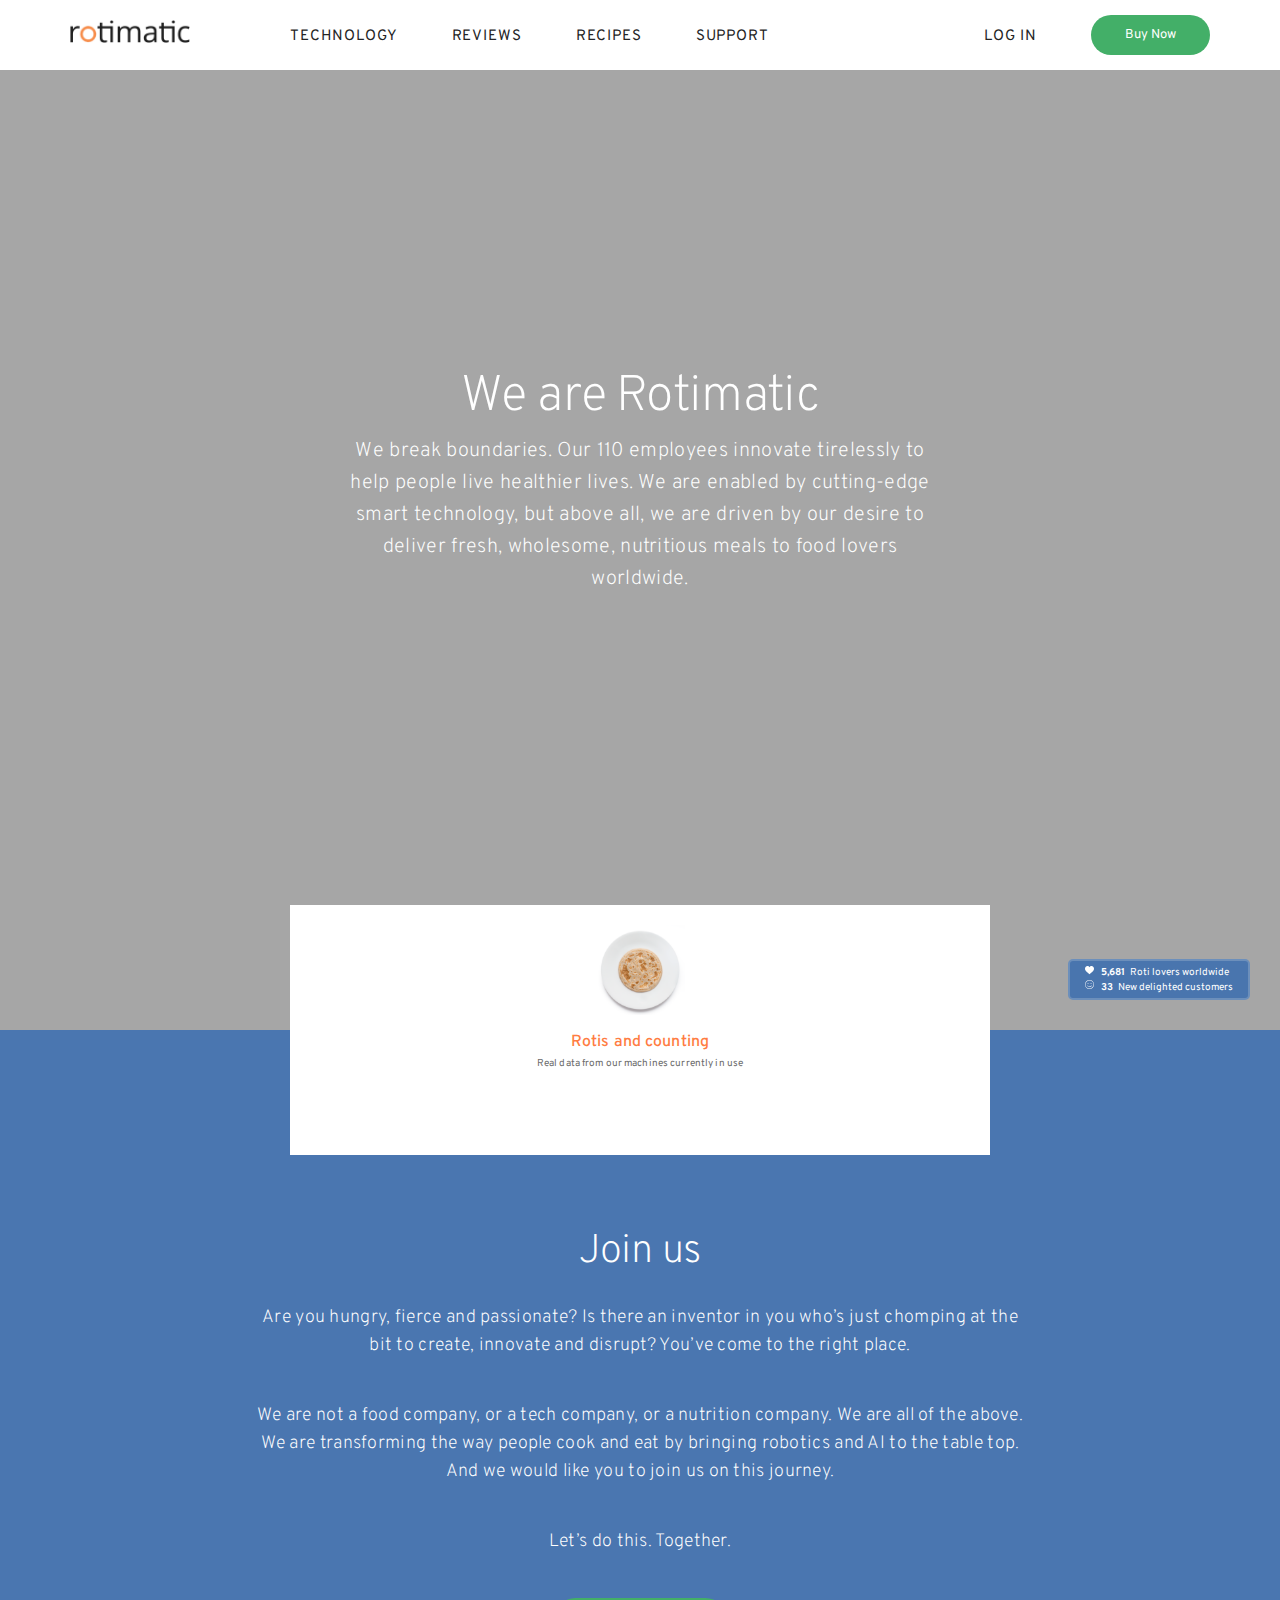
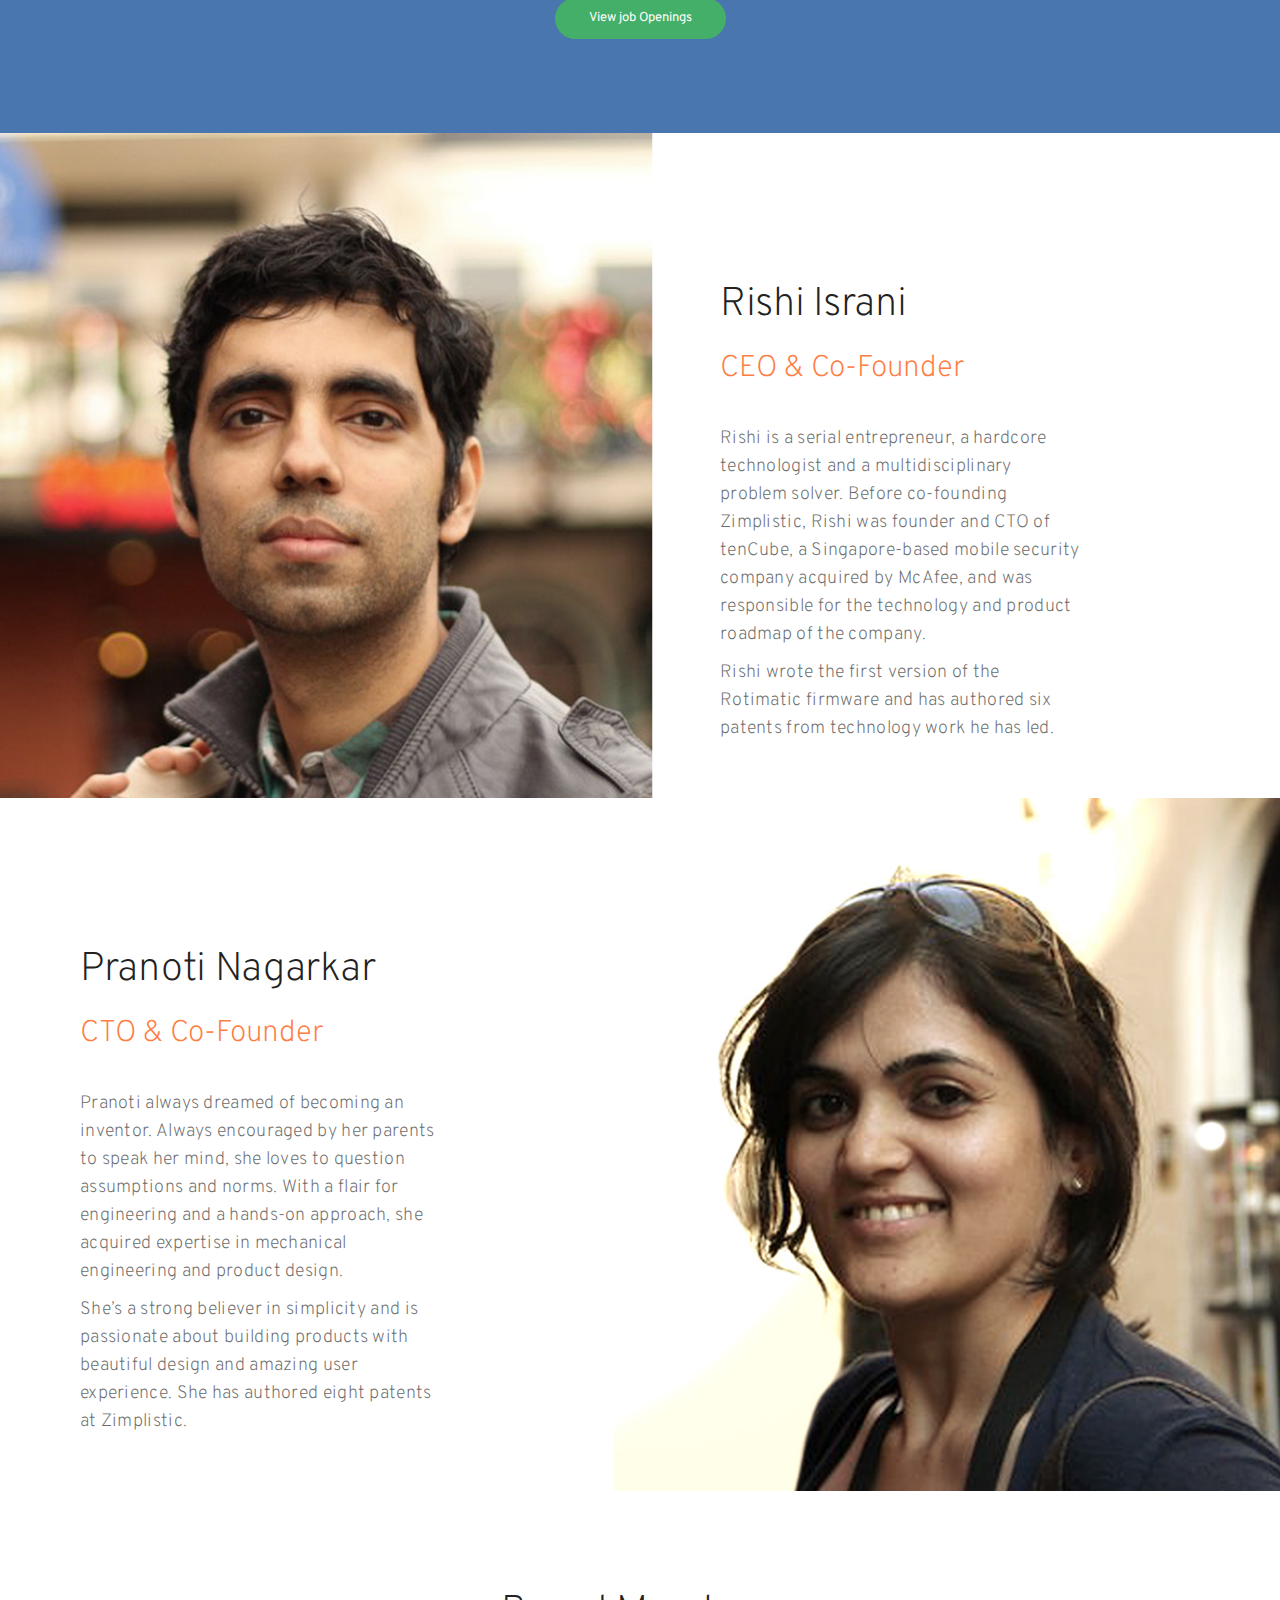
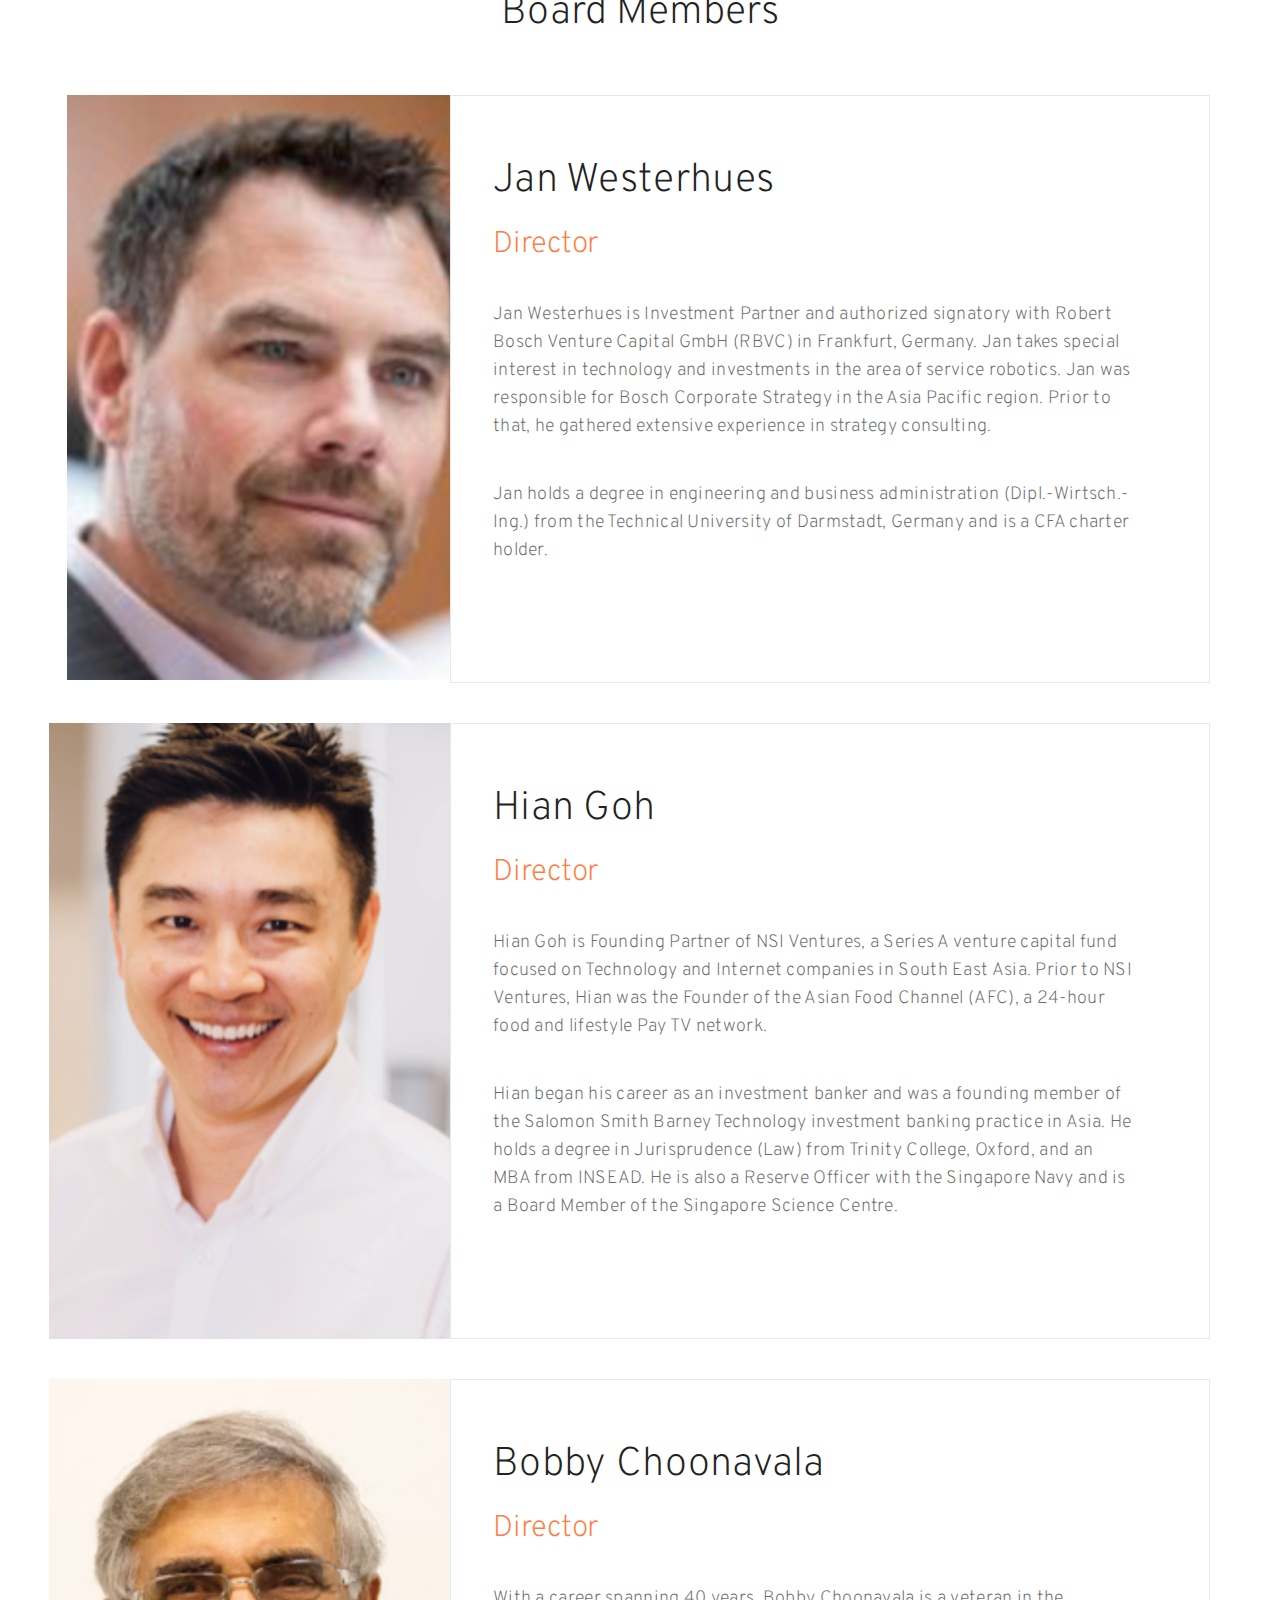
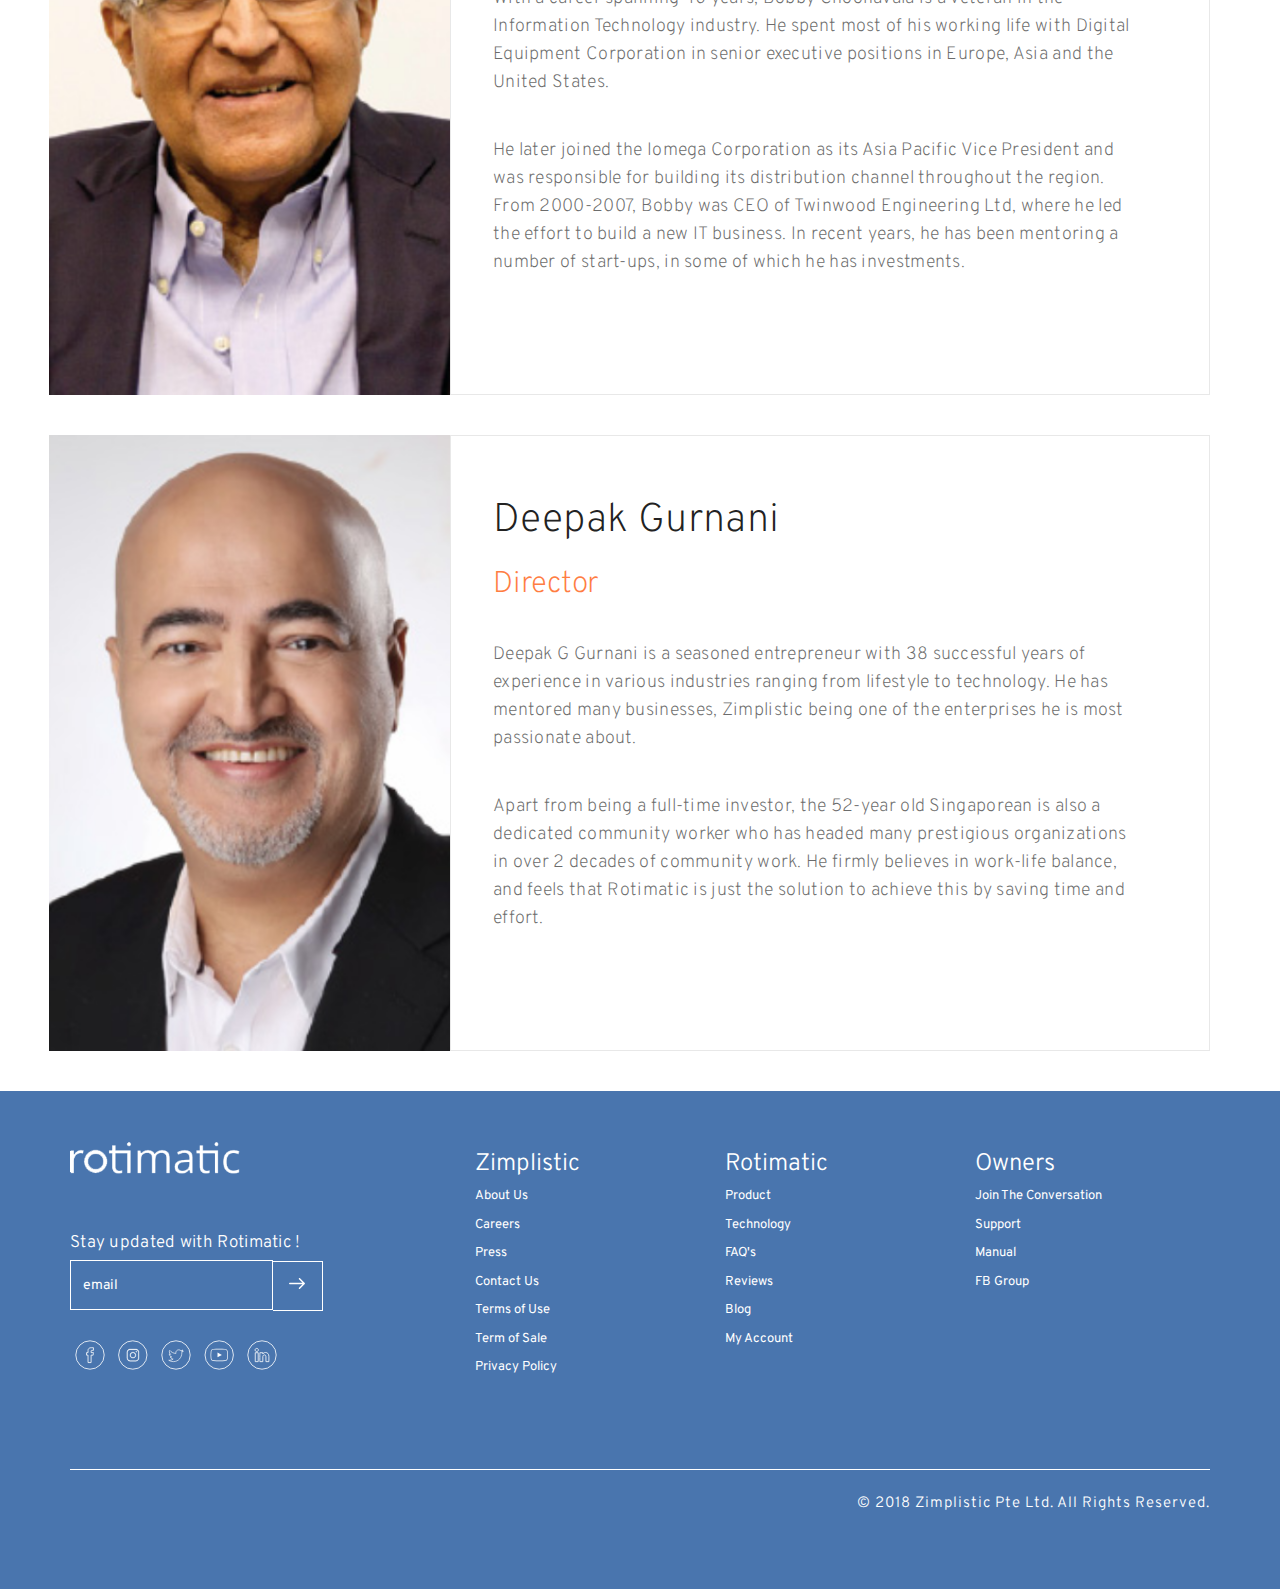
==== commit e5c331ff: "added js for footer" ====
--- a/about-us.html
+++ b/about-us.html
@@ -94,7 +94,7 @@
     	<!-- /header -->
     	<!-- banner-start -->
     	<section class="banner about-banner">
-            <div class="banner-overlay"></div>
+            <div class="banner-overlay hidden-xs"></div>
     		<div class="container">
                 <div class="about-banner-mobile hidden-lg  hidden-md hidden-sm">
                     <img src="images/3b5b4ddb3fb9b35e0fb0948aafea1befb2253a28.png" alt="rotimatic">
@@ -630,127 +630,48 @@
     <!-- Include all compiled plugins (below), or include individual files as needed -->
     <script src="js/bootstrap.min.js"></script>
     <script src="js/slick.min.js"></script>
+    <script src="js/footer-menu.js"></script>
     <script type="text/javascript">
-    	$('.roti-slider').slick({
-    	  centerMode: true,
-    	  centerPadding: '0px',
-    	  slidesToShow: 1,
-    	  slidesToScroll: 1,
-    	  arrows: false,
-    	  autoplay: true,
-    	  autoplaySpeed: 2000000,
-    	  arrows:true,
-    	  responsive: [
-    	    {
-    	      breakpoint: 768,
-    	      settings: {
-    	        centerMode: true,
-    	        slidesToShow: 1
-    	      }
-    	    },
-    	    {
-    	      breakpoint: 480,
-    	      settings: {
-    	        centerMode: true,
-    	        slidesToShow: 1
-    	      }
-    	    }
-    	  ]
-    	});
-    	$('.review-box-main').slick({
-    	  centerMode: true,
-    	  centerPadding: '0px',
-    	  slidesToShow: 3,
-    	  slidesToScroll: 1,
-    	  arrows: false,
-    	  autoplay: true,
-    	   autoplaySpeed: 2000,
-    	  responsive: [
-    	    {
-    	      breakpoint: 992,
-    	      settings: {
-    	        arrows: false,
-    	        centerMode: true,
-    	        slidesToShow: 2
-    	      }
-    	    },
-    	    {
-    	      breakpoint: 480,
-    	      settings: {
-    	        arrows: false,
-    	        centerMode: true,
-    	        slidesToShow: 1
-    	      }
-    	    }
-    	  ]
-    	});
-        $('.customer-box-main').slick({
-          centerMode: true,
-          centerPadding: '00px',
-          slidesToShow: 3,
-          slidesToScroll: 1,
-          arrows: false,
-          autoplay: true,
-          autoplaySpeed: 2000000,
-          responsive: [
-            {
-              breakpoint: 992,
-              settings: {
-                arrows: false,
-                centerMode: true,
-                slidesToShow: 2
-              }
-            },
-            {
-              breakpoint: 480,
-              settings: {
-                arrows: false,
-                centerMode: true,
-                slidesToShow: 1
-              }
-            }
-          ]
-        });
-        $( document ).ready(function() {
+        // $( document ).ready(function() {
 
-            if (jQuery(window).width() < 768) {
-            var open = jQuery('.footer-link .link'), a = jQuery('.footer-link').find('.link');
-            open.click(function(e){
-                e.preventDefault();
-                var $this = jQuery(this),
-                    speed = 500;
-                if($this.hasClass('active') === true) {
-                    $this.removeClass('active').next('.footer-link .footer-menu').slideUp(speed);
-                } else if(a.hasClass('active') === false) {
-                    $this.addClass('active').next('.footer-link .footer-menu').slideDown(speed);
-                } else {
-                    a.removeClass('active').next('.footer-link .footer-menu').slideUp(speed);                
-                    $this.addClass('active').next('.footer-link .footer-menu').slideDown(speed);
-                }
-            });
+        //     if (jQuery(window).width() < 768) {
 
+        //         var open = jQuery('.footer-link .link'), a = jQuery('.footer-link').find('.link');
+        //         open.click(function(e){
+        //             e.preventDefault();
+        //             var $this = jQuery(this),
+        //                 speed = 500;
+        //             if($this.hasClass('active') === true) {
+        //                 $this.removeClass('active').next('.footer-link .footer-menu').slideUp(speed);
+        //             } else if(a.hasClass('active') === false) {
+        //                 $this.addClass('active').next('.footer-link .footer-menu').slideDown(speed);
+        //             } else {
+        //                 a.removeClass('active').next('.footer-link .footer-menu').slideUp(speed);                
+        //                 $this.addClass('active').next('.footer-link .footer-menu').slideDown(speed);
+        //             }
+        //         });
 
-            var toggleLink = jQuery('.taste-img .test-caption-resposnive'), findLink = jQuery('.taste-img').find('.test-caption-resposnive');
-            toggleLink.click(function(e){
-                e.preventDefault();
-                var $this = jQuery(this),
-                    speed = 500;
-                if($this.hasClass('active') === true) {
-                    $this.removeClass('active').next('.taste-img .test-desc').slideUp(speed);
-                    $this.parent().removeClass('openSlide');
-                } else if(findLink.hasClass('active') === false) {
-                    $this.addClass('active').next('.taste-img .test-desc').slideDown(speed);
-                    $this.parent().addClass('openSlide');
-                } else {
-                    findLink.removeClass('active').next('.taste-img .test-desc').slideUp(speed);
-                    findLink.parent().removeClass('openSlide');                
-                    $this.addClass('active').next('.taste-img .test-desc').slideDown(speed);
-                    $this.parent().addClass('openSlide');
-                }
-            });
+        //         var toggleLink = jQuery('.taste-img .test-caption-resposnive'), findLink = jQuery('.taste-img').find('.test-caption-resposnive');
+        //         toggleLink.click(function(e){
+        //             e.preventDefault();
+        //             var $this = jQuery(this),
+        //                 speed = 500;
+        //             if($this.hasClass('active') === true) {
+        //                 $this.removeClass('active').next('.taste-img .test-desc').slideUp(speed);
+        //                 $this.parent().removeClass('openSlide');
+        //             } else if(findLink.hasClass('active') === false) {
+        //                 $this.addClass('active').next('.taste-img .test-desc').slideDown(speed);
+        //                 $this.parent().addClass('openSlide');
+        //             } else {
+        //                 findLink.removeClass('active').next('.taste-img .test-desc').slideUp(speed);
+        //                 findLink.parent().removeClass('openSlide');                
+        //                 $this.addClass('active').next('.taste-img .test-desc').slideDown(speed);
+        //                 $this.parent().addClass('openSlide');
+        //             }
+        //         });
 
-        }
-        });
+        //     }
+        // });
 
     </script>
   </body>
--- a/css/style.css
+++ b/css/style.css
@@ -1,4 +1,4 @@
-F/*overpass-fonts*/
+/*overpass-fonts*/
 @import url('https://fonts.googleapis.com/css?family=Overpass:100,200,300,400,600,700,800,900');
 *{
 	margin:0;
@@ -49,9 +49,10 @@
 .no-padding-left{
 	padding-left: 0;
 }
-svg:hover{
-	fill: #000000;
-}
+/*svg:hover g{
+	stroke: #FF7D42;
+	fill: #FF7D42;
+}*/
 .primary-btn{
 	border:none;
 	background-color: #43af68;
@@ -117,117 +118,6 @@
 	margin: 0 0 30px; 
 	width: 100%;
 }
-
-/*Header start*/
-header{
-	padding: 15px 0;
-}
-header .navbar>.container .navbar-brand, 
-header .navbar>.container-fluid .navbar-brand{
-	margin:5px 0 0 0;
-}
-header nav.navbar-default{
-	background-color: #fff;
-	border:none;
-	border-radius:0;
-	min-height: auto;
-	margin-bottom: 0;
-}
-header .navbar-default .navbar-collapse, 
-header .navbar-default .navbar-form{
-	background-color: #fff;
-	border-color: #fff;
-}
-header .first-nav{
-	margin:5px 0 0 100px;
-}
-header .navbar-nav li{
-	margin:7px 54px 0 0;
-}
-header .navbar-nav li:last-child{
-	margin:7px 0px 0 0;
-}
-header .nav.navbar-nav.navbar-right li{
-	margin-top:12px;
-}
-header .nav.navbar-nav.navbar-right li .primary-btn a{
-	color: #fff;
-}
-header .nav.navbar-nav.navbar-right li:last-child{
-	margin-top: 0px;
-}
-header .navbar-default .navbar-nav>li>a{
-	color: #252525;
-	font-size: 15px;
-	letter-spacing: 0.86px;
-}
-header .navbar-brand{
-	height: auto;
-	padding: 0;
-}
-header .navbar-brand img{
-	max-width: 125px;
-	width: 100%;
-}
-header .navbar-nav li a{
-	padding: 0;
-}
-header .nav.navbar-nav .active a{
-	background-color: transparent;
-	color: #ff7f44;
-}
-header .navbar-toggle{
-	float: left;
-	margin: 5px 20px 0 20px;
-	border:none;
-	padding: 0;
-}
-.navbar-default .navbar-toggle:focus,
-.navbar-default .navbar-toggle:hover{
-	background-color: transparent;
-}
-.navbar-default .navbar-nav>.active>a, 
-.navbar-default .navbar-nav>.active>a:focus, 
-.navbar-default .navbar-nav>.active>a:hover{
-	background-color: transparent;
-	color: #ff7f44;	
-}
-.navbar-default .navbar-nav>li>a:focus,
-.navbar-default .navbar-nav>li>a:hover{
-	background-color: transparent;
-	color: #ff7f44;		
-}
-/*Header ends*/
-/*Banner start*/
-.banner{
-	position: relative;
-}
-.banner .roti-counting{
-	max-width: 500px;
-	text-align: center;
-	margin:260px auto 0;
-	width: 100%;
-	color: #fff;
-	position: relative;
-}
-.banner .roti-counting h6{
-	font-size: 16px;
-	margin: 19px 0 0;
-	line-height: 16px;
-	letter-spacing: 0.12px;
-}
-.banner .roti-counting span{
-	font-size: 10px;
-	letter-spacing: 0.12px;
-	line-height: 27px;
-}
-.banner.home-banner{
-	background-image: url(../images/1f717e91195b34d7ab21cac06b4d6915d1a71ac8.png);
-	background-size: cover;
-    background-repeat: no-repeat;
-    height: 900px;
-    background-position:45% 10%;
-}
 .banner .banner-overlay{
 	background-color: rgba(0,0,0,0.35);
 	position: absolute;
@@ -238,6 +128,129 @@
 	width: 100%;
 	height: 100%;
 }
+
+/*Header start*/
+header{
+	padding: 15px 0;
+}
+header .navbar>.container .navbar-brand, 
+header .navbar>.container-fluid .navbar-brand{
+	margin:5px 0 0 0;
+}
+header nav.navbar-default{
+	background-color: #fff;
+	border:none;
+	border-radius:0;
+	min-height: auto;
+	margin-bottom: 0;
+}
+header .navbar-default .navbar-collapse, 
+header .navbar-default .navbar-form{
+	background-color: #fff;
+	border-color: #fff;
+}
+header .first-nav{
+	margin:5px 0 0 100px;
+}
+header .navbar-nav li{
+	margin:7px 54px 0 0;
+}
+header .navbar-nav li:last-child{
+	margin:7px 0px 0 0;
+}
+header .nav.navbar-nav.navbar-right li{
+	margin-top:12px;
+}
+header .nav.navbar-nav.navbar-right li .primary-btn a{
+	color: #fff;
+}
+header .nav.navbar-nav.navbar-right li:last-child{
+	margin-top: 0px;
+}
+header .navbar-default .navbar-nav>li>a{
+	color: #252525;
+	font-size: 15px;
+	letter-spacing: 0.86px;
+}
+header .navbar-brand{
+	height: auto;
+	padding: 0;
+}
+header .navbar-brand img{
+	max-width: 125px;
+	width: 100%;
+}
+header .navbar-nav li a{
+	padding: 0;
+}
+header .nav.navbar-nav .active a{
+	background-color: transparent;
+	color: #ff7f44;
+}
+header .navbar-toggle{
+	float: left;
+	margin: 5px 20px 0 20px;
+	border:none;
+	padding: 0;
+}
+.navbar-default .navbar-toggle:focus,
+.navbar-default .navbar-toggle:hover{
+	background-color: transparent;
+}
+.navbar-default .navbar-nav>.active>a, 
+.navbar-default .navbar-nav>.active>a:focus, 
+.navbar-default .navbar-nav>.active>a:hover{
+	background-color: transparent;
+	color: #ff7f44;	
+}
+.navbar-default .navbar-nav>li>a:focus,
+.navbar-default .navbar-nav>li>a:hover{
+	background-color: transparent;
+	color: #ff7f44;		
+}
+/*Header ends*/
+/*Banner start*/
+.banner{
+	position: relative;
+}
+.banner .roti-counting{
+	max-width: 500px;
+	text-align: center;
+	margin:260px auto 0;
+	width: 100%;
+	color: #fff;
+	position: relative;
+}
+.banner .roti-counting h6{
+	font-size: 16px;
+	margin: 19px 0 0;
+	line-height: 16px;
+	letter-spacing: 0.12px;
+}
+.banner .roti-counting span{
+	font-size: 10px;
+	letter-spacing: 0.12px;
+	line-height: 27px;
+}
+.banner.home-banner{
+	/*background-image: url(../images/1f717e91195b34d7ab21cac06b4d6915d1a71ac8.png);
+	background-size: cover;
+    background-repeat: no-repeat;*/
+    height: 900px;
+    /*background-position:45% 10%;*/
+}
+.banner.home-banner video{
+	height: 100%;
+	width: 100%;
+}
+
+.banner.home-banner .banner-caption{
+	max-width: 631px;
+	width: 100%;
+} 
+.banner.home-banner .banner-caption p{
+	font-family: Helvetica;
+}
 .banner .banner-caption{
 	position: absolute;
 	left: 0;
@@ -285,6 +298,9 @@
 	line-height: 10px;
 }
 .banner .roti-lovers span svg{
+	margin-right: 5px;
+}
+.banner .roti-lovers span strong{
 	margin-right: 5px;
 }
 .banner .roti-lovers span:last-child{
@@ -393,8 +409,7 @@
 /*try-it-now-img-end*/
 /*taste-endless-main-box-start*/
 .taste-endless-main-box{
-	margin:138px 0 0 0;
-	padding:0 0 90px 0;
+	padding:138px 0 90px 0;
 }
 .taste-endless-main-box .roti-slider{
 	max-width: 1000px;
@@ -429,7 +444,7 @@
 	padding: 0;
 }
 .taste-endless-main-box .roti-slider button.slick-next{
-	right:0px;
+	right:-30px;
 }
 .taste-endless-main-box .roti-slider button.slick-next:before{
 	content: "\f105";
@@ -438,7 +453,7 @@
 	color: #e7e7e7;
 }
 .taste-endless-main-box .roti-slider button.slick-prev{
-	left:0;
+	left:-30px;
 }
 .taste-endless-main-box .roti-slider button.slick-prev:before{
 	content: "\f104";
@@ -448,9 +463,10 @@
 }
 .taste-endless-main-box .roti-slider .slider-img h4{
 	color: #232323;
+	font-weight: 200;
 	/*font-size: 26px;*/
 	font-size: 36px;
-	margin: 0;
+	margin: 10px 0 0 0;
 	letter-spacing: 0.43px;
 }
 .taste-endless-main-box .roti-slider .slider-img span{
@@ -612,6 +628,7 @@
     background-repeat: no-repeat;
 }
 .taste-different-ways-box .taste-img .taste-caption{
+	max-width: 300px;
 	position: absolute;
 	top:66px;
 	left:44px;
@@ -657,7 +674,7 @@
 }
 .light-on-your-body .how-much-save-box{
 	border:1px solid #fff;
-	margin:35px 0 0 0;
+	margin:135px 0 0 0;
 	padding: 27px 30px;
 	max-width: 430px;
 	width: 100%;
@@ -752,9 +769,9 @@
 	display: table;
 }
 .take-our-word-inner-box .review-box .reviewer .admin-pic{
-	display: table-cell;
 	vertical-align: middle;
 	padding-right: 20px; 
+	display: none;
 }
 .take-our-word-inner-box .review-box .reviewer .admin-pic img{
 	width: 50px;
@@ -853,6 +870,9 @@
 }
 .customer-box .customer-feedback-box .feedback-content{
 	margin:35px 0 0 0;
+	/*white-space: nowrap; 
+   	overflow: hidden;
+   	text-overflow: ellipsis;*/
 }
 .customer-box .customer-feedback-box .feedback-content p{
 	font-size: 16px;
@@ -1043,7 +1063,7 @@
 .never-stop-learning .never-stop-learing-desc h2{
 	margin-top: 0;
 	font-size:40px;
-	font-weight: lighter;
+	font-weight: 200;
 	margin-bottom: 23px;
 	color: #222;
 }
@@ -1105,7 +1125,7 @@
 	font-size: 40px;
 	letter-spacing: 0.3px;
 	color: #222;
-	font-weight: lighter;
+	font-weight: 200;
 	margin-bottom: 40px;
 }
 .robot-with-human-touch .human-touch-inner-box p{
@@ -1219,9 +1239,9 @@
 }
 .faq-inner-box .panel-group .panel{
 	border-radius: 0;
+	border-bottom: 1px solid #ddd;
 }
 .faq-inner-box .panel-group .panel-heading{
-	border-bottom: 1px solid #ddd;
 	box-shadow: none;
 	padding-right: 0;
 	vertical-align: middle;
@@ -1232,7 +1252,7 @@
 }
 .faq-inner-box .panel-group .panel-heading+.panel-collapse>.list-group, 
 .faq-inner-box .panel-group .panel-heading+.panel-collapse>.panel-body{
-	border-bottom: 1px solid #ddd;
+/*	border-bottom: 1px solid #ddd;*/
 	border-top: none;
 }
 .faq-inner-box .panel.panel-default .panel-heading .panel-title a.collapsed{
@@ -1240,9 +1260,12 @@
 }
 .faq-inner-box .panel.panel-default .panel-heading .panel-title a .icons{
 	float: right;
-	height: 20px;
-	vertical-align: middle;
-	padding: 10px;
+    height: 20px;
+    vertical-align: middle;
+    padding: 10px 5px;
+    display: block;
+    width: 5%;
+
 }
 .faq-inner-box .panel.panel-default .panel-heading .panel-title a.collapsed 
 .icons{
@@ -1262,16 +1285,21 @@
 }
 .faq-inner-box .panel.panel-default .panel-heading .panel-title a{
 	color: #FF7D42;
-	font-size: 22px;
-	line-height: 30px;
-	letter-spacing: -0.5px;
-	font-weight: 200;
-	text-decoration: none;
+    font-size: 22px;
+    line-height: 30px;
+    letter-spacing: -0.5px;
+    font-weight: 200;
+    text-decoration: none;
+    display: inline-block;
+    white-space: nowrap;
+    text-overflow: ellipsis;
+    overflow: hidden;
+    width: 100%;
 }
 .faq-inner-box .panel-group .panel.panel-default .panel-body{
 	font-size: 16px;
 	color: #6C6C6C;
-	font-weight: lighter;
+	font-weight: 200;
 	line-height: 27px;
 	letter-spacing: 0.2px;
 }
@@ -1321,6 +1349,7 @@
 }
 .delight-customer-main-box ul.slick-dots{
 	text-align: center;
+	padding-left: 0;
 }
 .delight-customer-main-box ul.slick-dots li{
 	display: inline-block;
@@ -1333,6 +1362,7 @@
 	text-indent: -99em;
 	width: 10px;
 	height: 10px;
+	padding: 0;
 	border-radius: 100%;
 }
 .delight-customer-main-box ul.slick-dots li.slick-active button{
@@ -1375,8 +1405,10 @@
 	padding: 13px 60px;
 }
 .sort-reviews-main-box{
-	margin:45px 0 0 0;
-	padding-bottom: 40px;
+	/*margin:45px 0 0 0;
+	padding-bottom: 40px;*/
+	padding: 45px 0;
+	background-color: #f9f9f9;
 }
 .sort-reviews-main-box .form-group label{
 	font-size: 18px;
@@ -1408,13 +1440,18 @@
 	padding: 13px 63px;
 }
 .sort-reviews-main-box .review-boxes{
-	margin:79px 0 0 0;
+	margin:79px auto 0;
 }
 .sort-reviews-main-box .review-inner-box{
 	margin-bottom: 109px;
+	background-color: #fff;
+	padding: 42px;
 }
 .sort-reviews-main-box .review-inner-box .media {
 	margin-bottom: 17px;
+}
+.sort-reviews-main-box .review-inner-box .media .media-left{
+	display: none;
 }
 .sort-reviews-main-box .review-inner-box .media .media-left img{
 	border-radius: 100%;
@@ -1457,6 +1494,9 @@
 }
 /*Reviews-page-end*/
 /*Recipes-page-start*/
+.banner.recipes-banner .recipe-banner-img{
+	text-align: center;
+}
 .banner.recipes-banner .roti-lovers{
 	bottom: 200px;
 }
@@ -1490,6 +1530,9 @@
 }
 .fresh-ingrediants-masonry-box .ingredient-main-box .ingre-inner-box{
 	margin-bottom: 40px;
+}
+.fresh-ingrediants-masonry-box .ingredient-main-box .ingre-inner-box a{
+	display: block;
 }
 .fresh-ingrediants-masonry-box .ingredient-right-box .ingre-inner-box{
 	margin-bottom: 30px;
@@ -1627,7 +1670,7 @@
 	color:#222;
 }
 .recipe-preparation-process-main .share-recipe{
-	text-align: center;
+	text-align: right;
 }
 .recipe-preparation-process-main .share-recipe ul{
 	margin:0;
@@ -1703,6 +1746,9 @@
 }
 .also-like-main-box{
 	margin: 107px 0 0 0;
+}
+.also-like-main-box .section-title{
+	margin-bottom: 60px;
 }
 .also-like-main-box .also-like-box{
 	position: relative;
@@ -2046,9 +2092,25 @@
 	line-height: 34px;
 	color:#fff;
 }
+.buy-accordian-box .panel-group .panel-heading+.panel-collapse>.list-group, .panel-group .panel-heading+.panel-collapse>.panel-body p{
+	overflow: hidden;
+	white-space: nowrap;
+	text-overflow: ellipsis;
+	width: 350px;
+}
 .buy-accordian-box .panel-group .panel-heading+.panel-collapse>.list-group, .panel-group .panel-heading+.panel-collapse>.panel-body p a{
 	color: #fff;
 	text-decoration: none;
+	display: inline-block;
+	position: relative;
+}
+.buy-accordian-box .panel-group .panel-heading+.panel-collapse>.list-group, .panel-group .panel-heading+.panel-collapse>.panel-body p a:after{
+	position: absolute;
+	right: -20px;
+	bottom: 0;
+	content: "\f101";
+	display: block;
+	font-family: "FontAwesome";
 }
 .buy-accordian-box .panel-group .panel-heading+.panel-collapse>.list-group, .panel-group .panel-heading+.panel-collapse>.panel-body p a i{
 	display: inline-block;
@@ -2074,7 +2136,7 @@
 }
 .buy-a-rotimatc-main-box .what-rotimatic p strong a{
 	display: block;
-	color: #6C6C6C;
+	/*color: #6C6C6C;*/
 }
 .community-forums-main-box{
 	padding: 76px 0;
@@ -2348,33 +2410,61 @@
 	border-top:1px solid #e8e8e8;
 	padding: 37px 15px;
 }
-.pay-installments-main-box .pay-instllment-inner-box .via-installment .media .media-left .check-box{
-	background-color: #4975ae;
+.pay-installments-main-box .pay-instllment-inner-box .via-installment .form-group .chck-box{
+	display: block;
+    position: relative;
+    line-height: 50px;
+    margin-bottom: 12px;
+    cursor: pointer;
+}
+.pay-installments-main-box .pay-instllment-inner-box .via-installment .form-group .chck-box label{
+	padding-left: 75px;
+    display: inline-block;
+    font-size: 22px;
+}
+.pay-installments-main-box .pay-instllment-inner-box .via-installment .form-group .chck-box label input.form-control{
+	position: absolute;
+	width: auto;
+    opacity: 0;
+    cursor: pointer;	
+}
+.pay-installments-main-box .pay-instllment-inner-box .via-installment .form-group .chck-box label .chk-mark{
+	position: absolute;
+    top: 0;
+    left: 0;
+    height: 50px;
+    width: 50px;
+    background-color: transparent;
+    border: 1px solid #ccc;
+    display: inline-block;
+}
+.pay-installments-main-box .pay-instllment-inner-box .via-installment .form-group .chck-box label .chk-mark:after{
+	left: 9px;
+	top: 5px;
 	width: 50px;
 	height: 50px;
-	vertical-align: middle;
-	line-height: 60px;
-	text-align: center;
-}
-.pay-installments-main-box .pay-instllment-inner-box{
-	max-width: 670px;
-	width: 100%;
-	margin:0 auto;
-}
-.pay-installments-main-box .pay-instllment-inner-box .via-installment .media-left{
-	padding-right: 20px;
-}
-.pay-installments-main-box .pay-instllment-inner-box .via-installment .media-body h6{
-	font-size: 20px;
-	font-weight: 200;
-	line-height: 22px;
-	letter-spacing: 0.3px;
-}
-.pay-installments-main-box .pay-instllment-inner-box .via-installment .media-body p{
-	font-size: 16px;
-	line-height: 27px;
-	font-weight: 200;
-	color: #6c6c6c;
+	position: absolute;
+}
+.pay-installments-main-box .pay-instllment-inner-box .via-installment .form-group .chck-box label input:checked + .chk-mark:after{
+	display: block;
+	content: "\f00c";
+	position: absolute;
+	padding-left: 12px;
+	font-weight: normal;
+	left: 0px;
+	top: 0;	
+	font-family: "FontAwesome";
+	color:#fff;
+	background-color: #4975ae;
+}
+.pay-installments-main-box .pay-instllment-inner-box .via-installment .form-group .chck-box label p{
+	display: none;
+}
+.pay-installments-main-box .pay-instllment-inner-box .via-installment .form-group .chck-box label input:checked > p{
+	display: block;
+}
+.pay-instllment-inner-box .input-group{
+	width: 219px;
 }
 .pay-instllment-inner-box .input-group .input-group-btn .btn-default{
 	border-radius: 0;
@@ -2460,13 +2550,18 @@
 	letter-spacing: 0.33px;
 	font-weight: 200;
 }
+/*.roti-now-pay-main-box .roti-now-pay-inner-box .roti-pay-box{
+	display: table;
+	width: 100%;
+}*/
 .roti-now-pay-main-box .roti-now-pay-inner-box .rotipay-box{
 	border:1px solid #fff;
 	padding: 27px 42px;
 	text-align: center;
 	color: #fff;
-	height: 180px;
-	vertical-align: middle;
+	/*height: 180px;*/
+	height: 110px;
+	box-sizing: content-box;
 }
 .roti-now-pay-main-box .roti-now-pay-inner-box .rotipay-box span{
 	font-size: 18px;
@@ -2526,6 +2621,7 @@
 	background-image: url(../images/6ac519fec099e694fe7d2033f3cfa8208a788656.png);
 	background-repeat: no-repeat;
 	background-size: cover;
+	background-color: #e8e8e8;
 }
 .in-thebox-main .inthebox-inner-box .inthebox-right .inthebox-right-bottom .inthebox-right-bottom-center{
 	background-image: url(../images/b5f66eedfa65cad4806e538847c029517bc610b8.png);
@@ -2620,6 +2716,9 @@
 }
 .faq-inner-box a .ques{
 	width: 80%;
+	white-space: nowrap;
+	overflow: hidden;
+	text-overflow: ellipsis;
 	display: inline-block;
 }
 /*Faq-page-ends*/
@@ -2759,7 +2858,7 @@
 	padding: 107px 0;
 }
 .client-testimonials-main-box .testimonial-inner-box{
-	padding: 94px 43px 39px 40px;
+	padding: 40px;
 	background-color: #fff;
 	border-radius: 15px;
 	position: relative;
@@ -2861,6 +2960,9 @@
 	letter-spacing: 0.12px;
 	color: #6c6c6c;
 }
+.info-inner-box .opening-box .opening-top-box .quote{
+	display: inline-block;
+}
 .info-inner-box .opening-box .opening-box-desc{
 	margin:28px 0 40px 0;
 }
@@ -2876,6 +2978,9 @@
 	line-height: 33px;
 	color: #6C6C6C;
 	font-weight: 200;
+}
+.info-inner-box .opening-box .opening-bottom-box .learn-more{
+	display: inline-block;
 }
 .info-inner-box .opening-box .opening-bottom-box .share-info{
 	float: right;
@@ -3259,6 +3364,7 @@
 }
 .what-it-covers-main-box .cover-inner-boxes .cover-box .cover-info ul{
 	margin:35px 0 0 0;
+	padding: 0;
 }
 .what-it-covers-main-box .cover-inner-boxes .cover-box .cover-info ul li{
 	font-size: 16px;
@@ -3313,6 +3419,7 @@
 }
 .extend-warranty-inner-box .extend-box .buying-opt-box ul{
 	margin:22px 0 37px 0;
+	text-align: center;
 }
 .extend-warranty-inner-box .extend-box .buying-opt-box ul li .extn-box{
 	border:1px solid #e8e8e8;
@@ -3470,6 +3577,17 @@
 	.banner.blog-banner .carousel.slide .carousel-inner .item .carousel-caption h1{
 		font-size: 50px;
 	}
+	.why-zimplistic-main-box .why-zimpli-inner-box .col-md-4.col-sm-6:nth-child(4){
+		clear: left;
+	}
+	.ingredient-main-box .img-box .ingredient-info .ingrd-name h6{
+		font-size: 24px;
+		line-height: 30px;
+	}
+	.roti-now-pay-main-box .roti-now-pay-inner-box .rotipay-box{
+		height: 120px;
+	}
+
 }
 @media screen and (max-width: 991px){
 	.masonry{
@@ -3480,7 +3598,7 @@
 		column-count: 2; 
 		column-gap: 15px;
 	}
-/*	.items{
+	/*.items{
 		display: inline-block; 
 		margin: 0 0 30px; 
 		width: 100%;
@@ -3577,10 +3695,10 @@
 		margin-left: 30px;
 	}
 	.design-to-delight-main-box .design-delight-boxes button.slick-next{
-		right: -20px;
+		right: -25px;
 	}
 	.design-to-delight-main-box .design-delight-boxes button.slick-prev{
-		left: -20px;
+		left: -25px;
 	}
 	/*about-page-start*/
 
@@ -3617,9 +3735,14 @@
 		display: block;
 		width: 100%;
 	}
+	.board-members-main-box .board-member-inner-box .col-md-left .board-member-pic{
+		position: static;
+	}
 	.board-members-main-box .board-member-inner-box .col-md-right{
 		display: block;
 		width: 100%;
+		max-width: 378px;
+		margin:0 auto;
 	}
 	.board-members-main-box .board-member-inner-box .board-member-pic{ 
 		text-align: center;
@@ -3651,6 +3774,44 @@
 	}
 	.banner.blog-banner .carousel.slide .carousel-inner .item .carousel-caption h1{
 		font-size: 40px;
+	}
+	.love-technoloy-form .form-group .check-box label{
+		padding-left: 55px;
+	}
+	.love-technology-main-box .love-technoloy-form .form-group .check-box .checkmark{
+		width: 40px;
+		height: 40px;
+	}
+	.love-technology-main-box .love-technoloy-form .form-group .check-box input:checked + .checkmark:after{
+		top: -5px;
+		left: 10px;
+	}
+	.love-technoloy-form .form-group .check-box label{
+		font-size: 18px;
+	}
+	.why-zimplistic-main-box .why-zimpli-inner-box .col-md-4.col-sm-6:nth-child(4){
+		clear: right;
+	}
+	.roti-now-pay-main-box .roti-now-pay-inner-box .rotipay-box{
+		height: 180px;
+	}
+	.what-it-covers-main-box{
+		padding: 45px 0;
+	}
+	.extend-warranty-main-box{
+		padding: 55px 0 0px;
+	}
+	.extend-warranty-inner-box .extend-box .buying-opt-box ul li{
+		margin-bottom: 30px;
+	}
+	.extend-warranty-inner-box .extend-box .buying-opt-box ul li:last-child{
+		margin-bottom: 0;
+	}
+	.extend-warranty-inner-box .extend-box .buying-opt-box{
+		text-align: center;
+	}
+	.extend-warranty-inner-box .extend-box .form-group {
+	    margin-bottom: 35px;
 	}
 }
 @media screen and (max-width: 767px){
@@ -3672,7 +3833,7 @@
 		width: 100%;
 	}*/
 	.items{
-		display: block; 
+		display: block !important; 
 		margin: 0 auto 30px; 
 		width: 100%;
 		max-width: 400px;
@@ -3832,8 +3993,7 @@
 		margin-top: 75px;
 	}*/
 	.taste-endless-main-box{
-		margin: 50px 0 0 0;
-	    padding: 0 0 40px 0
+	    padding: 50px 0 40px 0
 	}
 	.taste-endless-main-box .roti-slider{
 		max-width: 300px;
@@ -4145,7 +4305,8 @@
 		margin: 0;
 	}
 	.faq-main-box{
-		padding: 100px 0 0 0;
+		/*padding: 100px 0 0 0;*/
+		padding: 50px 0 0 0;
 	}
 	/*Technoloy-responsive-ends*/
 	/*Review page start*/
@@ -4175,14 +4336,24 @@
 	.delight-customer-main-box .reviwes-btns button:last-child{
 		margin-bottom: 0;
 	}
+	.sort-reviews-main-box .form-group{
+		margin: 0 auto 15px;
+		max-width: 300px;
+		width: 100%;
+	}
 	.sort-reviews-main-box .review-inner-box{
 		padding: 40px 20px;
 		border-radius: 20px;
 		border:1px solid #e8e8e8;
-		margin-bottom: 10px;
+		margin: 0 auto 10px;
+		max-width: 400px;
+		width: 100%;
 	}
 	.sort-reviews-main-box .review-boxes {
 	    margin: 39px 0 0 0;
+	}
+	.sort-reviews-main-box .load-reviews{
+		margin: 20px auto 0;
 	}
 	/*Review page ends*/
 	/*about-page-start*/
@@ -4308,7 +4479,7 @@
 	/*recipes-page-end*/
 	/*contact-us-page-start*/
 	.peace-of-mind-main-box{
-		padding-bottom: 0;
+		padding: 35px 0 0 0;
 	}
 	.peace-of-mind-main-box .peace-of-mind-inner-box h1{
 		font-size: 35px;
@@ -4402,6 +4573,9 @@
 
 	.faq-page-main-box .faq-inner-box .faq-title h3 br{
 		display: block;
+	}
+	.faq-inner-box .questions-box .panel.panel-default .panel-heading .panel-title{
+		height: 30px;
 	}
 	.faq-inner-box .questions-box .panel.panel-default .panel-heading .panel-title a{
 		font-size: 22px;
@@ -4471,15 +4645,24 @@
 	}
 	.roti-now-pay-main-box .roti-now-pay-inner-box .rotipay-box{
 		height: auto;
+		box-sizing: border-box;
+		max-width: 300px;
+		width: 100%;
+		margin: 0 auto 30px;
+	}
+	.roti-now-pay-main-box .roti-now-pay-inner-box [class*=col]:last-child .rotipay-box{
+		margin-bottom: 0;
 	}
 	.specification-main-box .specification-inner-box .specification-box{
-		margin-bottom: 54px;
+		/*margin-bottom: 54px;*/
+		margin-bottom: 30px;
 	}
 	.take-our-word-box .take-our-word-inner-box .section-title h2 br{
 		display:block;
 	}
 	.roti-now-pay-main-box{
-		padding: 60px 0;
+		/*padding: 60px 0;*/
+		padding: 45px 0;
 	}
 	/*buy-now-page-ends*/
 	/*Careers-page-start*/
@@ -4549,6 +4732,9 @@
 	.client-testimonials-main-box{
 		padding: 80px 0;
 	}
+	.why-zimplistic-main-box {
+	    padding: 45px 0 23px;
+	}
 	.client-testimonials-main-box .testimonial-inner-box{
 		padding:40px 22px;
 	}
@@ -4624,6 +4810,9 @@
 		width: 100%;
 		margin:0 auto 30px;
 	}
+	.customer-articles-main-box .customer-article-inner-box .customer-article-box .article-desc {
+	    padding: 20px 17px;
+	}
 	/*blog-page-ends*/
 	/*press-page-start*/
 	.banner.press-banner{
@@ -4657,6 +4846,9 @@
 		border:1px solid #e6e6e6;
 		margin: 0 auto 20px;
 	}
+	.press-coverage-main-box .press-coverage-inner-box .coverage-box .press-pic img {
+	    height: 20px;
+	}
 	.press-coverage-main-box .press-coverage-inner-box .primary-btn{
 		margin: 0 auto;
 	}
@@ -4703,8 +4895,12 @@
 	.what-it-covers-main-box{
 		padding: 45px 0;
 	}
+	.what-it-covers-main-box .cover-inner-boxes {
+	    margin: 35px 0 0 0;
+	}
 	.what-it-covers-main-box .cover-inner-boxes .cover-box{
 		text-align: center;
+		padding: 0 15px;
 		margin-bottom: 57px;
 		max-width: 280px;
 	}
@@ -4725,6 +4921,88 @@
 	/*warranty-page-end*/
 	.price-plan-main-box{
 		padding: 40px 0 0 0;
+	}
+	.in-thebox-main{
+		padding: 35px 0;
+	}
+	.specification-main-box {
+	    padding: 35px 0 5px;
+	}
+	.specification-main-box .section-title {
+	    margin-bottom: 36px;
+	}
+	.delighted-customers-box button.primary-btn-rev{
+		margin: 15px auto 0;
+	}
+	.faq-inner-box{
+		margin: 35px auto;
+	}
+	.love-technology-main-box .love-technoloy-form .form-group .check-box input:checked + .checkmark:after{
+		top: -5px;
+		font-size: 14px;
+		left: 10px;
+	}
+	.why-zimplistic-main-box .why-zimpli-inner-box .why-box h5{
+		margin: 0 0 26px 0;
+	}
+	.extend-warranty-main-box .extend-warranty-inner-box .extend-box{
+		max-width: 400px;
+		width:100%;
+		margin: 0 auto 40px;
+	}
+	/*individual-recipes-page-start*/
+	.banner.individual-recipe-banner{
+		height: 390px;
+		background-position: center;
+	}
+	.recipe-preparation-process-main ul {
+	    margin: 0 auto;
+	    max-width: 500px;
+	    width: 100%;
+	}
+	.recipe-preparation-process-main ul.process-list li{
+		width: 49%;
+		margin-right: 0;
+		padding: 0;
+	}
+	.recipe-preparation-process-main .share-recipe{
+		text-align: left;
+		margin:30px auto 0;
+		max-width: 500px;
+		width: 100%;
+	}
+	.recipe-preparation-process-main .preparation-process-desc{
+	    margin: 75px auto 0;
+	    max-width: 500px;
+	    width: 100%;
+	}
+	.recipe-preparation-process-main .preparation-process-desc .process-desc-inner-box{
+		margin: 0 0 30px;
+	}
+	.recipe-preparation-process-main .container{
+		border-bottom: none;
+	}
+	.steps-main-box .steps-box{
+		margin:0 0 60px 0;
+	}
+	.also-like-main-box {
+	    margin: 53px 0 0 0;
+	}
+	.also-like-main-box .section-title {
+	    margin-bottom: 30px;
+	}
+	.also-like-main-box .also-like-box {
+	    margin-bottom: 20px;
+	}
+	.also-like-main-box button.primary-btn {
+	    margin: 20px auto 40px;
+	}
+	/*individual-recipes-page-ends*/
+	.buy-accordian-box .panel-group .panel-heading+.panel-collapse>.list-group, .panel-group .panel-heading+.panel-collapse>.panel-body p a{
+		width: 240px;
+	}
+	.faq-inner-box .panel.panel-default .panel-heading .panel-title a .icons{
+		width: 12%;
 	}
 }
 @media screen and (max-width: 479px){
@@ -4763,7 +5041,11 @@
 		max-width: 270px;
 	}
 	.faq-page-main-box .faq-inner-box .faq-title h3{
+		line-height: 30px;
 		font-size: 24px;
+	}
+	.faq-page-main-box .more-questions h3{
+		font-size: 28px;
 	}
 	/*buy-now-page-start*/
 
@@ -4793,8 +5075,8 @@
 		width: 30px;
 		height: 30px;
 		left: 6px;
-	}
-
+		top: 0;
+	}
 }
 /*Responsive css end*/
 	/*buy-now-page-ends*/
